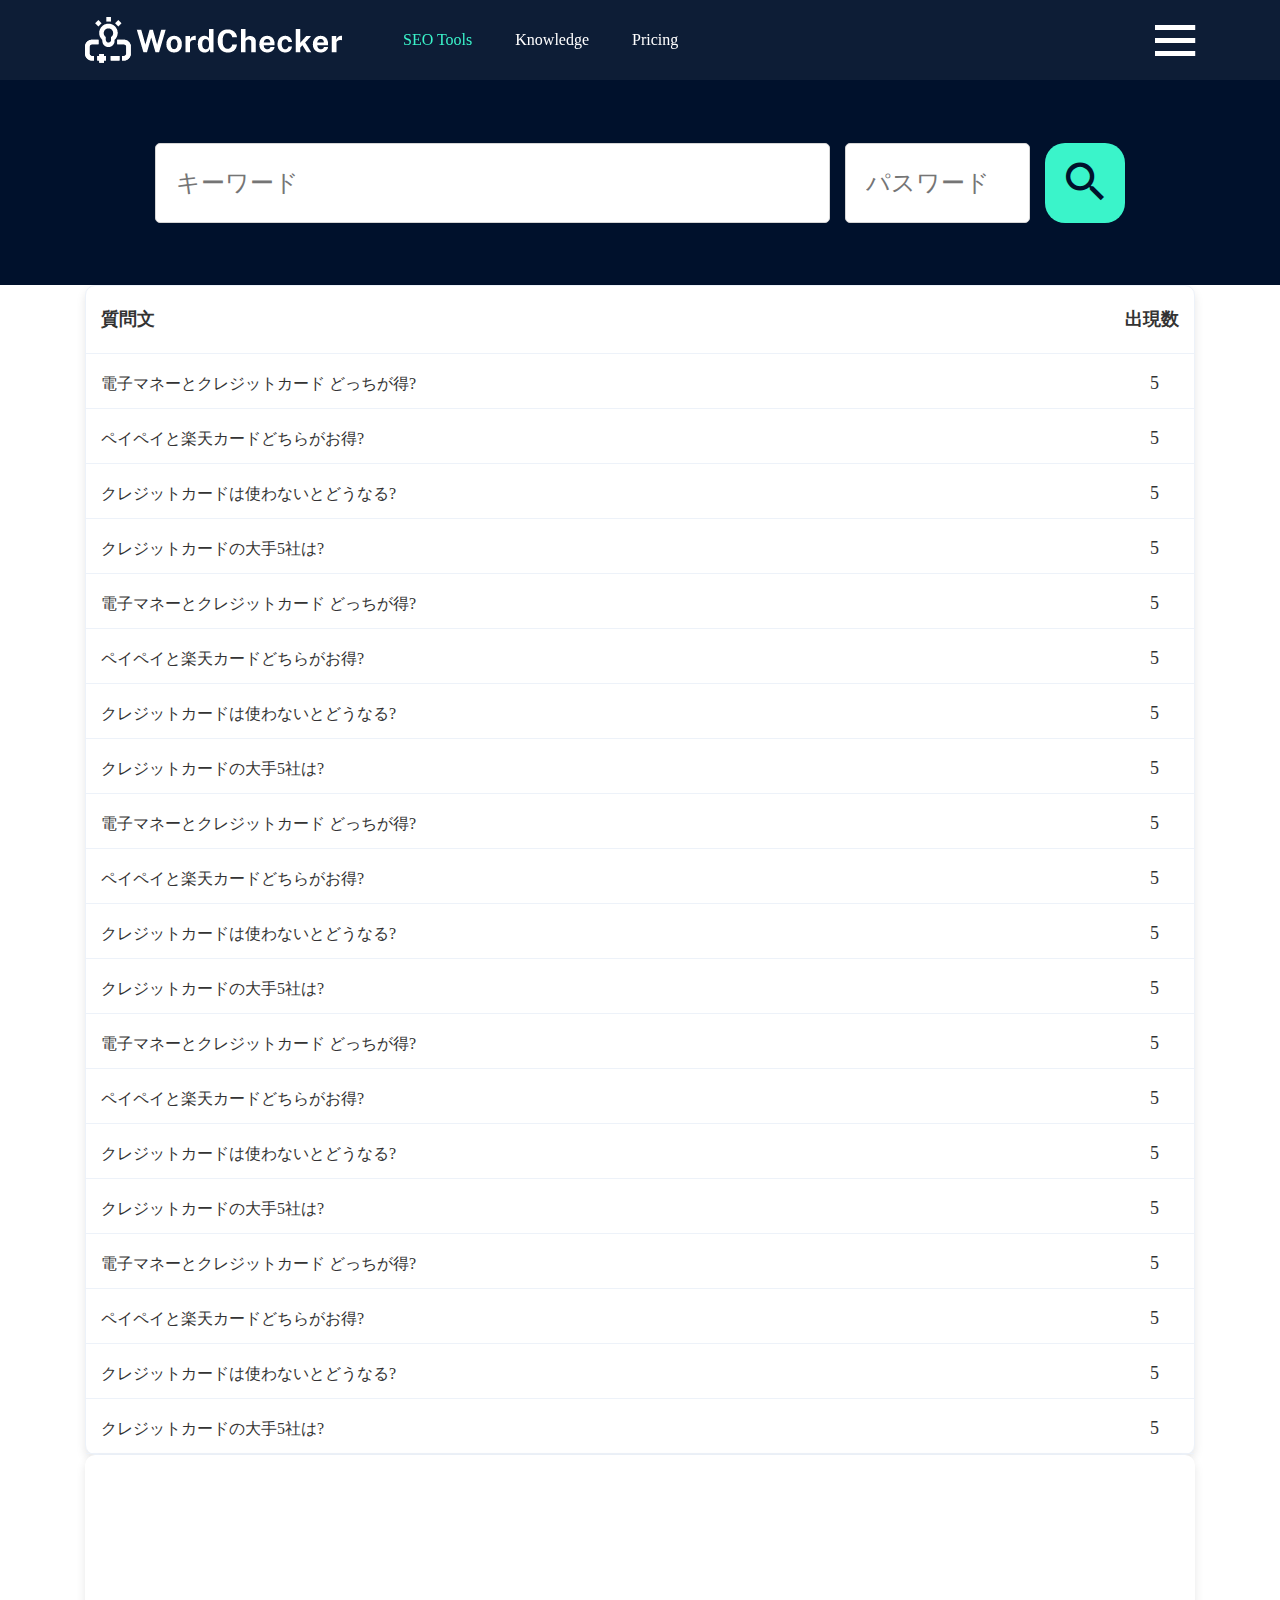
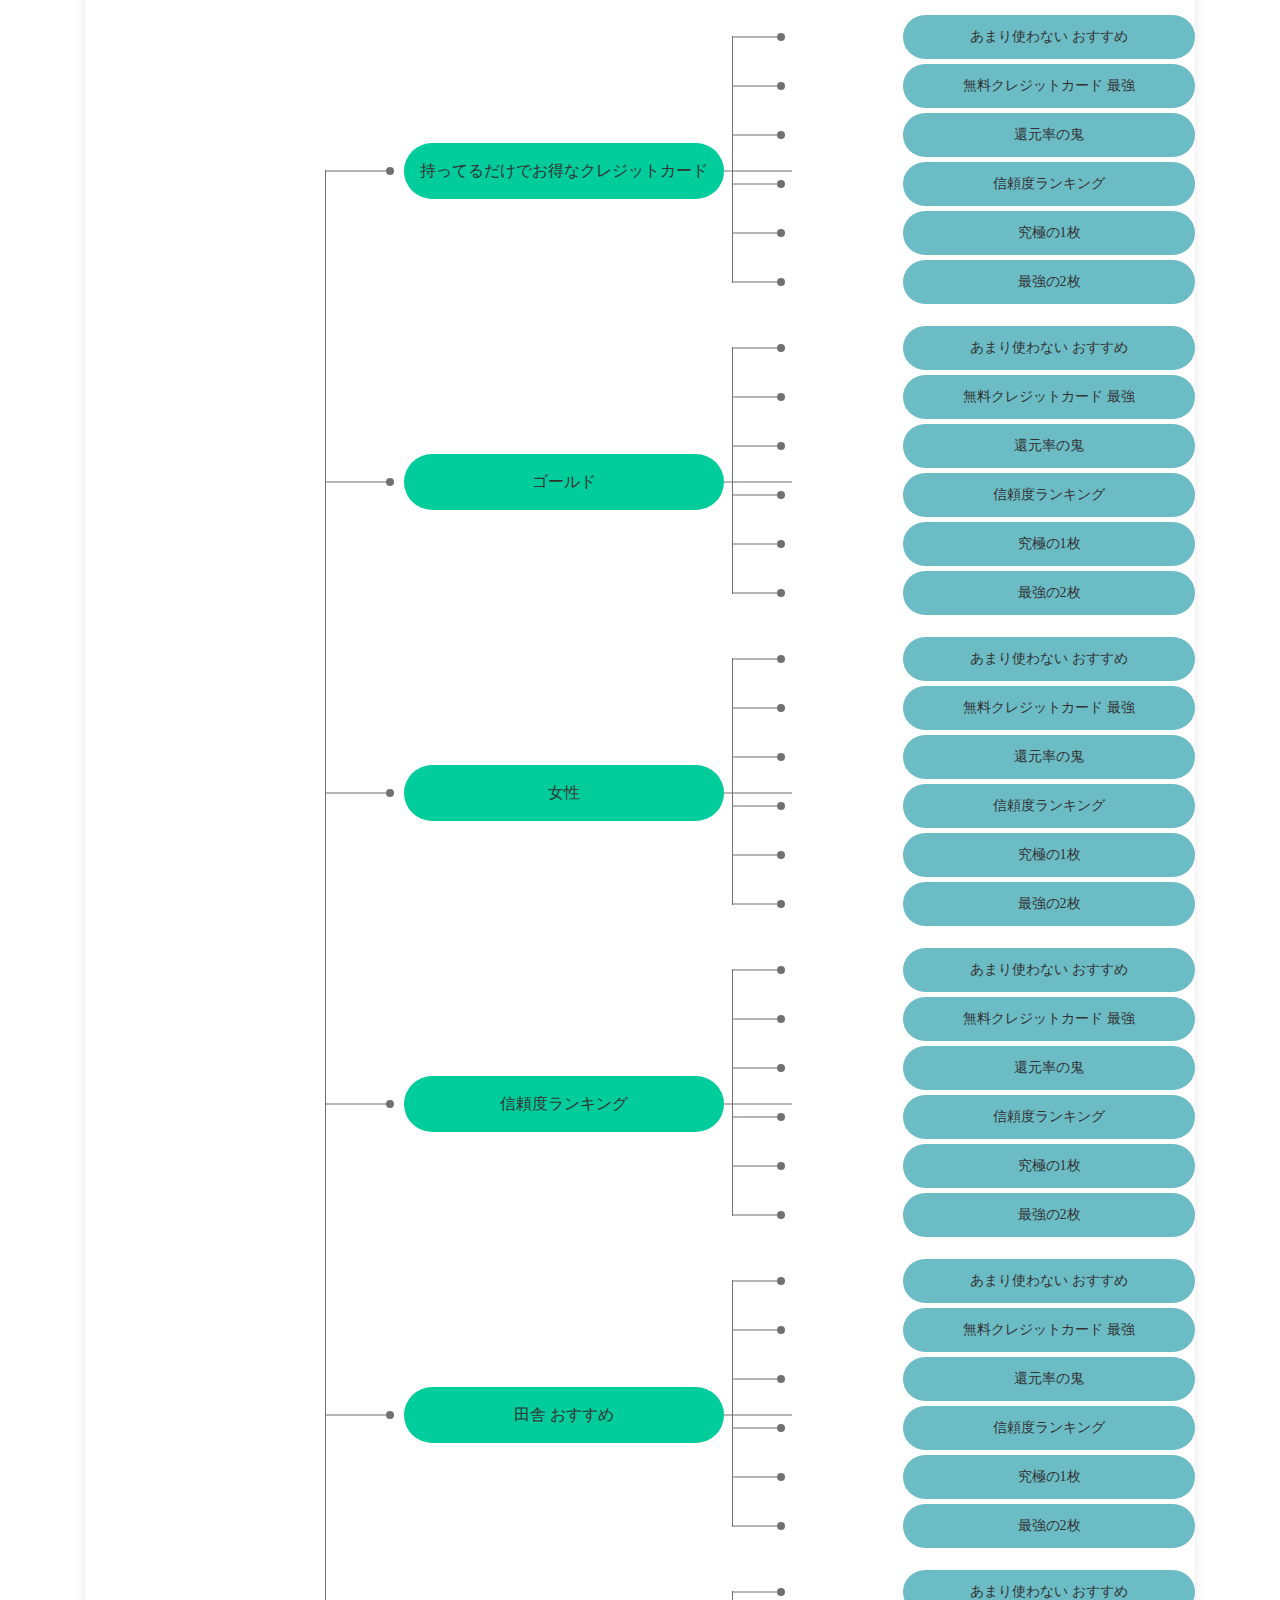
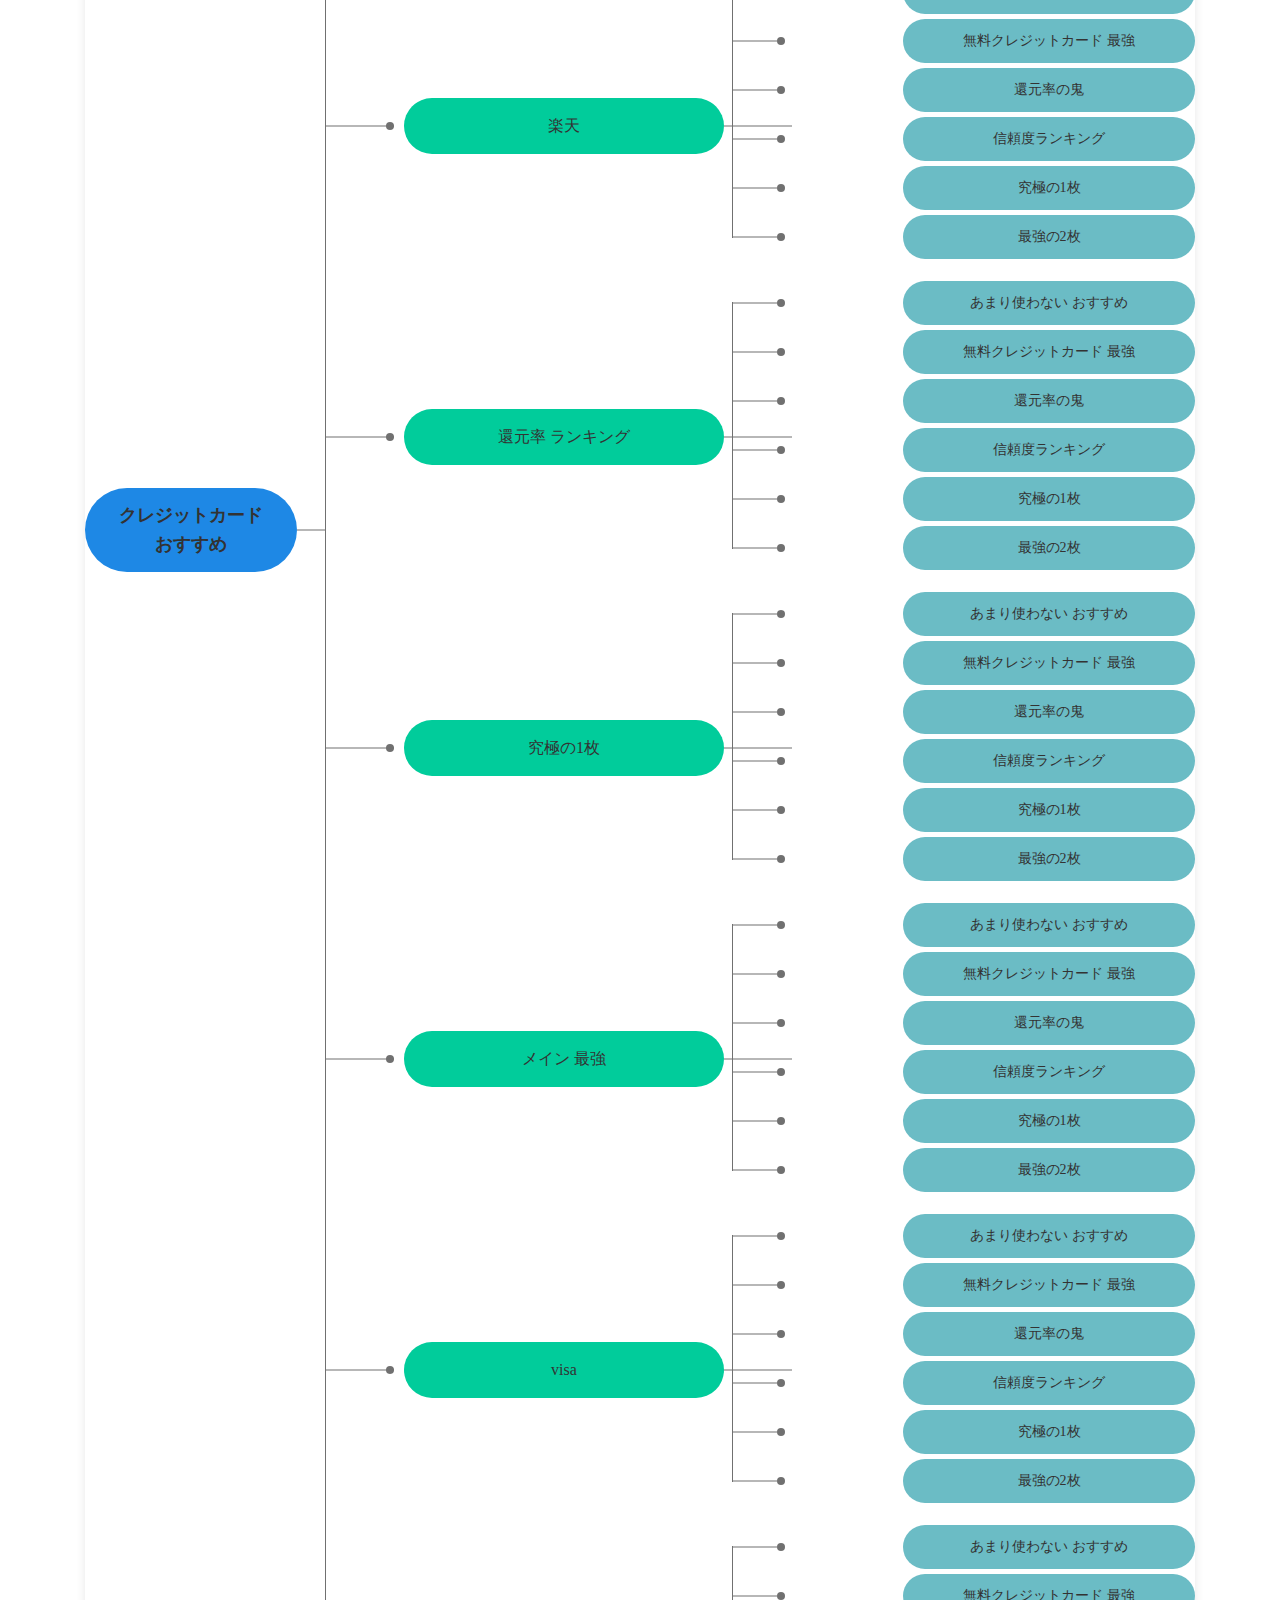
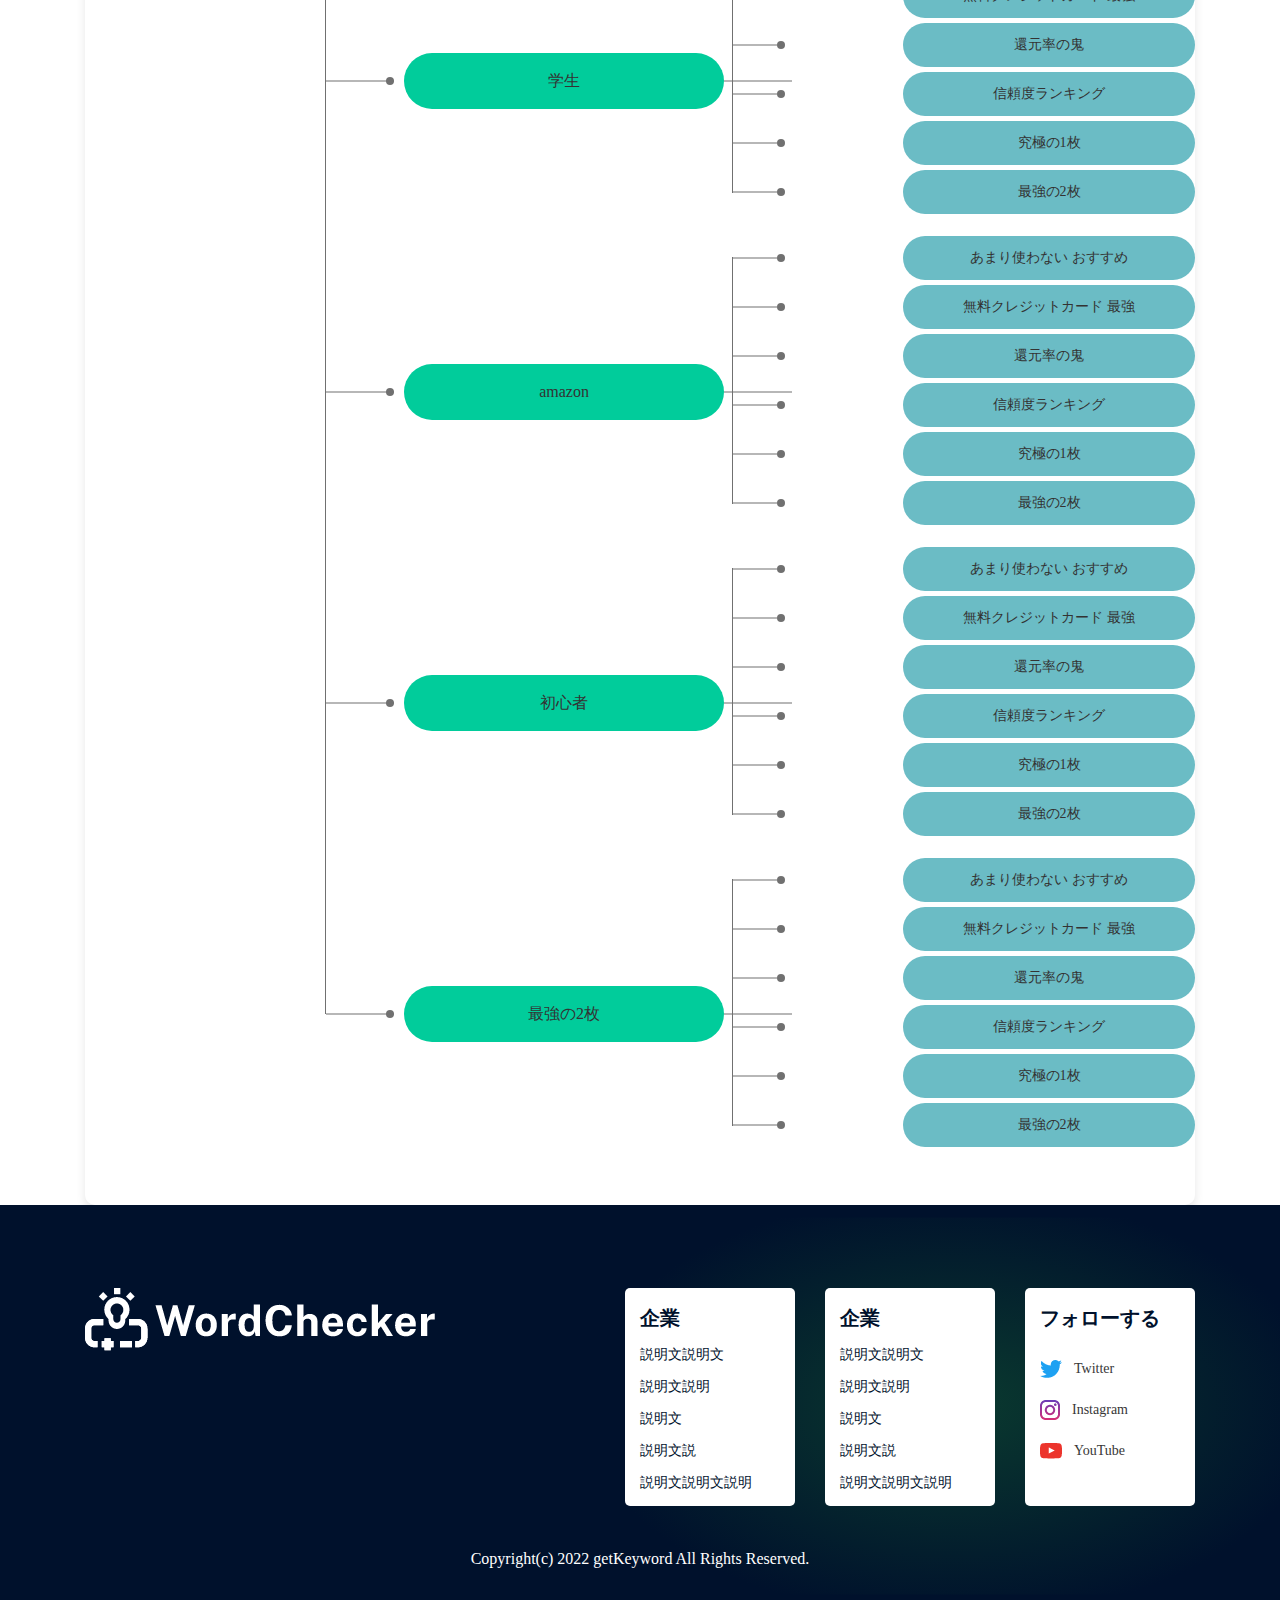
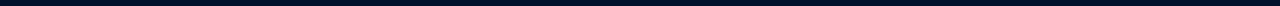
==== questions.html @ 11774648 "done con page 4.0 Re-search flow" ====
<!doctype html>
<html>

<head>
    <meta charset="utf-8">
    <meta http-equiv="X-UA-Compatible" content="IE=edge">
    <meta name="viewport" content="width=device-width, initial-scale=1.0, maximum-scale=1.0, user-scalable=0" />
    <title>5.0 Questions or want to know</title>

    <!-- Latest compiled and minified CSS -->
    <link href="https://cdn.jsdelivr.net/npm/bootstrap@5.2.0/dist/css/bootstrap.min.css" rel="stylesheet">
    <!-- Style CSS -->
    <link rel="stylesheet" type="text/css" href="style.css" />
    <link rel="stylesheet" type="text/css" href="style-2.css" />
    <link rel="stylesheet" type="text/css" href="css/responsive.css" />

    <!-- jQuery -->
    <script type="text/javascript" src="js/jquery-1.12.4.js"></script>
    <!-- Latest compiled JavaScript -->
    <script src="https://cdn.jsdelivr.net/npm/bootstrap@5.2.0/dist/js/bootstrap.bundle.min.js"></script>
    <!-- orther script -->
    <script type="text/javascript" src="js/main.js"></script>
</head>

<body class="question">
    <div id="wrapper">
        <header id="header" class="site-header" role="banner" itemscope itemtype="http://schema.org/WPHeader">
            <div class="container">
                <div class="site-brand">
                    <h1 class="header-logo">
                        <a href="index.html">
                            <img src="images/assets/logo-header.png" alt="">
                        </a>
                    </h1>
                </div>
                <nav class="main-menu" role="navigation" itemscope itemtype="http://schema.org/SiteNavigationElement">
                    <div class="mobile-menu">
                        <span class="span-1"></span>
                        <span class="span-2"></span>
                        <span class="span-3"></span>
                    </div>
                    <div class="box-menu-mb">
                        <ul>
                            <li class="current-menu-item">
                                <a href="index.html">SEO Tools</a>
                                <ul class="menu-sub">
                                    <li>
                                        <a href="#">
                                            <img src="images/menu-sub1.svg" alt="">
                                            <h3>SEOキーワード分析ツール</h3>
                                            <p>ワンクリックで最適なキーワードを設計
                                                検索ユーザーの「検索意図」がいもづる式に手に取れる
                                            </p>
                                        </a>
                                    </li>
                                    <li>
                                        <a href="#">
                                            <img src="images/menu-sub2.svg" alt="">
                                            <h3>キーワード難易度分析ツール</h3>
                                            <p>キーワードのSEO難易度やE-A-T度合い、トピッククラスターを解析します
                                            </p>
                                        </a>
                                    </li>
                                    <li>
                                        <a href="#">
                                            <img src="images/menu-sub3.svg" alt="">
                                            <h3>キーワードグルーピングツール</h3>
                                            <p>大量のキーワードをグルーピング<br />
                                                ノイズキーワードの自動除去や検索Volの取得も自動化
                                            </p>
                                        </a>
                                    </li>
                                </ul>
                            </li>
                            <li><a href="#">Knowledge</a></li>
                            <li><a href="#">Pricing</a></li>
                        </ul>
                    </div><!-- .box-menu-mb-->
                </nav><!-- .main-menu -->
                <div class="right-header">
                    <i class="icon-menu-nav"></i>
                    <ul class="menu-sub-right">
                        <li><a href="#"><span><i class="icon-evelop"></i></span>お問い合わせ</a></li>
                        <li><a href="#"><span><i class="icon-question"></i></span>使い方・ヘルプ</a></li>
                        <li><a href="#"><span><i class="icon-key"></i></span>パスコード発行</a></li>
                    </ul>
                </div>
            </div><!-- .container -->
        </header><!-- .site-header -->

        <main id="main" class="site-main" role="main" itemscope itemprop="mainContentOfPage">
            <section class="banner banner__tab">
                <div class="banner__content">
                    <div class="banner__search">
                        <form action="">
                            <div class="form-search">
                                <input type="text" placeholder="キーワード" class="inp-seach">
                                <input type="password" placeholder="パスワード" class="inp-password">
                                <button><i class="icon-search"></i></button>
                            </div><!-- .form-search-->
                        </form>
                    </div><!-- .banner__search-->
                </div><!-- .banner__content-->
            </section>
            <div class="content-page">
                <div class="container">
                    <section class="group-ct-left">
                    </section>
                    <section class="group-ct-right">
                        <div class="table-ques-right">
                            <div class="title-tbl">
                                <span>質問文</span>
                                <span>出現数</span>
                            </div>
                            <div class="list-tbl-ques">
                                <div class="item-ques">
                                    <h4>電子マネーとクレジットカード どっちが得?</h4>
                                    <span>5</span>
                                </div>
                                <div class="item-ques">
                                    <h4>ペイペイと楽天カードどちらがお得?</h4>
                                    <span>5</span>
                                </div>
                                <div class="item-ques">
                                    <h4>クレジットカードは使わないとどうなる?</h4>
                                    <span>5</span>
                                </div>
                                <div class="item-ques">
                                    <h4>クレジットカードの大手5社は?</h4>
                                    <span>5</span>
                                </div>
                                <div class="item-ques">
                                    <h4>電子マネーとクレジットカード どっちが得?</h4>
                                    <span>5</span>
                                </div>
                                <div class="item-ques">
                                    <h4>ペイペイと楽天カードどちらがお得?</h4>
                                    <span>5</span>
                                </div>
                                <div class="item-ques">
                                    <h4>クレジットカードは使わないとどうなる?</h4>
                                    <span>5</span>
                                </div>
                                <div class="item-ques">
                                    <h4>クレジットカードの大手5社は?</h4>
                                    <span>5</span>
                                </div>
                                <div class="item-ques">
                                    <h4>電子マネーとクレジットカード どっちが得?</h4>
                                    <span>5</span>
                                </div>
                                <div class="item-ques">
                                    <h4>ペイペイと楽天カードどちらがお得?</h4>
                                    <span>5</span>
                                </div>
                                <div class="item-ques">
                                    <h4>クレジットカードは使わないとどうなる?</h4>
                                    <span>5</span>
                                </div>
                                <div class="item-ques">
                                    <h4>クレジットカードの大手5社は?</h4>
                                    <span>5</span>
                                </div>
                                <div class="item-ques">
                                    <h4>電子マネーとクレジットカード どっちが得?</h4>
                                    <span>5</span>
                                </div>
                                <div class="item-ques">
                                    <h4>ペイペイと楽天カードどちらがお得?</h4>
                                    <span>5</span>
                                </div>
                                <div class="item-ques">
                                    <h4>クレジットカードは使わないとどうなる?</h4>
                                    <span>5</span>
                                </div>
                                <div class="item-ques">
                                    <h4>クレジットカードの大手5社は?</h4>
                                    <span>5</span>
                                </div>
                                <div class="item-ques">
                                    <h4>電子マネーとクレジットカード どっちが得?</h4>
                                    <span>5</span>
                                </div>
                                <div class="item-ques">
                                    <h4>ペイペイと楽天カードどちらがお得?</h4>
                                    <span>5</span>
                                </div>
                                <div class="item-ques">
                                    <h4>クレジットカードは使わないとどうなる?</h4>
                                    <span>5</span>
                                </div>
                                <div class="item-ques">
                                    <h4>クレジットカードの大手5社は?</h4>
                                    <span>5</span>
                                </div>
                            </div>
                        </div>
                        <div class="group-re-search">
                            <h2 class="title-diagram">クレジットカード おすすめ</h2>
                            <div class="all-item-branch">
                                <div class="item-branch">
                                    <h3><span class="rtg"></span>持ってるだけでお得なクレジットカード</h3>
                                    <div class="lst-branch">
                                        <p><span class="rtg"></span>あまり使わない おすすめ</p>
                                        <p><span class="rtg"></span>無料クレジットカード 最強</p>
                                        <p><span class="rtg"></span>還元率の鬼</p>
                                        <p><span class="rtg"></span>信頼度ランキング</p>
                                        <p><span class="rtg"></span>究極の1枚</p>
                                        <p><span class="rtg"></span>最強の2枚</p>
                                    </div>
                                </div>
                                <div class="item-branch">
                                    <h3><span class="rtg"></span>ゴールド</h3>
                                    <div class="lst-branch">
                                        <p><span class="rtg"></span>あまり使わない おすすめ</p>
                                        <p><span class="rtg"></span>無料クレジットカード 最強</p>
                                        <p><span class="rtg"></span>還元率の鬼</p>
                                        <p><span class="rtg"></span>信頼度ランキング</p>
                                        <p><span class="rtg"></span>究極の1枚</p>
                                        <p><span class="rtg"></span>最強の2枚</p>
                                    </div>
                                </div>
                                <div class="item-branch">
                                    <h3><span class="rtg"></span>女性</h3>
                                    <div class="lst-branch">
                                        <p><span class="rtg"></span>あまり使わない おすすめ</p>
                                        <p><span class="rtg"></span>無料クレジットカード 最強</p>
                                        <p><span class="rtg"></span>還元率の鬼</p>
                                        <p><span class="rtg"></span>信頼度ランキング</p>
                                        <p><span class="rtg"></span>究極の1枚</p>
                                        <p><span class="rtg"></span>最強の2枚</p>
                                    </div>
                                </div>
                                <div class="item-branch">
                                    <h3><span class="rtg"></span>信頼度ランキング</h3>
                                    <div class="lst-branch">
                                        <p><span class="rtg"></span>あまり使わない おすすめ</p>
                                        <p><span class="rtg"></span>無料クレジットカード 最強</p>
                                        <p><span class="rtg"></span>還元率の鬼</p>
                                        <p><span class="rtg"></span>信頼度ランキング</p>
                                        <p><span class="rtg"></span>究極の1枚</p>
                                        <p><span class="rtg"></span>最強の2枚</p>
                                    </div>
                                </div>
                                <div class="item-branch">
                                    <h3><span class="rtg"></span>田舎 おすすめ</h3>
                                    <div class="lst-branch">
                                        <p><span class="rtg"></span>あまり使わない おすすめ</p>
                                        <p><span class="rtg"></span>無料クレジットカード 最強</p>
                                        <p><span class="rtg"></span>還元率の鬼</p>
                                        <p><span class="rtg"></span>信頼度ランキング</p>
                                        <p><span class="rtg"></span>究極の1枚</p>
                                        <p><span class="rtg"></span>最強の2枚</p>
                                    </div>
                                </div>
                                <div class="item-branch">
                                    <h3><span class="rtg"></span>楽天</h3>
                                    <div class="lst-branch">
                                        <p><span class="rtg"></span>あまり使わない おすすめ</p>
                                        <p><span class="rtg"></span>無料クレジットカード 最強</p>
                                        <p><span class="rtg"></span>還元率の鬼</p>
                                        <p><span class="rtg"></span>信頼度ランキング</p>
                                        <p><span class="rtg"></span>究極の1枚</p>
                                        <p><span class="rtg"></span>最強の2枚</p>
                                    </div>
                                </div>
                                <div class="item-branch">
                                    <h3><span class="rtg"></span>還元率 ランキング</h3>
                                    <div class="lst-branch">
                                        <p><span class="rtg"></span>あまり使わない おすすめ</p>
                                        <p><span class="rtg"></span>無料クレジットカード 最強</p>
                                        <p><span class="rtg"></span>還元率の鬼</p>
                                        <p><span class="rtg"></span>信頼度ランキング</p>
                                        <p><span class="rtg"></span>究極の1枚</p>
                                        <p><span class="rtg"></span>最強の2枚</p>
                                    </div>
                                </div>
                                <div class="item-branch">
                                    <h3><span class="rtg"></span>究極の1枚</h3>
                                    <div class="lst-branch">
                                        <p><span class="rtg"></span>あまり使わない おすすめ</p>
                                        <p><span class="rtg"></span>無料クレジットカード 最強</p>
                                        <p><span class="rtg"></span>還元率の鬼</p>
                                        <p><span class="rtg"></span>信頼度ランキング</p>
                                        <p><span class="rtg"></span>究極の1枚</p>
                                        <p><span class="rtg"></span>最強の2枚</p>
                                    </div>
                                </div>
                                <div class="item-branch">
                                    <h3><span class="rtg"></span>メイン 最強</h3>
                                    <div class="lst-branch">
                                        <p><span class="rtg"></span>あまり使わない おすすめ</p>
                                        <p><span class="rtg"></span>無料クレジットカード 最強</p>
                                        <p><span class="rtg"></span>還元率の鬼</p>
                                        <p><span class="rtg"></span>信頼度ランキング</p>
                                        <p><span class="rtg"></span>究極の1枚</p>
                                        <p><span class="rtg"></span>最強の2枚</p>
                                    </div>
                                </div>
                                <div class="item-branch">
                                    <h3><span class="rtg"></span>visa</h3>
                                    <div class="lst-branch">
                                        <p><span class="rtg"></span>あまり使わない おすすめ</p>
                                        <p><span class="rtg"></span>無料クレジットカード 最強</p>
                                        <p><span class="rtg"></span>還元率の鬼</p>
                                        <p><span class="rtg"></span>信頼度ランキング</p>
                                        <p><span class="rtg"></span>究極の1枚</p>
                                        <p><span class="rtg"></span>最強の2枚</p>
                                    </div>
                                </div>
                                <div class="item-branch">
                                    <h3><span class="rtg"></span>学生</h3>
                                    <div class="lst-branch">
                                        <p><span class="rtg"></span>あまり使わない おすすめ</p>
                                        <p><span class="rtg"></span>無料クレジットカード 最強</p>
                                        <p><span class="rtg"></span>還元率の鬼</p>
                                        <p><span class="rtg"></span>信頼度ランキング</p>
                                        <p><span class="rtg"></span>究極の1枚</p>
                                        <p><span class="rtg"></span>最強の2枚</p>
                                    </div>
                                </div>
                                <div class="item-branch">
                                    <h3><span class="rtg"></span>amazon</h3>
                                    <div class="lst-branch">
                                        <p><span class="rtg"></span>あまり使わない おすすめ</p>
                                        <p><span class="rtg"></span>無料クレジットカード 最強</p>
                                        <p><span class="rtg"></span>還元率の鬼</p>
                                        <p><span class="rtg"></span>信頼度ランキング</p>
                                        <p><span class="rtg"></span>究極の1枚</p>
                                        <p><span class="rtg"></span>最強の2枚</p>
                                    </div>
                                </div>
                                <div class="item-branch">
                                    <h3><span class="rtg"></span>初心者</h3>
                                    <div class="lst-branch">
                                        <p><span class="rtg"></span>あまり使わない おすすめ</p>
                                        <p><span class="rtg"></span>無料クレジットカード 最強</p>
                                        <p><span class="rtg"></span>還元率の鬼</p>
                                        <p><span class="rtg"></span>信頼度ランキング</p>
                                        <p><span class="rtg"></span>究極の1枚</p>
                                        <p><span class="rtg"></span>最強の2枚</p>
                                    </div>
                                </div>
                                <div class="item-branch">
                                    <h3><span class="rtg"></span>最強の2枚</h3>
                                    <div class="lst-branch">
                                        <p><span class="rtg"></span>あまり使わない おすすめ</p>
                                        <p><span class="rtg"></span>無料クレジットカード 最強</p>
                                        <p><span class="rtg"></span>還元率の鬼</p>
                                        <p><span class="rtg"></span>信頼度ランキング</p>
                                        <p><span class="rtg"></span>究極の1枚</p>
                                        <p><span class="rtg"></span>最強の2枚</p>
                                    </div>
                                </div>
                            </div>
                        </div>
                    </section>
                </div>
            </div>
        </main><!-- .site-main -->

        <footer id="footer" class="site-footer" role="contentinfo" itemscope itemtype="http://schema.org/WPFooter">
            <div class="container">
                <div id="bottom" class="site-bottom">
                    <div class="site-bt-content">
                        <div class="bottom1">
                            <a href="#" class="logo-footer">
                                <img src="images/assets/logo-footer.png" alt="">
                            </a>
                        </div>
                        <div class="bottom2">
                            <aside class="widget widget_nav_menu">
                                <h3 class="widget-title">企業</h3>
                                <ul class="menu-ft">
                                    <li>
                                        <a href="#">説明文説明文</a>
                                    </li>
                                    <li>
                                        <a href="#">説明文説明</a>
                                    </li>
                                    <li>
                                        <a href="#">説明文</a>
                                    </li>
                                    <li>
                                        <a href="#">説明文説</a>
                                    </li>
                                    <li>
                                        <a href="#">説明文説明文説明</a>
                                    </li>
                                </ul>
                            </aside>
                            <aside class="widget widget_nav_menu">
                                <h3 class="widget-title">企業</h3>
                                <ul class="menu-ft">
                                    <li>
                                        <a href="#">説明文説明文</a>
                                    </li>
                                    <li>
                                        <a href="#">説明文説明</a>
                                    </li>
                                    <li>
                                        <a href="#">説明文</a>
                                    </li>
                                    <li>
                                        <a href="#">説明文説</a>
                                    </li>
                                    <li>
                                        <a href="#">説明文説明文説明</a>
                                    </li>
                                </ul>
                            </aside>
                            <aside class="widget widget_anothemes_social_profile">
                                <h3 class="widget-title">フォローする</h3>
                                <ul class="socials-ft">
                                    <li>
                                        <a href="#"><img src="images/twitter.png" alt="Twitter">Twitter</a>
                                    </li>
                                    <li>
                                        <a href="#"><img src="images/instagram.png" alt="Instagram">Instagram</a>
                                    </li>
                                    <li>
                                        <a href="#"><img src="images/youtube.png" alt="youtube">YouTube</a>
                                    </li>
                                </ul>
                            </aside>
                        </div>
                    </div><!-- .site-bt-content-->
                </div><!-- .site-bottom-->
                <p class="copy-right">Copyright(c) 2022 getKeyword All Rights Reserved.</p>
            </div><!-- .container -->
        </footer><!-- site-footer -->
    </div><!-- #wrapper -->
</body>

</html>
---- style.css ----
/*
Theme Name: Theme3Us
Theme URI: https://anothemes.vn/
Author: Anothemes
Author URI: https://anothemes.vn/
Description: Theme3Us is a WordPress multiple theme designed for WooCommerce. The theme is ideal for supermarkets, shopping malls or convenience stores with loads of product categories.
Version: 1.0
License: GNU General Public License v2 or later
License URI: http://www.gnu.org/licenses/gpl-2.0.html
Text Domain: text_domain
Tags: one-column, two-columns, three-columns, left-sidebar, right-sidebar, fixed-layout, custom-header, custom-background, custom-menu, editor-style, featured-images, microformats, post-formats

The styleheets of Theme3Us are located in assets/css.
IMPORTANT : If you write your CSS code below, it will be deleted when you'll update the theme.
*/

/*	################################################################
	CSS OVERVIEW 	

	1. IMPORT FILES
	2. GENERAL
	3. ELEMENTS
	4. HEADER
	5. FOOTER
	...

################################################################# */

/*==========================================================
	1. IMPORT FILES
==========================================================*/
/* Fonts */

/* Css */
@import url(libs/icomoon/style.css);
@import url(fonts/stylesheet.css);

/*==========================================================
	2. GENERAL
==========================================================*/
html,
body,
div,
span,
applet,
object,
iframe,
h1,
h2,
h3,
h4,
h5,
h6,
p,
blockquote,
pre,
a,
abbr,
acronym,
address,
big,
cite,
code,
del,
dfn,
em,
font,
ins,
kbd,
q,
s,
samp,
small,
strike,
strong,
sub,
sup,
tt,
var,
dl,
dt,
dd,
ol,
ul,
li,
fieldset,
form,
label,
legend,
table,
caption,
tbody,
tfoot,
thead,
tr,
th,
td {
    border: 0;
    font-size: 100%;
    margin: 0;
    outline: 0;
    padding: 0;
    vertical-align: baseline;
}

body {
    font-size: 14px;
    color: #757575;
    font-family: 'YuGothic';
}

h1 {
    font-size: 32px;
}

h2 {
    font-size: 24px;
}

h3 {
    font-size: 20px;
}

h4 {
    font-size: 16px;
}

h5 {
    font-size: 14px;
}

h6 {
    font-size: 12px;
}

p {
    margin-bottom: 1em;
}

p:last-child {
    margin-bottom: 0;
}

img {
    border: none;
    max-width: 100%;
    height: auto;
}

ul,
ol {
    list-style-type: none;
}

a {
    color: #373737;
    text-decoration: none;
}

a:hover {
    color: #3AF4CA;
    text-decoration: none;
}

a:focus {
    text-decoration: none;
    color: inherit;
    outline: none;
}

a,
button,
input {
    transition: all 0.3s ease-in-out 0s;
    -moz-transition: all 0.3s ease-in-out 0s;
    -o-transition: all 0.3s ease-in-out 0s;
    -webkit-transition: all 0.3s ease-in-out 0s;
    -ms-transition: all 0.3s ease-in-out 0s;
}

input {
    appearance: none;
    -moz-appearance: none;
    -ms-appearance: none;
    -webkit-appearance: none;
    -o-appearance: none;
}

input[type=text],
input[type=email],
input[type=tel],
input[type=password],
input[type=number],
input[type=search],
textarea {
    border: 1px solid #d5d5d5;
    padding: 8px 15px;
    font-size: 14px;
    color: #757575;
    font-style: italic;
    border-radius: 0;
}

button,
input[type=text]:focus,
input[type=email]:focus,
input[type=tel]:focus,
input[type=password]:focus,
input[type=number]:focus,
input[type=search]:focus,
textarea:focus {
    border-color: #3AF4CA;
    outline: none;
}

.table>tbody>tr>td,
.table>tbody>tr>th,
.table>tfoot>tr>td,
.table>tfoot>tr>th,
.table>thead>tr>td,
.table>thead>tr>th {
    border-color: #FCD998;
}

iframe {
    max-width: 100%;
}

/* custom bootstrap css */
* {
    box-sizing: border-box;
    -moz-box-sizing: border-box;
    -webkit-box-sizing: border-box;
}

:after,
:before {
    -webkit-box-sizing: border-box;
    -moz-box-sizing: border-box;
    box-sizing: border-box
}

.row {
    margin-left: -15px;
    margin-right: -15px;
}

.row:after,
.clearfix:after {
    display: block;
    content: "";
    clear: both;
}

.hidden {
    display: none !important;
}

.container {
    padding-right: 15px;
    padding-left: 15px;
    margin-right: auto;
    margin-left: auto
}

@media (min-width:768px) {
    .container {
        width: 750px
    }
}

@media (min-width:992px) {
    .container {
        width: 970px
    }
}

@media (min-width:1200px) {
    .container {
        width: 1200px
    }
}

.container-fluid {
    padding-right: 15px;
    padding-left: 15px;
    margin-right: auto;
    margin-left: auto
}

.col-lg-1,
.col-lg-10,
.col-lg-11,
.col-lg-12,
.col-lg-2,
.col-lg-3,
.col-lg-4,
.col-lg-5,
.col-lg-6,
.col-lg-7,
.col-lg-8,
.col-lg-9,
.col-md-1,
.col-md-10,
.col-md-11,
.col-md-12,
.col-md-2,
.col-md-3,
.col-md-4,
.col-md-5,
.col-md-6,
.col-md-7,
.col-md-8,
.col-md-9,
.col-sm-1,
.col-sm-10,
.col-sm-11,
.col-sm-12,
.col-sm-2,
.col-sm-3,
.col-sm-4,
.col-sm-5,
.col-sm-6,
.col-sm-7,
.col-sm-8,
.col-sm-9,
.col-xs-1,
.col-xs-10,
.col-xs-11,
.col-xs-12,
.col-xs-2,
.col-xs-3,
.col-xs-4,
.col-xs-5,
.col-xs-6,
.col-xs-7,
.col-xs-8,
.col-xs-9 {
    position: relative;
    min-height: 1px;
    padding-right: 15px;
    padding-left: 15px
}

.col-xs-1,
.col-xs-10,
.col-xs-11,
.col-xs-12,
.col-xs-2,
.col-xs-3,
.col-xs-4,
.col-xs-5,
.col-xs-6,
.col-xs-7,
.col-xs-8,
.col-xs-9 {
    float: left
}

.col-xs-12 {
    width: 100%
}

.col-xs-11 {
    width: 91.66666667%
}

.col-xs-10 {
    width: 83.33333333%
}

.col-xs-9 {
    width: 75%
}

.col-xs-8 {
    width: 66.66666667%
}

.col-xs-7 {
    width: 58.33333333%
}

.col-xs-6 {
    width: 50%
}

.col-xs-5 {
    width: 41.66666667%
}

.col-xs-4 {
    width: 33.33333333%
}

.col-xs-3 {
    width: 25%
}

.col-xs-2 {
    width: 16.66666667%
}

.col-xs-1 {
    width: 8.33333333%
}

.col-xs-pull-12 {
    right: 100%
}

.col-xs-pull-11 {
    right: 91.66666667%
}

.col-xs-pull-10 {
    right: 83.33333333%
}

.col-xs-pull-9 {
    right: 75%
}

.col-xs-pull-8 {
    right: 66.66666667%
}

.col-xs-pull-7 {
    right: 58.33333333%
}

.col-xs-pull-6 {
    right: 50%
}

.col-xs-pull-5 {
    right: 41.66666667%
}

.col-xs-pull-4 {
    right: 33.33333333%
}

.col-xs-pull-3 {
    right: 25%
}

.col-xs-pull-2 {
    right: 16.66666667%
}

.col-xs-pull-1 {
    right: 8.33333333%
}

.col-xs-pull-0 {
    right: auto
}

.col-xs-push-12 {
    left: 100%
}

.col-xs-push-11 {
    left: 91.66666667%
}

.col-xs-push-10 {
    left: 83.33333333%
}

.col-xs-push-9 {
    left: 75%
}

.col-xs-push-8 {
    left: 66.66666667%
}

.col-xs-push-7 {
    left: 58.33333333%
}

.col-xs-push-6 {
    left: 50%
}

.col-xs-push-5 {
    left: 41.66666667%
}

.col-xs-push-4 {
    left: 33.33333333%
}

.col-xs-push-3 {
    left: 25%
}

.col-xs-push-2 {
    left: 16.66666667%
}

.col-xs-push-1 {
    left: 8.33333333%
}

.col-xs-push-0 {
    left: auto
}

.col-xs-offset-12 {
    margin-left: 100%
}

.col-xs-offset-11 {
    margin-left: 91.66666667%
}

.col-xs-offset-10 {
    margin-left: 83.33333333%
}

.col-xs-offset-9 {
    margin-left: 75%
}

.col-xs-offset-8 {
    margin-left: 66.66666667%
}

.col-xs-offset-7 {
    margin-left: 58.33333333%
}

.col-xs-offset-6 {
    margin-left: 50%
}

.col-xs-offset-5 {
    margin-left: 41.66666667%
}

.col-xs-offset-4 {
    margin-left: 33.33333333%
}

.col-xs-offset-3 {
    margin-left: 25%
}

.col-xs-offset-2 {
    margin-left: 16.66666667%
}

.col-xs-offset-1 {
    margin-left: 8.33333333%
}

.col-xs-offset-0 {
    margin-left: 0
}

@media (min-width:768px) {

    .col-sm-1,
    .col-sm-10,
    .col-sm-11,
    .col-sm-12,
    .col-sm-2,
    .col-sm-3,
    .col-sm-4,
    .col-sm-5,
    .col-sm-6,
    .col-sm-7,
    .col-sm-8,
    .col-sm-9 {
        float: left
    }

    .col-sm-12 {
        width: 100%
    }

    .col-sm-11 {
        width: 91.66666667%
    }

    .col-sm-10 {
        width: 83.33333333%
    }

    .col-sm-9 {
        width: 75%
    }

    .col-sm-8 {
        width: 66.66666667%
    }

    .col-sm-7 {
        width: 58.33333333%
    }

    .col-sm-6 {
        width: 50%
    }

    .col-sm-5 {
        width: 41.66666667%
    }

    .col-sm-4 {
        width: 33.33333333%
    }

    .col-sm-3 {
        width: 25%
    }

    .col-sm-2 {
        width: 16.66666667%
    }

    .col-sm-1 {
        width: 8.33333333%
    }

    .col-sm-pull-12 {
        right: 100%
    }

    .col-sm-pull-11 {
        right: 91.66666667%
    }

    .col-sm-pull-10 {
        right: 83.33333333%
    }

    .col-sm-pull-9 {
        right: 75%
    }

    .col-sm-pull-8 {
        right: 66.66666667%
    }

    .col-sm-pull-7 {
        right: 58.33333333%
    }

    .col-sm-pull-6 {
        right: 50%
    }

    .col-sm-pull-5 {
        right: 41.66666667%
    }

    .col-sm-pull-4 {
        right: 33.33333333%
    }

    .col-sm-pull-3 {
        right: 25%
    }

    .col-sm-pull-2 {
        right: 16.66666667%
    }

    .col-sm-pull-1 {
        right: 8.33333333%
    }

    .col-sm-pull-0 {
        right: auto
    }

    .col-sm-push-12 {
        left: 100%
    }

    .col-sm-push-11 {
        left: 91.66666667%
    }

    .col-sm-push-10 {
        left: 83.33333333%
    }

    .col-sm-push-9 {
        left: 75%
    }

    .col-sm-push-8 {
        left: 66.66666667%
    }

    .col-sm-push-7 {
        left: 58.33333333%
    }

    .col-sm-push-6 {
        left: 50%
    }

    .col-sm-push-5 {
        left: 41.66666667%
    }

    .col-sm-push-4 {
        left: 33.33333333%
    }

    .col-sm-push-3 {
        left: 25%
    }

    .col-sm-push-2 {
        left: 16.66666667%
    }

    .col-sm-push-1 {
        left: 8.33333333%
    }

    .col-sm-push-0 {
        left: auto
    }

    .col-sm-offset-12 {
        margin-left: 100%
    }

    .col-sm-offset-11 {
        margin-left: 91.66666667%
    }

    .col-sm-offset-10 {
        margin-left: 83.33333333%
    }

    .col-sm-offset-9 {
        margin-left: 75%
    }

    .col-sm-offset-8 {
        margin-left: 66.66666667%
    }

    .col-sm-offset-7 {
        margin-left: 58.33333333%
    }

    .col-sm-offset-6 {
        margin-left: 50%
    }

    .col-sm-offset-5 {
        margin-left: 41.66666667%
    }

    .col-sm-offset-4 {
        margin-left: 33.33333333%
    }

    .col-sm-offset-3 {
        margin-left: 25%
    }

    .col-sm-offset-2 {
        margin-left: 16.66666667%
    }

    .col-sm-offset-1 {
        margin-left: 8.33333333%
    }

    .col-sm-offset-0 {
        margin-left: 0
    }
}

@media (min-width:992px) {

    .col-md-1,
    .col-md-10,
    .col-md-11,
    .col-md-12,
    .col-md-2,
    .col-md-3,
    .col-md-4,
    .col-md-5,
    .col-md-6,
    .col-md-7,
    .col-md-8,
    .col-md-9 {
        float: left
    }

    .col-md-12 {
        width: 100%
    }

    .col-md-11 {
        width: 91.66666667%
    }

    .col-md-10 {
        width: 83.33333333%
    }

    .col-md-9 {
        width: 75%
    }

    .col-md-8 {
        width: 66.66666667%
    }

    .col-md-7 {
        width: 58.33333333%
    }

    .col-md-6 {
        width: 50%
    }

    .col-md-5 {
        width: 41.66666667%
    }

    .col-md-4 {
        width: 33.33333333%
    }

    .col-md-3 {
        width: 25%
    }

    .col-md-2 {
        width: 16.66666667%
    }

    .col-md-1 {
        width: 8.33333333%
    }

    .col-md-pull-12 {
        right: 100%
    }

    .col-md-pull-11 {
        right: 91.66666667%
    }

    .col-md-pull-10 {
        right: 83.33333333%
    }

    .col-md-pull-9 {
        right: 75%
    }

    .col-md-pull-8 {
        right: 66.66666667%
    }

    .col-md-pull-7 {
        right: 58.33333333%
    }

    .col-md-pull-6 {
        right: 50%
    }

    .col-md-pull-5 {
        right: 41.66666667%
    }

    .col-md-pull-4 {
        right: 33.33333333%
    }

    .col-md-pull-3 {
        right: 25%
    }

    .col-md-pull-2 {
        right: 16.66666667%
    }

    .col-md-pull-1 {
        right: 8.33333333%
    }

    .col-md-pull-0 {
        right: auto
    }

    .col-md-push-12 {
        left: 100%
    }

    .col-md-push-11 {
        left: 91.66666667%
    }

    .col-md-push-10 {
        left: 83.33333333%
    }

    .col-md-push-9 {
        left: 75%
    }

    .col-md-push-8 {
        left: 66.66666667%
    }

    .col-md-push-7 {
        left: 58.33333333%
    }

    .col-md-push-6 {
        left: 50%
    }

    .col-md-push-5 {
        left: 41.66666667%
    }

    .col-md-push-4 {
        left: 33.33333333%
    }

    .col-md-push-3 {
        left: 25%
    }

    .col-md-push-2 {
        left: 16.66666667%
    }

    .col-md-push-1 {
        left: 8.33333333%
    }

    .col-md-push-0 {
        left: auto
    }

    .col-md-offset-12 {
        margin-left: 100%
    }

    .col-md-offset-11 {
        margin-left: 91.66666667%
    }

    .col-md-offset-10 {
        margin-left: 83.33333333%
    }

    .col-md-offset-9 {
        margin-left: 75%
    }

    .col-md-offset-8 {
        margin-left: 66.66666667%
    }

    .col-md-offset-7 {
        margin-left: 58.33333333%
    }

    .col-md-offset-6 {
        margin-left: 50%
    }

    .col-md-offset-5 {
        margin-left: 41.66666667%
    }

    .col-md-offset-4 {
        margin-left: 33.33333333%
    }

    .col-md-offset-3 {
        margin-left: 25%
    }

    .col-md-offset-2 {
        margin-left: 16.66666667%
    }

    .col-md-offset-1 {
        margin-left: 8.33333333%
    }

    .col-md-offset-0 {
        margin-left: 0
    }
}

@media (min-width:1200px) {

    .col-lg-1,
    .col-lg-10,
    .col-lg-11,
    .col-lg-12,
    .col-lg-2,
    .col-lg-3,
    .col-lg-4,
    .col-lg-5,
    .col-lg-6,
    .col-lg-7,
    .col-lg-8,
    .col-lg-9 {
        float: left
    }

    .col-lg-12 {
        width: 100%
    }

    .col-lg-11 {
        width: 91.66666667%
    }

    .col-lg-10 {
        width: 83.33333333%
    }

    .col-lg-9 {
        width: 75%
    }

    .col-lg-8 {
        width: 66.66666667%
    }

    .col-lg-7 {
        width: 58.33333333%
    }

    .col-lg-6 {
        width: 50%
    }

    .col-lg-5 {
        width: 41.66666667%
    }

    .col-lg-4 {
        width: 33.33333333%
    }

    .col-lg-3 {
        width: 25%
    }

    .col-lg-2 {
        width: 16.66666667%
    }

    .col-lg-1 {
        width: 8.33333333%
    }

    .col-lg-pull-12 {
        right: 100%
    }

    .col-lg-pull-11 {
        right: 91.66666667%
    }

    .col-lg-pull-10 {
        right: 83.33333333%
    }

    .col-lg-pull-9 {
        right: 75%
    }

    .col-lg-pull-8 {
        right: 66.66666667%
    }

    .col-lg-pull-7 {
        right: 58.33333333%
    }

    .col-lg-pull-6 {
        right: 50%
    }

    .col-lg-pull-5 {
        right: 41.66666667%
    }

    .col-lg-pull-4 {
        right: 33.33333333%
    }

    .col-lg-pull-3 {
        right: 25%
    }

    .col-lg-pull-2 {
        right: 16.66666667%
    }

    .col-lg-pull-1 {
        right: 8.33333333%
    }

    .col-lg-pull-0 {
        right: auto
    }

    .col-lg-push-12 {
        left: 100%
    }

    .col-lg-push-11 {
        left: 91.66666667%
    }

    .col-lg-push-10 {
        left: 83.33333333%
    }

    .col-lg-push-9 {
        left: 75%
    }

    .col-lg-push-8 {
        left: 66.66666667%
    }

    .col-lg-push-7 {
        left: 58.33333333%
    }

    .col-lg-push-6 {
        left: 50%
    }

    .col-lg-push-5 {
        left: 41.66666667%
    }

    .col-lg-push-4 {
        left: 33.33333333%
    }

    .col-lg-push-3 {
        left: 25%
    }

    .col-lg-push-2 {
        left: 16.66666667%
    }

    .col-lg-push-1 {
        left: 8.33333333%
    }

    .col-lg-push-0 {
        left: auto
    }

    .col-lg-offset-12 {
        margin-left: 100%
    }

    .col-lg-offset-11 {
        margin-left: 91.66666667%
    }

    .col-lg-offset-10 {
        margin-left: 83.33333333%
    }

    .col-lg-offset-9 {
        margin-left: 75%
    }

    .col-lg-offset-8 {
        margin-left: 66.66666667%
    }

    .col-lg-offset-7 {
        margin-left: 58.33333333%
    }

    .col-lg-offset-6 {
        margin-left: 50%
    }

    .col-lg-offset-5 {
        margin-left: 41.66666667%
    }

    .col-lg-offset-4 {
        margin-left: 33.33333333%
    }

    .col-lg-offset-3 {
        margin-left: 25%
    }

    .col-lg-offset-2 {
        margin-left: 16.66666667%
    }

    .col-lg-offset-1 {
        margin-left: 8.33333333%
    }

    .col-lg-offset-0 {
        margin-left: 0
    }
}

/* wordpress default style */
.single .entry-content h1,
.comment-content h1,
.single .entry-content h2,
.comment-content h2,
.single .entry-content h3,
.comment-content h3,
.single .entry-content h4,
.comment-content h4,
.single .entry-content h5,
.comment-content h5,
.single .entry-content h6,
.comment-content h6,
.single .entry-content p,
.comment-content p,
.single .entry-content table,
.comment-content table,
.single .entry-content dl,
.comment-content dl,
.single .entry-content pre,
.comment-content pre,
.single .entry-content ul,
.comment-content ul,
.single .entry-content ol,
.comment-content ol {
    margin-bottom: 20px;
}

.single .entry-content ul,
.comment-content ul {
    list-style: none;
}

.single .entry-content ul {
    margin: 0 0 20px 30px;
}

.single .entry-content ul li:before,
.comment-content ul li:before {
    content: "";
    width: 6px;
    height: 6px;
    background-color: #5f5f5f;
    display: inline-block;
    vertical-align: middle;
    margin-right: 10px;
    margin-bottom: 2px;
}

.post-password-form input[type="password"] {
    height: 38px;
    line-height: 38px;
    padding: 0 10px;
    border: 1px solid #e9e9e9;
    margin-right: 10px;
}

.post-password-form input[type="submit"] {
    border: 1px solid #242627;
    background: none;
    color: #242627;
    text-transform: uppercase;
    height: 38px;
    line-height: 38px;
    padding: 0 40px;
    border-radius: 2px;
    -moz-border-radius: 2px;
    -ms-border-radius: 2px;
    -webkit-border-radius: 2px;
    -o-border-radius: 2px;
    display: inline-block;
    vertical-align: middle;
}

.post-password-form input[type="submit"]:hover {
    background: #242627;
    color: #FFF;
}

.screen-reader-text {
    display: none
}

.gallery:after {
    content: "";
    display: block;
    clear: both;
    margin: 0 -5px 20px;
}

.gallery-item {
    float: left;
    padding: 0 5px;
    margin-bottom: 15px;
}

.gallery-columns-1 .gallery-item {
    float: none;
    display: block;
}

.gallery-columns-2 .gallery-item {
    width: 50%;
}

.gallery-columns-3 .gallery-item {
    width: 33.3333%;
}

.gallery-columns-4 .gallery-item {
    width: 25%;
}

.gallery-columns-5 .gallery-item {
    width: 20%;
}

.gallery-columns-6 .gallery-item {
    width: 16.6666%;
}

.gallery-columns-7 .gallery-item {
    width: 14.2857%;
}

.gallery-columns-8 .gallery-item {
    width: 12.5%;
}

.gallery-columns-9 .gallery-item {
    width: 11.1111%;
}

.gallery-columns-2 .gallery-item:nth-child(2n+1),
.gallery-columns-3 .gallery-item:nth-child(3n+1),
.gallery-columns-4 .gallery-item:nth-child(4n+1),
.gallery-columns-5 .gallery-item:nth-child(5n+1),
.gallery-columns-6 .gallery-item:nth-child(6n+1),
.gallery-columns-7 .gallery-item:nth-child(7n+1),
.gallery-columns-8 .gallery-item:nth-child(8n+1),
.gallery-columns-9 .gallery-item:nth-child(9n+1) {
    clear: both;
}

.wp-caption {
    max-width: 100%;
}

.wp-caption-text {
    text-align: center;
    padding: 5px;
    font-style: italic;
}

.gallery-caption {
    text-align: left;
    font-style: italic;
    padding: 5px 0;
}

.alignleft {
    float: left;
    margin: 0 20px 10px 0;
}

.alignright {
    float: right;
    margin: 0 0 10px 20px;
}

.aligncenter {
    display: block;
    margin: 0 auto 20px;
}

.bypostauthor {
    display: block;
}

/*==========================================================
	3. ELEMENTS
==========================================================*/
/* ************************ Header *********************** */

.main-menu ul {
    display: flex;
    align-items: center;
    justify-content: space-between;
}

.site-header .container {
    display: flex;
    align-items: center;
    position: relative;
}

.site-header {
    position: fixed;
    left: 0;
    top: 0;
    width: 100%;
    height: 80px;
    line-height: 80px;
    color: #fff;
    display: flex;
    align-items: center;
    animation: smoothScroll 0.5s forwards;
    z-index: 100;
    background-color: rgba(255, 255, 255, 0.05);
}

.site-header.fixed {
    background-color: #00112C;
}

@keyframes smoothScroll {
    0% {
        transform: translateY(-40px);
    }

    100% {
        transform: translateY(0px);
    }
}

.site-header img {
    display: block;
}

/* Menu */
.main-menu .box-menu-mb {
    padding: 0;
    list-style: none;
    margin: 0;
    transition: all 0.3s ease-in-out 0s;
    -moz-transition: all 0.3s ease-in-out 0s;
    -ms-transition: all 0.3s ease-in-out 0s;
    -webkit-transition: all 0.3s ease-in-out 0s;
    -o-transition: all 0.3s ease-in-out 0s;
}

.main-menu .box-menu-mb ul li {
    font-weight: 500;
    font-size: 16px;
    line-height: 26px;
    margin-right: 43px;
    /* position: relative; */
}

.main-menu .box-menu-mb ul li .menu-sub {
    position: absolute;
    background-color: #FFF;
    max-width: 1099px;
    left: 51px;
    border-radius: 5px;
    top: 100%;
    width: 100%;
    padding: 18px 0 24px;
    margin-top: 30px;
    opacity: 0;
    visibility: hidden;
    transition: all 0.3s;
}

.main-menu .box-menu-mb ul li:hover .menu-sub {
    opacity: 1;
    visibility: visible;
    margin-top: 10px;
}

.main-menu .box-menu-mb ul li .menu-sub::before {
    position: absolute;
    content: "";
    left: 28.48%;
    top: -14px;
    width: 9px;
    height: 14px;
    border-style: solid;
    border-width: 7px;
    border-right-color: transparent;
    border-left-color: transparent;
    border-bottom-color: #FFF;
    border-top-color: transparent;
}

.main-menu .box-menu-mb ul li .menu-sub li {
    margin-right: 0;
    padding: 0px 17.5px 0px;
    width: calc(100% / 3);
    border-right: 1px solid #91CCBF;
}

.main-menu .box-menu-mb ul li .menu-sub li h3 {
    color: #00112C;
    font-size: 18px;
    font-weight: 700;
    line-height: 29px;
    text-align: center;
    margin-top: 26px;
}

.main-menu .box-menu-mb ul li .menu-sub li p {
    color: #00112C;
    font-size: 18px;
    line-height: 29px;
    font-weight: 400;
    text-align: center;
    margin-top: 14px;
}

.main-menu .box-menu-mb ul li .menu-sub li:first-child {
    padding-left: 20px;
}

.main-menu .box-menu-mb ul li .menu-sub li:last-child {
    padding-right: 13px;
    border: none;
}

.main-menu .box-menu-mb ul li .menu-sub li img {
    margin: 00 auto;
}

.main-menu .box-menu-mb a {
    color: #FFF;
}

.main-menu .box-menu-mb a:hover,
.main-menu .box-menu-mb li.current-menu-item a {
    color: #3AF4CA;
}

.main-menu .box-menu-mb>ul>li>a {
    position: relative;
}

.main-menu .box-menu-mb>ul>li>a::before {
    content: "";
    position: absolute;
    left: 0;
    width: 100%;
    height: 10px;
    background-color: transparent;
    top: 100%;
    opacity: 0;
    visibility: hidden;
}

.main-menu .box-menu-mb>ul>li>a:hover:before {
    opacity: 1;
    visibility: visible;
}

.site-brand {
    margin-right: 60px;
}

.right-header {
    margin-left: auto;
    position: relative;
}

.right-header .icon-menu-nav {
    font-size: 31px;
    display: block;
    cursor: pointer;
}

.menu-sub-right {
    min-width: 208px;
    position: absolute;
    background-color: #FFf;
    border-radius: 10px;
    padding: 21px 22px 29px;
    top: 100%;
    right: 0;
    margin-top: 15px;
    opacity: 0;
    visibility: hidden;
    transition: all 0.3s;
}

.right-header:hover .menu-sub-right {
    visibility: visible;
    opacity: 1;
    margin-top: 12px;
}

.menu-sub-right li {
    padding: 19px 0;
    border-bottom: 1px solid #064B3C;
    position: relative;
}

.menu-sub-right li:first-child {
    padding-top: 0;
}

.menu-sub-right li:last-child {
    padding-bottom: 0;
    border: none;
}

.menu-sub-right li a {
    font-weight: 500;
    font-size: 18px;
    line-height: 29px;
    color: #00112C;
    display: flex;
    align-items: center;
}

.menu-sub-right li a span {
    width: 36px;
    display: inline-flex;
}

.mobile-menu {
    display: none;
    color: #FFF;
    width: 40px;
    height: 22px;
    position: absolute;
    right: 15px;
    top: 50%;
    transform: translateY(-50%);
    z-index: 10000;
    cursor: pointer;
    transition: all 0.3s ease-in-out 0s;
    -moz-transition: all 0.3s ease-in-out 0s;
    -ms-transition: all 0.3s ease-in-out 0s;
    -webkit-transition: all 0.3s ease-in-out 0s;
    -o-transition: all 0.3s ease-in-out 0s;
}

.mobile-menu span {
    display: block;
    background: #43E0F3;
    width: 40px;
    height: 2px;
    position: absolute;
    border-radius: 3px;
    transition: .5s;
}

.mobile-menu span.span-1 {
    top: 0;
}

.mobile-menu span.span-2 {
    top: 10px;
}

.mobile-menu span.span-3 {
    top: 20px;
}

.over-hidden {
    overflow: hidden;
}

/* End Menu */
/* =========================================================== */
/* End Header */
/* =========================================================== */

/* =========================================================== */
/*  Main */
/* =========================================================== */

/* **************************** Home ***************************** */
.banner-home {
    background-size: cover;
    background-position: center;
    background-repeat: no-repeat;
    padding: 130px 0 68px;
}

.banner__content {
    max-width: 970px;
    margin: 0 auto;
    text-align: center;
    color: #FFF;
}

.banner-home__title {
    font-weight: bold;
    font-size: 42px;
    line-height: 68px;
    text-align: center;
}

.banner__desc {
    font-weight: bold;
    font-size: 22px;
    line-height: 36px;
    margin: 17px 0 40px;
}

.form-search {
    display: flex;
    align-items: center;
    height: 80px;
}

.form-search input {
    height: 100%;
    border-radius: 5px;
    background-color: #FFF;
    padding: 25px 20px 24px 20px;
    font-size: 24px;
    font-weight: 500;
    line-height: 80px;
    font-style: normal;
}

.form-search .inp-seach {
    width: calc(100% - 295px);
    flex-basis: calc(100% - 295px);
}

.form-search .inp-password {
    width: 185px;
    flex-basis: 185px;
    margin-left: 15px;
}

.form-search button {
    width: 80px;
    flex-basis: 80px;
    height: 100%;
    margin-left: 15px;
    background-color: #3AF4CA;
    border-radius: 20px;
    border: none;
    outline: none;
    cursor: pointer;
}

.form-search .icon-search {
    font-size: 38px;
    color: #00112C;
}

.fomr__passcode {
    font-size: 18px;
    font-weight: 400;
    line-height: 29px;
    margin: 15px 0 0;
    text-align: left;
}

.fomr__passcode a {
    color: #3AF4CA;
    text-decoration: underline;
}

.search-recent {
    margin-top: 44px;
}

.search-recent__title {
    font-size: 22px;
    font-weight: bold;
    line-height: 36px;
}

.search-recent__list {
    display: flex;
    justify-content: center;
    flex-wrap: wrap;
    margin-top: 28px;
}

.search-recent__list li+li {
    margin-left: 10px;
}

.search-recent__list li {
    padding: 9px 10px 8px 10px;
    border-radius: 20px;
    background-color: #064B3C;
    text-align: center;
    font-weight: 500;
    font-size: 18px;
    line-height: 29px;
}

.search-recent__list li a {
    color: #FFF;
}

.search-recent__list li:hover a {
    color: #3AF4CA;
}

.search-recent__list li:nth-of-type(1),
.search-recent__list li:nth-of-type(3) {
    padding-left: 24px;
    padding-right: 24px;
}

.search-recent__list li:nth-of-type(2) {
    padding-left: 25px;
    padding-right: 25px;
}

.search-recent__list li:nth-of-type(4) {
    padding-left: 29px;
    padding-right: 29px;
}

.search-recent__list li:nth-of-type(5) {
    padding-left: 27px;
    padding-right: 27px;
}

/* Home-about */
.h-about {
    padding: 80px 0 111px;
}

.h-about__item {
    display: flex;
    flex-wrap: wrap;
    justify-content: space-between;
}

.h-about__img {
    width: 570px;
    flex-basis: 570px;
}

.h-about__img {
    /* -webkit-mask: url(images/h-about1.svg);
    mask: url(images/h-about1.svg);
    mask-size: contain;
    line-height: 0;
    position: relative;
    mask-position-x: center;
    mask-position-y: center;
    mask-repeat: no-repeat;
    -webkit-mask-size: contain;
    -webkit-mask-position-x: center;
    -webkit-mask-position-y: center;
    -webkit-mask-repeat: no-repeat; */
}

.h-about__img::before {
    content: "";
    background-image: url(images/h-about1-bef.jpg);
    background-repeat: no-repeat;
}

.h-about__img .h-about1-bf {
    position: absolute;
    right: -14px;
    top: 13.8px;
}

.h-about__item:nth-of-type(2n) .h-about__img {
    order: 2;
    /* -webkit-mask: url(images/h-about2.svg);
    mask: url(images/h-about2.svg);
    mask-size: contain;
    line-height: 0;
    position: relative;
    mask-position-x: center;
    mask-position-y: center;
    mask-repeat: no-repeat;
    -webkit-mask-size: contain;
    -webkit-mask-position-x: center;
    -webkit-mask-position-y: center;
    -webkit-mask-repeat: no-repeat; */
}

.h-about__item+.h-about__item {
    margin-top: 80px;
}

.h-about__info {
    width: calc(100% - 670px);
    flex-basis: calc(100% - 670px);
    padding-top: 28px;
}

.h-about__title {
    font-size: 42px;
    font-weight: bold;
    line-height: 68px;
    color: #00112C;
}

.h-about__desc {
    font-weight: 400;
    font-size: 16px;
    line-height: 30px;
    margin-top: 20px;
    color: #333333;
}


/* End Home-about */
/* **************************** End Home ************************* */
/* ****************************  Term-ser ************************* */
.title-page {
    font-size: 42px;
    font-weight: bold;
    line-height: 68px;
    text-align: center;
    color: #00112C;
}

.term-ser {
    padding: 140px 0 207px;
    counter-reset: section;
}

.term__content {
    margin: 0 auto;
    max-width: 970px;
}

.term__inner {
    margin-top: 50px;
}

.term__content p,
.term__inner ul li {
    font-size: 18px;
    line-height: 30px;
    font-weight: 500;
    color: #333333;
}

.term__inner ul li+li {
    margin-top: 40px;
}

.term__content h2,
.term__content h3 {
    margin-top: 20px;
    font-size: 20px;
    line-height: 30px;
    font-weight: 700;
    color: #333333;
}

.term__content h3 {
    padding-left: 119px;
    position: relative;
    margin: 60px 0 20px;
}

.term__content h3:nth-of-type(1) {
    margin-top: 40px;
}

.term__inner h3::before {
    counter-increment: section;
    content: counter(section) ". ";
    position: absolute;
    left: 0;
    top: 0;
}

.term__inner ul {
    counter-reset: section-ul;
}

.term__inner ul li::before {
    counter-increment: section-ul;
    content: counter(section) ". " counter(section-ul);
    position: absolute;
    left: 0;
    top: 0;
    font-size: 20px;
    line-height: 30px;
    font-weight: 700;
}

/* .term__content h3::before {
    position: absolute;
    left: 0;
    top: 0;
} */

.term__inner li {
    padding-left: 119px;
    position: relative;
}


/* **************************** End Term-ser ************************* */


/* ****************************  suggest ************************* */

.banner {
    background-color: #00112C;
}

.banner__tab {
    padding: 143px 0 62px;
}

.tab-content {
    display: none;
}

.main__tab {
    padding: 50px 0 150px;
    background-color: #F3F3F4;
}

.main__tab--content {
    max-width: 1434px;
    margin: 0 auto;
}

.tab--content-left {
    width: 305px;
    flex-basis: 305px;
    border-radius: 10px;
    box-shadow: 0px 5px 10px rgb(0 0 0 / 10%);
    padding-bottom: 379px;
    overflow: hidden;
    position: relative;
    background-color: #FFF;
    height: max-content;
}

.tab--content-left .tab-bot-img {
    position: absolute;
    bottom: 0;
    left: 0;
    width: 100%;
    object-fit: cover;
}

.tab--content-right {
    width: calc(100% - 335px);
    flex-basis: calc(100% - 335px);
}

.tab--content-left ul li+li {
    margin-top: 20px;
}

.tab--content-left ul li a {
    display: block;
    padding: 0 20px;
    color: #444444;
    font-size: 19px;
    line-height: 31px;
    font-weight: bold;
    position: relative;
    height: 56px;
    line-height: 56px;
}

.tab--content-left ul li a::after {
    position: absolute;
    content: "\e908";
    font-weight: normal;
    right: 10px;
    font-size: 14px;
    font-family: 'icomoon' !important;
}

.tab--content-left ul li.active a,
.tab--content-left ul li a:hover {
    background-color: #3AF4CA;
    /* border-radius: 10px 10px 0 0; */
    color: #000;
}

.tab--top--item {
    width: calc((100% - 42px) / 3);
    flex-basis: calc((100% - 42px) / 3);
    height: 56px;
    line-height: 56px;
    border-radius: 10px;
    background-color: #FFF;
    box-shadow: 0px 5px 10px rgba(0, 0, 0, 0.1);
    padding: 0 81px 0 30px;
    overflow: hidden;
}

.tab--top--item:nth-of-type(2) {
    padding-right: 88px;
}

.tab--top--item:nth-of-type(3) {
    padding-right: 86px;
    padding-left: 40px;
}

.tab--top--item span {
    color: #333333;
    font-size: 18px;
    line-height: 29px;
    font-weight: 500;
}

.tab--top--item strong {
    color: #1E74E5;
    font-size: 22px;
    font-weight: bold;
    line-height: 36px;
}

.tab__gift-download {
    margin: 20px 0;
}

.tab__download {
    width: calc((100% - 42px) / 3);
    background-color: #FFF3E8;
    border-radius: 10px;
    overflow: hidden;
    box-shadow: 0px 5px 10px rgb(0 0 0 / 10%);
}

.tab__download a {
    color: #27BCFD;
    font-size: 18px;
    font-weight: 500;
    line-height: 29px;
    position: relative;

}

.tab__download a::after {
    content: "";
    position: absolute;
    height: 1px;
    background-color: currentColor;
    width: calc(100% - 18px);
    right: 0;
    bottom: 5px;
}

.tab__download i {
    margin-right: 3px;
}

.tab__gift {
    width: calc((((100% - 42px) / 3) * 2) + 21px);
    padding: 18px 59px 26px 30px;
    background-repeat: no-repeat;
    background-size: contain;
    background-position: right center;
    box-shadow: 0px 5px 10px rgb(0 0 0 / 10%);
    border-radius: 10px;
    overflow: hidden;
    background-color: #FFF;
}

.tab__gift--text p {
    margin-bottom: 0;
    font-size: 18px;
    font-weight: 500;
    line-height: 29px;
    color: #333333;
}

.tab__gift--text p strong {
    color: #000000;
    font-weight: bold;
    font-size: 18px;
    line-height: 29px;
}


.tab__gift--text .number {
    color: #999999;
    font-size: 18px;
    font-weight: 500;
    line-height: 29px;
}

.progress {
    border-radius: 5px;
    margin-top: 15px;
    background-color: #EDF2F9;
}

.progress-bar {
    border-radius: 5px;
    background-color: #3A8BF7;
}

.tab__utili {
    margin-top: 20px;
}

.tab_utili--item {
    width: calc((100% - 42px) / 3);
    flex-basis: calc((100% - 42px) / 3);
    text-align: center;
    box-shadow: 0px 5px 10px rgb(0 0 0 / 10%);
    border-radius: 10px;
    overflow: hidden;
}

.tab_utili--item a {
    font-size: 18px;
    font-weight: 500;
    line-height: 29px;
    color: #333333;
    display: block;
    padding: 14px 0 13px;
}

.tab_utili--item a i {
    margin-right: 3px;
}

.tab_utili--item:nth-of-type(1) {
    background-color: #EBFFFA;
}

.tab_utili--item:nth-of-type(2) {
    background-color: #DBF4FF;
}

.tab_utili--item:nth-of-type(3) {
    background-color: #D4E6FF;
}

/* suggets__content */

.suggets__content {
    margin-top: 20px;
}

.suggets__left {
    width: 224px;
    flex-basis: 224px;
    background-color: #FFf;
    box-shadow: 0px 5px 10px rgb(0 0 0 / 10%);
    border-radius: 10px;
    overflow: hidden;
}

.suggets__right {
    width: calc(100% - 244px);
    flex-basis: calc(100% - 244px);
}

.suggets__right table {
    width: 100%;
    background-color: #FFF;
    box-shadow: 0px 5px 10px rgb(0 0 0 / 10%);
    border-radius: 10px;
    overflow: hidden;
}

.suggets__right table thead {
    background-color: #F9FAFD;
}

.suggets__right table th:not(th:first-child) {
    font-weight: 500;
    font-size: 18px;
    line-height: 29px;
    color: #0D6EFD;
    text-decoration: underline;
}

.suggets__right table th,
.suggets__left h3 {
    padding: 19px 15px 18px;
}

.suggets__right table th:first-child,
.suggets__left h3 {
    font-size: 18px;
    font-weight: bold;
    line-height: 29px;
    color: #333333;
}

.suggets__right table th,
.suggets__right table td {
    padding-left: 8px;
    padding-right: 8px;
}


.suggets__right table th:first-child,
.suggets__right table td:first-child {
    padding-left: 15px;
    width: calc(100% - 62.7634%);
}

.suggets__right table td:nth-of-type(4),
.suggets__right table th:nth-of-type(4) {
    width: 20.7260%;
    text-align: right;
}

.suggets__right table td:nth-of-type(3),
.suggets__right table th:nth-of-type(3) {
    width: 17.0960%;
}

.suggets__right table td:nth-of-type(2),
.suggets__right table th:nth-of-type(2) {
    width: 13.3489%;
}

.suggets__right table td:last-child,
.suggets__right table th:last-child {
    padding-right: 15px;
    width: 11.5925%;
    text-align: right;
}

.suggets__right table tr {
    border-bottom: 1px solid #EDF2F9;
}

.suggets__right table td {
    padding-top: 14px;
    padding-bottom: 11px;
    font-size: 18px;
    font-weight: 500;
    line-height: 29px;
    color: #333;
}

.suggets__left h3 {
    background-color: #F9FAFD;
}

.suggets__left ul {
    padding-right: 9px;
}

.suggets__left ul li {
    font-size: 16px;
    font-weight: 500;
    line-height: 26px;
    color: #333333;
    padding: 14px 0 13px 15px;
    border-bottom: 1px solid #EDF2F9;
    position: relative;
}

.suggets__left ul li:last-child {
    border-bottom: none;
}

.suggets__left ul li span {
    font-size: 12px;
    line-height: 20px;
    font-weight: bold;
    color: #618DE6;
    min-width: 42px;
    padding: 0 10px;
    height: 24px;
    line-height: 24px;
    border-radius: 20px;
    background-color: #EDF2F9;
    display: inline-block;
    text-align: center;
    position: absolute;
    right: 0;
    top: 50%;
    transform: translateY(-50%);
}

/* search-hits */
.search-hits .suggets__right table th:first-child,
.search-hits .suggets__right table td:first-child {
    width: calc(100% - 62.4122%);
}

.search-hits .suggets__right table td:nth-of-type(2),
.search-hits .suggets__right table th:nth-of-type(2) {
    width: 14.2857%;
}

.search-hits .suggets__right table td:nth-of-type(3),
.search-hits .suggets__right table th:nth-of-type(3) {
    width: 16.0422%;
    text-align: left;
}

.search-hits .suggets__right table td:nth-of-type(4),
.search-hits .suggets__right table th:nth-of-type(4) {
    width: 13.8173%;
    text-align: left;
}

.search-hits .suggets__right table td:last-child,
.search-hits .suggets__right table th:last-child {
    width: 18.2670%;
    text-align: left;
}

/* End search-hits */

/* search-word */
.search-word .suggets__right table th:first-child,
.search-word .suggets__right table td:first-child {
    width: calc(100% - 50.1171%);
}

.search-word .suggets__right table td:nth-of-type(2),
.search-word .suggets__right table th:nth-of-type(2) {
    width: 35.4801%;
}

.search-word .suggets__right table td:nth-of-type(3),
.search-word .suggets__right table th:nth-of-type(3) {
    width: auto;
    text-align: left;
}

.search-word .suggets__right table td:nth-of-type(4),
.search-word .suggets__right table th:nth-of-type(4) {
    width: auto;
    text-align: left;
}

.search-word .suggets__right table td:last-child,
.search-word .suggets__right table th:last-child {
    width: 14.6370%;
    text-align: center;
    padding-right: 30px;
}

.search__place span {
    padding: 0 10px;
    font-size: 16px;
    font-weight: 500;
    line-height: 26px;
    display: inline-block;
    height: 32px;
    line-height: 32px;
}

.search__place span:first-child {
    background-color: #CCF6E4;
    color: #098A5B;
    min-width: 70px;
    border-radius: 20px;
}

.search__place span:last-child {
    background-color: #FEF0E8;
    color: #F5803E;
    min-width: 32px;
    border-radius: 20px;
    margin-left: 2px;
}

/* End search-word */
/* group-re-search */
.group-re-search {
    background-color: #FFF;
    border-radius: 10px;
    box-shadow: 0px 5px 10px rgb(0 0 0 / 10%);
    overflow: hidden;
}

/* End group-re-search */

/* .End suggets__content */
/* **************************** End suggest ************************* */

/* =========================================================== */
/* End Main */
/* =========================================================== */

/* =========================================================== */
/*  Footer */
/* =========================================================== */
.site-footer {
    background-color: #00112C;
    padding: 83px 0 34px;
    position: relative !important;
}

.site-footer .container {
    position: relative;
    z-index: 5;
}

.site-footer::after {
    content: "";
    position: absolute;
    right: 0;
    top: 50%;
    transform: translateY(-50%);
    height: calc(100% - 24px);
    width: 51.09375%;
    background: radial-gradient(#0A3A2F 0%, rgba(0, 17, 44, 0.48) 80%, #00112C 100%);
}

.site-bottom {
    margin-bottom: 40px;
}

.site-bt-content {
    display: flex;
    justify-content: space-between;
}


.logo-footer a {
    display: inline-flex;
}

.bottom2 {
    display: flex;
    margin-left: 30px
}

.bottom2 .widget {
    padding: 14px 15px 12px;
    background-color: #FFFFFF;
    border-radius: 5px;
    min-width: 170px;
}

.bottom2 .widget+.widget {
    margin-left: 30px;
}

.widget-title {
    font-weight: bold;
    font-size: 20px;
    line-height: 32px;
    color: #00112C;
}

.menu-ft li {
    font-size: 14px;
    font-weight: 500;
    line-height: 22px;
    color: #00112C;
    margin-top: 10px;
}

.menu-ft li a {
    color: #00112C;
}

.menu-ft li a:hover {
    color: #3AF4CA;
}

.socials-ft {
    margin-top: 24px;
}

.socials-ft img {
    margin-right: 12px;
}

.socials-ft li+li {
    margin-top: 20px;
}

.socials-ft a {
    display: flex;
    align-items: center;
}

.copy-right {
    text-align: center;
    font-size: 16px;
    font-weight: normal;
    line-height: 26px;
    color: #FFF;
}

/* =========================================================== */
/* End Footer */
/* =========================================================== */
---- style-2.css ----
.item-ques {
    display: flex;
    align-items: center;
    border-bottom: 1px solid #EDF2F9;
    justify-content: space-between;
}
.item-ques:first-child{
    border-top: 1px solid #EDF2F9;
}
.title-tbl{
    display: flex;
    align-items: center;
    justify-content: space-between;
    padding: 19px 15px;
}
.title-tbl span{
    display: flex;
    align-items: center;
    justify-content: space-between;
    font-size: 18px;
    font-family: 'YuGothic';
    line-height: 29px;
    font-weight: 700;
    color: #333;
}
.list-tbl-ques .item-ques{
    font-size: 18px;
    font-family: 'YuGothic';
    line-height: 29px;
    font-weight: 500;
    color: #333;
    padding: 15px 35px 10px 15px;
}
.table-ques-right{
    border: 1px solid #EDF2F9;
    border-radius: 10px;
    box-shadow: 0px 5px 10px rgb(0 0 0 / 10%);
    background-color: #fff;
}
.group-re-search h2{
    font-size: 18px;
    font-family: 'YuGothic';
    line-height: 29px;
    font-weight: 700;
    color: #333;
    padding: 13px 34px;
    background-color: #1E88E5;
    border-radius: 50px;
    width: 212px;
    text-align: center;
    position: relative;
}
.group-re-search h2:before{
    content: "";
        height: 1px;
        width: 28px;
        background-color: #707070;
        top: 50%;
        transform: translateY(-50%);
        right: -28px;
        position: absolute;
}
.item-branch h3{
    font-family: 'YuGothic';
    font-size: 16px;
    line-height: 26px;
    font-weight: 500;
    color: #333333;
    padding: 15px;
    width: 320px;
    background-color: #01CC9B;
    border-radius: 50px;
    text-align: center;
    position: relative;
}
.item-branch h3:before{
    position: absolute;
    content: "";
    height: 1px;
    background-color: #707070;
    width: 68px;
    left: -78px;
    top: 50%;
    transform: translateY(-50%);
}
.item-branch h3:after{
    position: absolute;
    content: "";
    height: 1px;
    background-color: #707070;
    width: 68px;
    right: -68px;
    top: 50%;
    transform: translateY(-50%);
}
.all-item-branch{
    width: calc(100% - 212px);
    position: relative;
    top: 160px;
    z-index: 1;
    margin-bottom: 196px;
}
.all-item-branch:before{
    position: absolute;
    content: "";
    height: calc(100% - 310px);
    width: 1px;
    background-color: #707070;
    left: 28px;
    top: 155px;
}
.lst-branch p{
    font-family: 'YuGothic';
    font-size: 14px;
    line-height: 22px;
    font-weight: 500;
    color: #333333;
    padding: 11px;
    width: 292px;
    border-radius: 50px;
    background-color: #6BBCC5;
    text-align: center;
    margin-bottom: 5px;
    position: relative;
}
.lst-branch p:before{
    content: "";
    position: absolute;
    height: 1px;
    background-color: #707070;
    left: -170px;
    width: 44px;
    top: 50%;
    transform: translateY(-50%);
}
.lst-branch{
    margin-bottom: 17px;
    position: relative;
}
.lst-branch:before{
    position: absolute;
    content: "";
    height: 84%;
    top: 21px;
    width: 1px;
    background-color: #707070;
    left: -171px;
}
.group-re-search {
    display: flex;
    align-items: center;
    justify-content: space-between;
    height: calc(100% + 500px);
}
.item-branch {
    display: flex;
    align-items: center;
    justify-content: space-between;
    margin-left: 107px;
}
.rtg{
    height: 8px;
    width: 8px;
    background-color: #707070;
    display: block;
    border-radius: 50%;
    position: absolute;
    top: 50%;
    transform: translateY(-50%);
}
.item-branch h3 .rtg{
    left: -18px;
}
.lst-branch p span{
    left: -126px;
}
---- css/responsive.css ----
@media only screen and (max-width: 991px) {

    /* Menu */
    .site-header .container {
        position: relative;
    }

    .main-menu .box-menu-mb {
        padding: 48px 30px;
        display: block;
    }

    .box-menu-mb {
        position: fixed;
        top: 80px;
        left: 100%;
        width: 100%;
        background: #FFF;
        margin-top: 20px;
        opacity: 0;
        visibility: hidden;
        bottom: 0;
        z-index: 999;
    }

    .main-menu.open .box-menu-mb {
        opacity: 1;
        visibility: visible;
        left: 0;
        overflow-y: scroll;
    }

    .mobile-menu {
        display: inline-block;
    }

    .main-menu.open .mobile-menu span.span-1 {
        top: 10px;
        transform: rotate(45deg);
    }

    .main-menu.open .mobile-menu span.span-2 {
        width: 0;
        opacity: 0;
    }

    .main-menu.open .mobile-menu span.span-3 {
        top: 10px;
        transform: rotate(-45deg);
    }

    .main-menu ul {
        flex-wrap: wrap;
    }

    .main-menu ul li {
        margin-right: 0;
        width: 100%;
        flex-basis: 100%;
        text-align: center;
        margin-bottom: 57px;
    }

    .main-menu ul li:last-child {
        margin-bottom: 0;
    }

    /* .main-menu ul li a:hover,
    .main-menu ul .current-menu-item a , */
    .main-menu ul li a {
        color: #333333;
    }

    /* .main-menu ul li a::before,
    .main-menu ul .current-menu-item a::before {
        content: none;
    } */
    .main-menu ul li a:hover::before,
    .menu-footer li a::before {
        width: 0;
    }

    /* end menu */
}
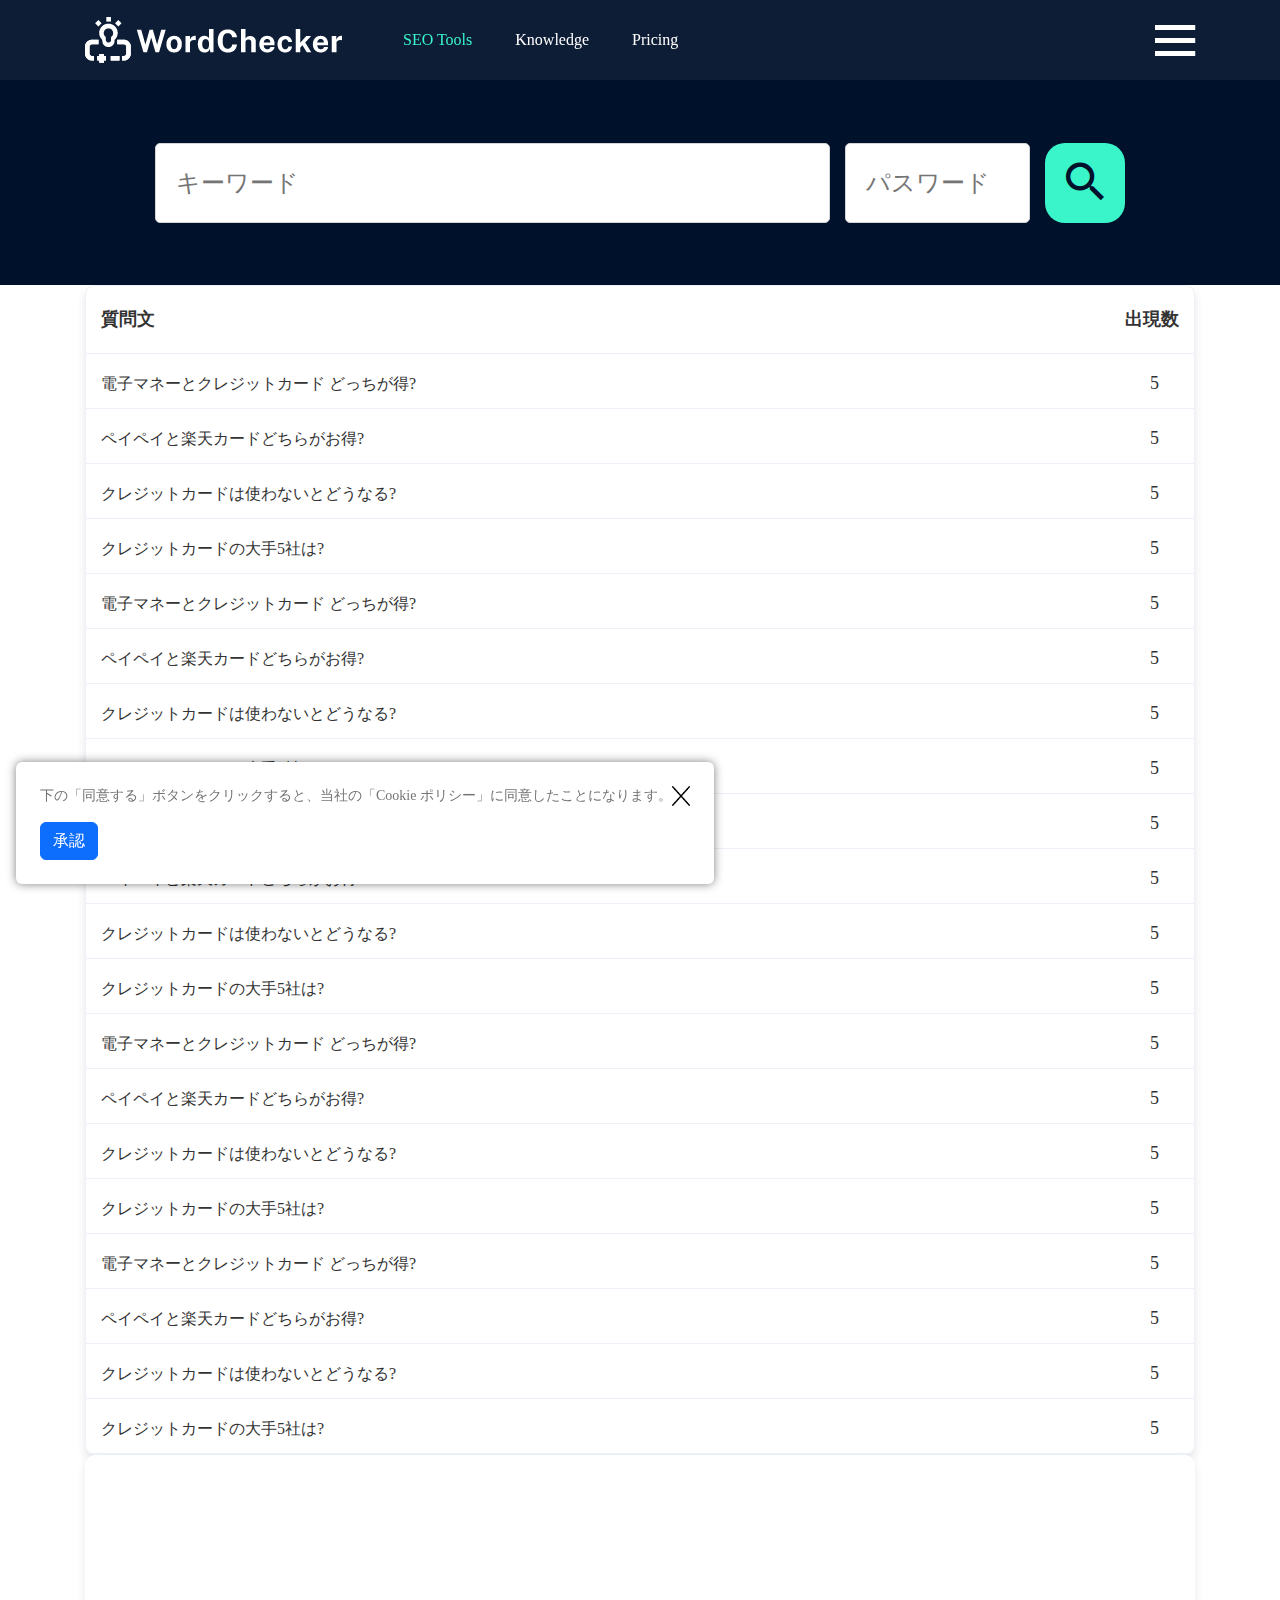
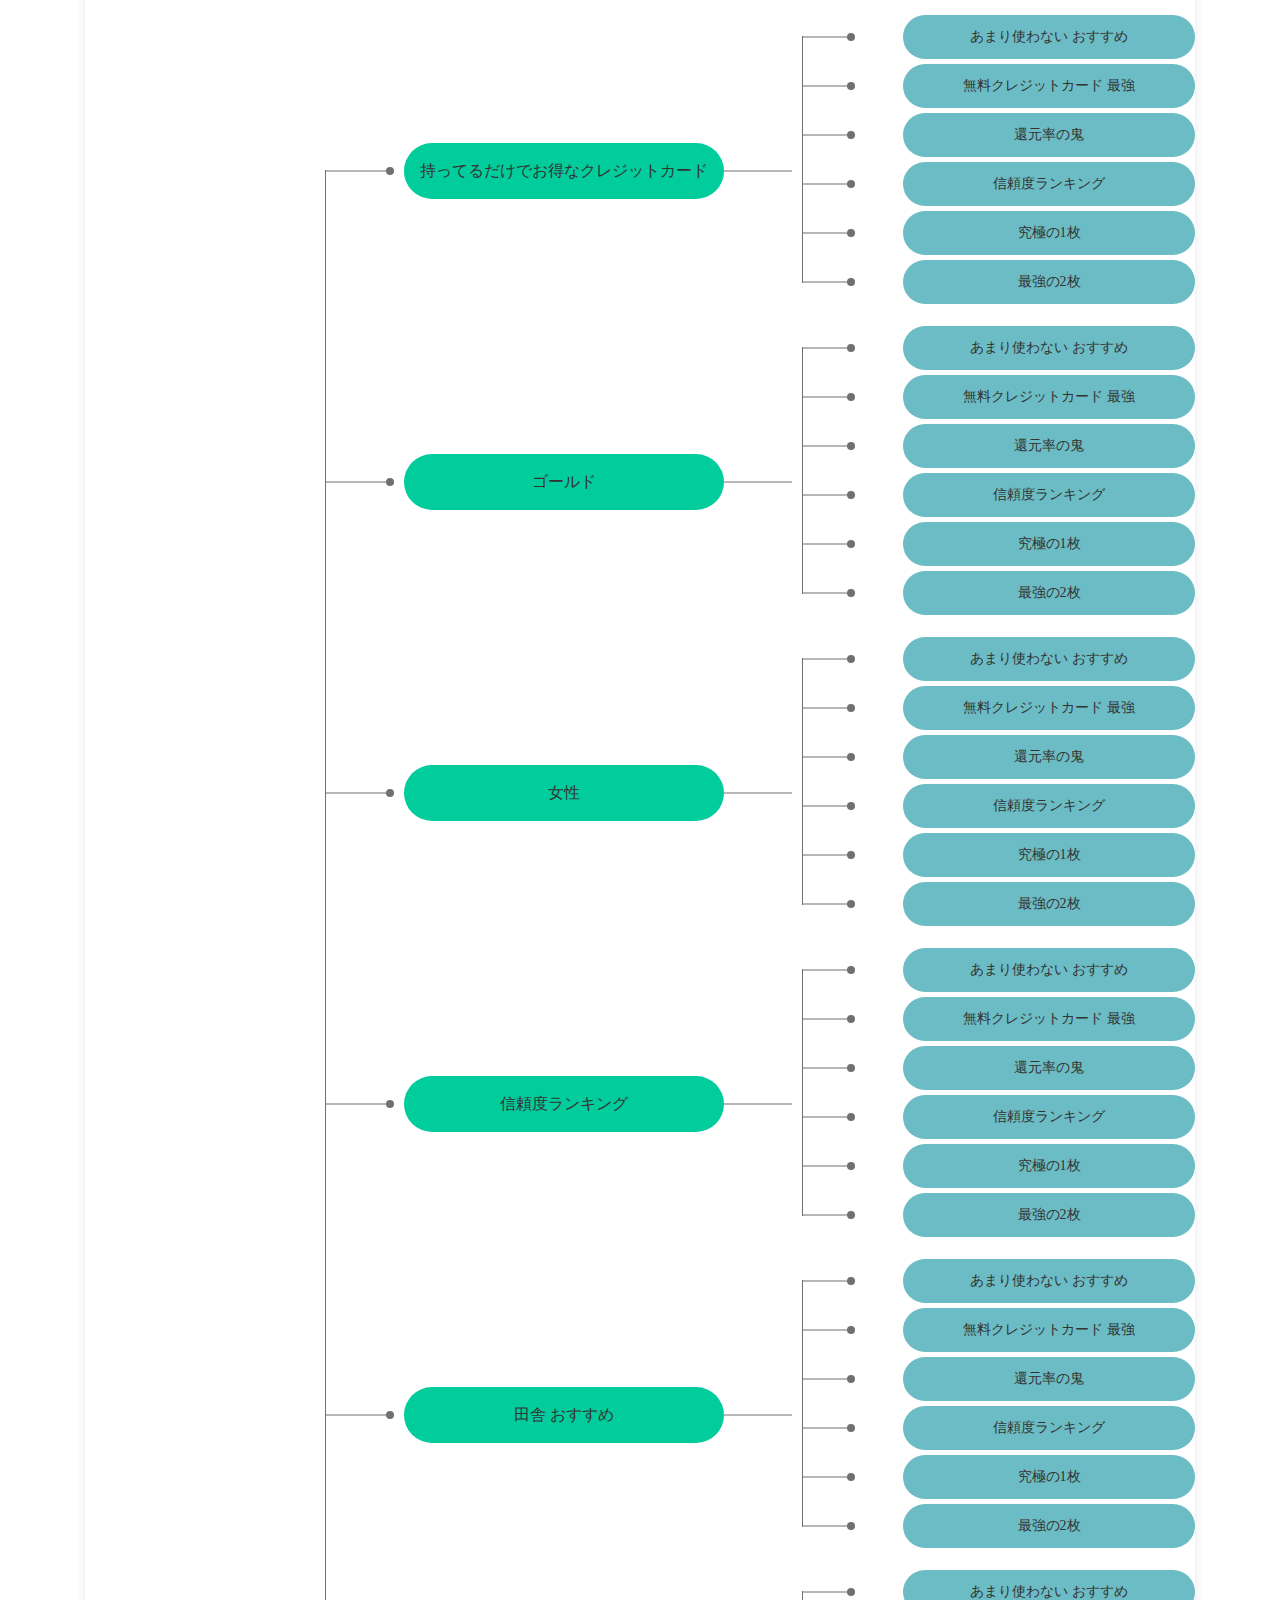
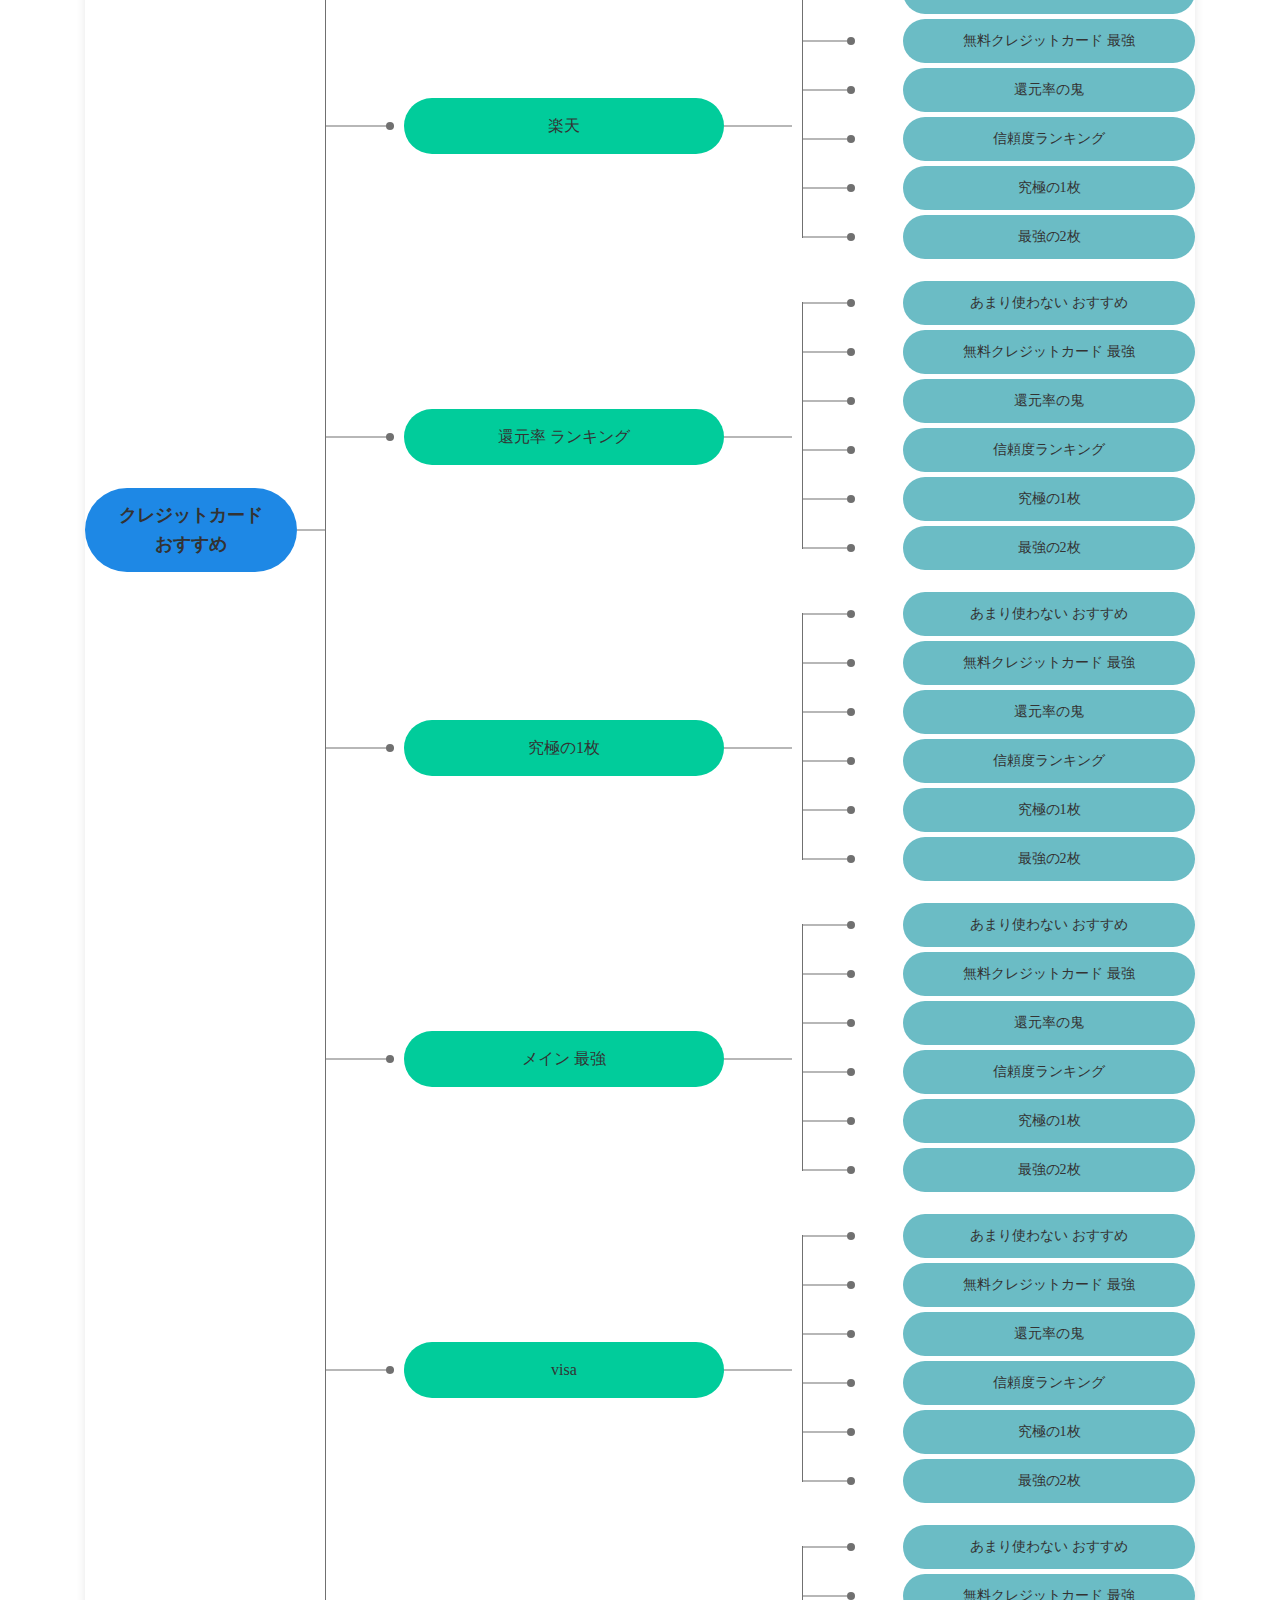
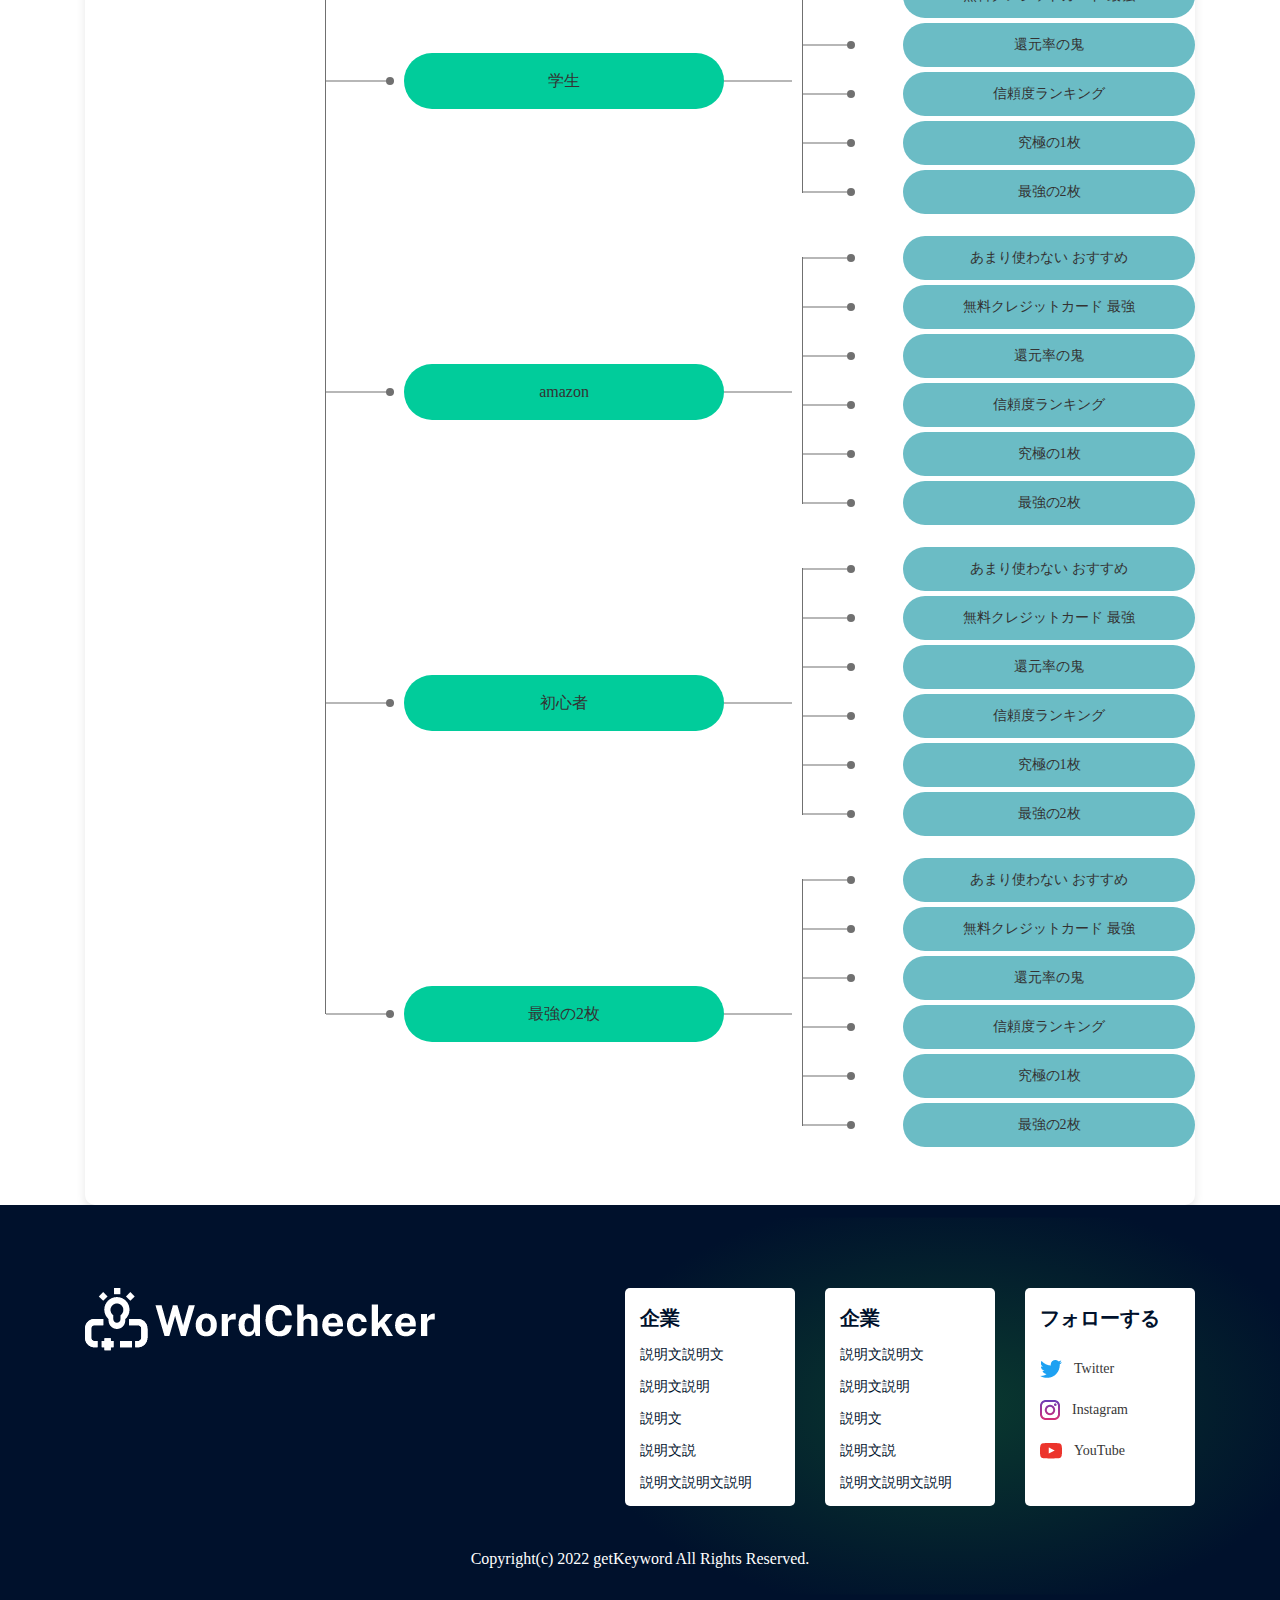
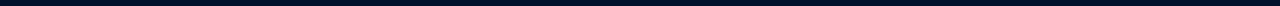
==== commit bbe2de52: "done ver1" ====
--- a/questions.html
+++ b/questions.html
@@ -358,6 +358,13 @@
                 </div>
             </div>
         </main><!-- .site-main -->
+        <div class="cookie-overlay p-4 d-none">
+          <div class="d-flex">
+            <div class="mr-3">下の「同意する」ボタンをクリックすると、当社の「Cookie ポリシー」に同意したことになります。</div>
+            <img src="./images/close.png" class="close-cookies" />
+          </div>
+          <button class="btn btn-primary mt-3 accept-cookies">承認</button>
+        </div>
 
         <footer id="footer" class="site-footer" role="contentinfo" itemscope itemtype="http://schema.org/WPFooter">
             <div class="container">
@@ -431,5 +438,4 @@
         </footer><!-- site-footer -->
     </div><!-- #wrapper -->
 </body>
-
 </html>--- a/style.css
+++ b/style.css
@@ -1535,6 +1535,7 @@
     font-weight: 400;
     text-align: center;
     margin-top: 14px;
+    font-family: 'Yu Gothic UI';
 }
 
 .main-menu .box-menu-mb ul li .menu-sub li:first-child {
@@ -1637,6 +1638,10 @@
     color: #00112C;
     display: flex;
     align-items: center;
+}
+
+.menu-sub-right li a:hover {
+    color: #3AF4CA;
 }
 
 .menu-sub-right li a span {
@@ -1777,6 +1782,7 @@
     line-height: 29px;
     margin: 15px 0 0;
     text-align: left;
+    font-family: 'Yu Gothic UI';
 }
 
 .fomr__passcode a {
@@ -1926,6 +1932,7 @@
     line-height: 30px;
     margin-top: 20px;
     color: #333333;
+    font-family: 'Yu Gothic UI';
 }
 
 
@@ -2139,8 +2146,12 @@
     line-height: 36px;
 }
 
+.tab__inner--bot {
+    margin-top: 20px;
+}
+
 .tab__gift-download {
-    margin: 20px 0;
+    margin: 0 0 20px;
 }
 
 .tab__download {
@@ -2328,6 +2339,10 @@
 .suggets__right table th:nth-of-type(4) {
     width: 20.7260%;
     text-align: right;
+}
+
+.suggets__right table td:nth-of-type(4) img {
+    margin-right: 15px;
 }
 
 .suggets__right table td:nth-of-type(3),
--- a/style-2.css
+++ b/style-2.css
@@ -121,14 +121,14 @@
     background-color: #6BBCC5;
     text-align: center;
     margin-bottom: 5px;
-    position: relative;
+    position: relative; 
 }
 .lst-branch p:before{
     content: "";
     position: absolute;
     height: 1px;
     background-color: #707070;
-    left: -170px;
+    left: -100px;
     width: 44px;
     top: 50%;
     transform: translateY(-50%);
@@ -144,7 +144,7 @@
     top: 21px;
     width: 1px;
     background-color: #707070;
-    left: -171px;
+    left: -101px;
 }
 .group-re-search {
     display: flex;
@@ -172,5 +172,23 @@
     left: -18px;
 }
 .lst-branch p span{
-    left: -126px;
+    left: -56px;
+}
+/*cookie*/
+.cookie-overlay {
+  position: fixed;
+  bottom: 1rem;
+  left: 1rem;
+  background: #fff;
+  z-index: 2051;
+  line-height: 20px;
+  font-size: 14px;
+  border-radius: 6px;
+  box-shadow: 0px 0px 10px rgba(0, 0, 0, 0.5);
+}
+.close-cookies {
+    cursor: pointer;
+}
+.close-cookies{
+    width: 18px;
 }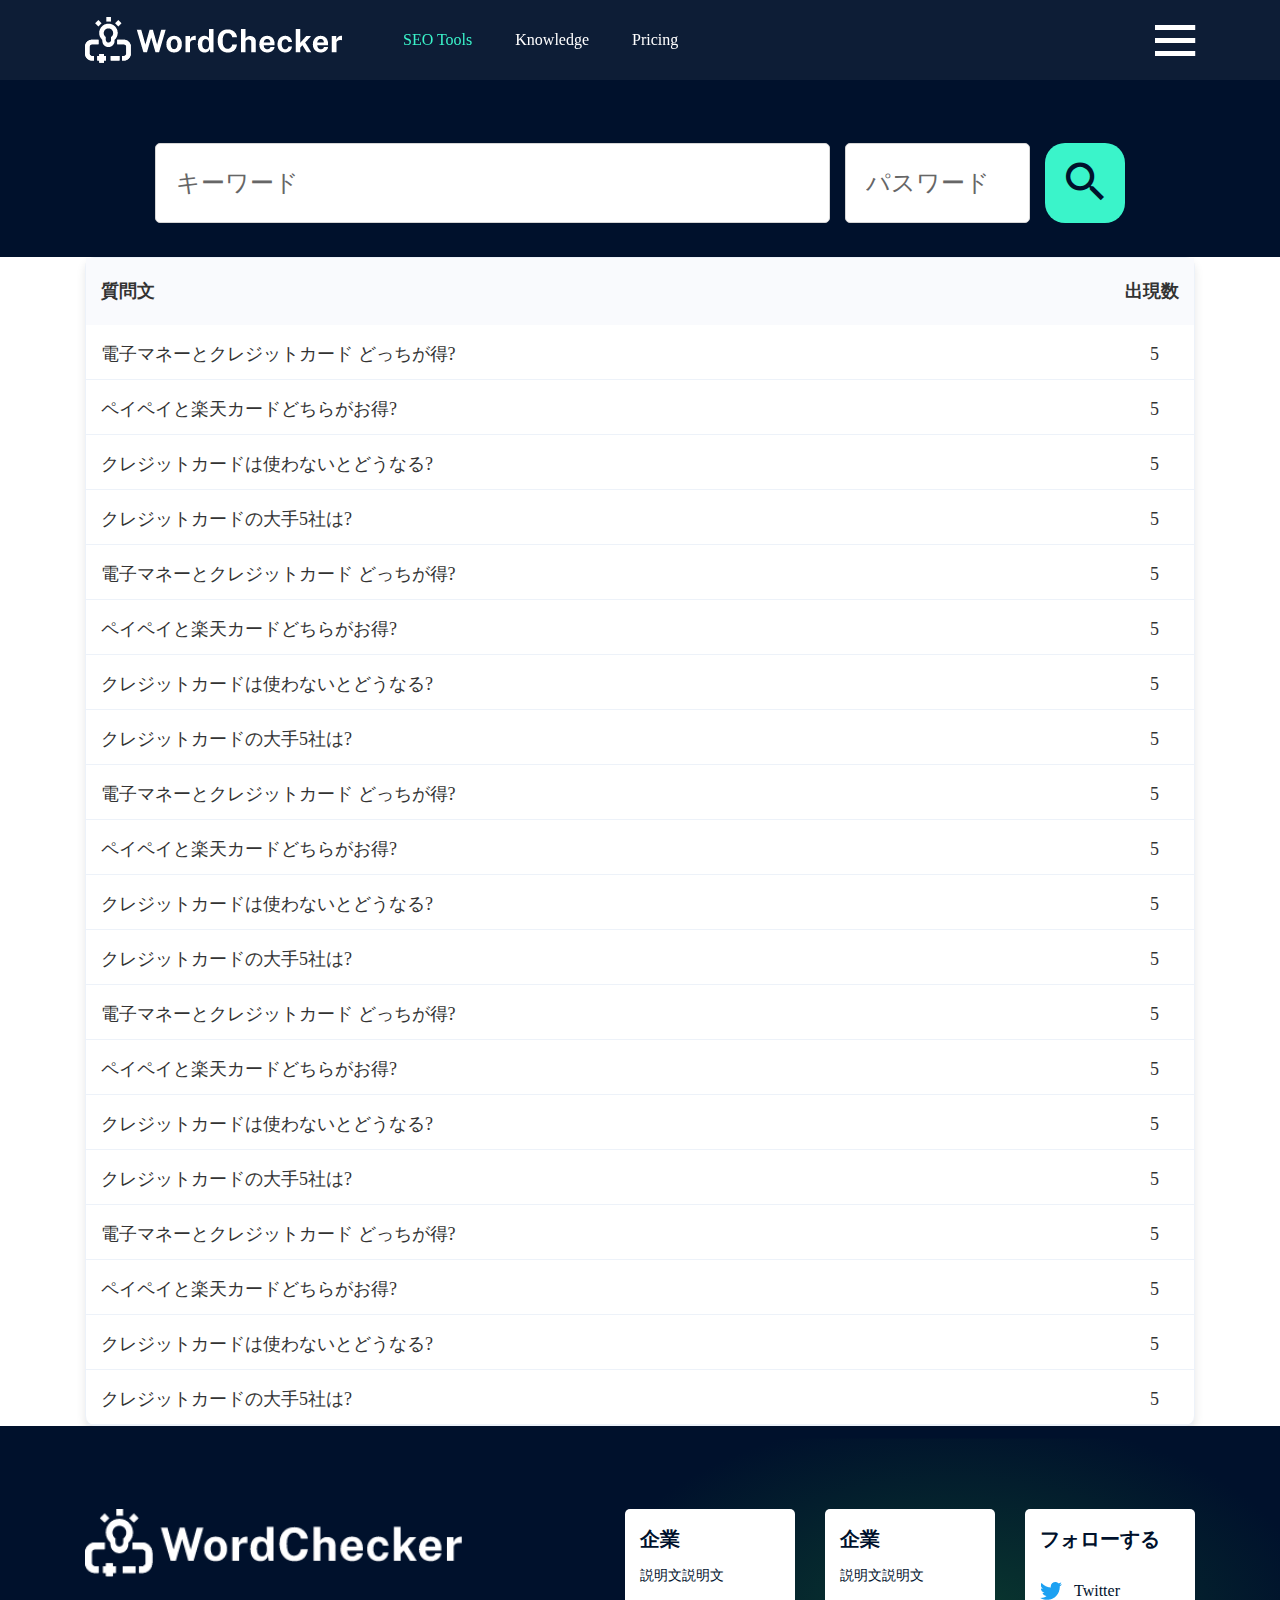
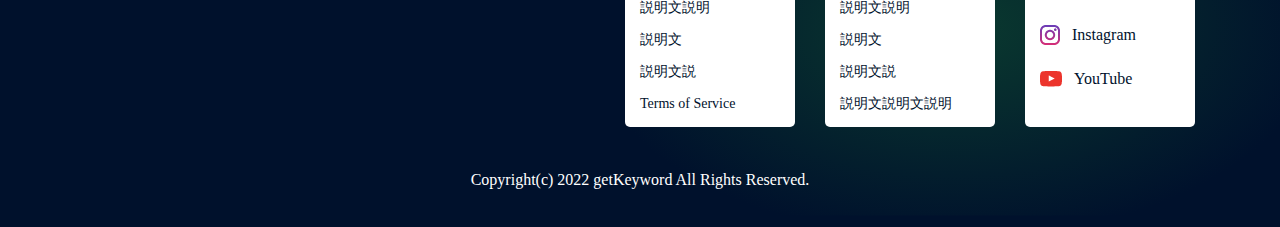
==== commit 5d39722a: "done chua fixbugs" ====
--- a/questions.html
+++ b/questions.html
@@ -13,6 +13,7 @@
     <link rel="stylesheet" type="text/css" href="style.css" />
     <link rel="stylesheet" type="text/css" href="style-2.css" />
     <link rel="stylesheet" type="text/css" href="css/responsive.css" />
+    <link rel="stylesheet" type="text/css" href="css/responsive-2.css" />
 
     <!-- jQuery -->
     <script type="text/javascript" src="js/jquery-1.12.4.js"></script>
@@ -195,176 +196,12 @@
                                 </div>
                             </div>
                         </div>
-                        <div class="group-re-search">
-                            <h2 class="title-diagram">クレジットカード おすすめ</h2>
-                            <div class="all-item-branch">
-                                <div class="item-branch">
-                                    <h3><span class="rtg"></span>持ってるだけでお得なクレジットカード</h3>
-                                    <div class="lst-branch">
-                                        <p><span class="rtg"></span>あまり使わない おすすめ</p>
-                                        <p><span class="rtg"></span>無料クレジットカード 最強</p>
-                                        <p><span class="rtg"></span>還元率の鬼</p>
-                                        <p><span class="rtg"></span>信頼度ランキング</p>
-                                        <p><span class="rtg"></span>究極の1枚</p>
-                                        <p><span class="rtg"></span>最強の2枚</p>
-                                    </div>
-                                </div>
-                                <div class="item-branch">
-                                    <h3><span class="rtg"></span>ゴールド</h3>
-                                    <div class="lst-branch">
-                                        <p><span class="rtg"></span>あまり使わない おすすめ</p>
-                                        <p><span class="rtg"></span>無料クレジットカード 最強</p>
-                                        <p><span class="rtg"></span>還元率の鬼</p>
-                                        <p><span class="rtg"></span>信頼度ランキング</p>
-                                        <p><span class="rtg"></span>究極の1枚</p>
-                                        <p><span class="rtg"></span>最強の2枚</p>
-                                    </div>
-                                </div>
-                                <div class="item-branch">
-                                    <h3><span class="rtg"></span>女性</h3>
-                                    <div class="lst-branch">
-                                        <p><span class="rtg"></span>あまり使わない おすすめ</p>
-                                        <p><span class="rtg"></span>無料クレジットカード 最強</p>
-                                        <p><span class="rtg"></span>還元率の鬼</p>
-                                        <p><span class="rtg"></span>信頼度ランキング</p>
-                                        <p><span class="rtg"></span>究極の1枚</p>
-                                        <p><span class="rtg"></span>最強の2枚</p>
-                                    </div>
-                                </div>
-                                <div class="item-branch">
-                                    <h3><span class="rtg"></span>信頼度ランキング</h3>
-                                    <div class="lst-branch">
-                                        <p><span class="rtg"></span>あまり使わない おすすめ</p>
-                                        <p><span class="rtg"></span>無料クレジットカード 最強</p>
-                                        <p><span class="rtg"></span>還元率の鬼</p>
-                                        <p><span class="rtg"></span>信頼度ランキング</p>
-                                        <p><span class="rtg"></span>究極の1枚</p>
-                                        <p><span class="rtg"></span>最強の2枚</p>
-                                    </div>
-                                </div>
-                                <div class="item-branch">
-                                    <h3><span class="rtg"></span>田舎 おすすめ</h3>
-                                    <div class="lst-branch">
-                                        <p><span class="rtg"></span>あまり使わない おすすめ</p>
-                                        <p><span class="rtg"></span>無料クレジットカード 最強</p>
-                                        <p><span class="rtg"></span>還元率の鬼</p>
-                                        <p><span class="rtg"></span>信頼度ランキング</p>
-                                        <p><span class="rtg"></span>究極の1枚</p>
-                                        <p><span class="rtg"></span>最強の2枚</p>
-                                    </div>
-                                </div>
-                                <div class="item-branch">
-                                    <h3><span class="rtg"></span>楽天</h3>
-                                    <div class="lst-branch">
-                                        <p><span class="rtg"></span>あまり使わない おすすめ</p>
-                                        <p><span class="rtg"></span>無料クレジットカード 最強</p>
-                                        <p><span class="rtg"></span>還元率の鬼</p>
-                                        <p><span class="rtg"></span>信頼度ランキング</p>
-                                        <p><span class="rtg"></span>究極の1枚</p>
-                                        <p><span class="rtg"></span>最強の2枚</p>
-                                    </div>
-                                </div>
-                                <div class="item-branch">
-                                    <h3><span class="rtg"></span>還元率 ランキング</h3>
-                                    <div class="lst-branch">
-                                        <p><span class="rtg"></span>あまり使わない おすすめ</p>
-                                        <p><span class="rtg"></span>無料クレジットカード 最強</p>
-                                        <p><span class="rtg"></span>還元率の鬼</p>
-                                        <p><span class="rtg"></span>信頼度ランキング</p>
-                                        <p><span class="rtg"></span>究極の1枚</p>
-                                        <p><span class="rtg"></span>最強の2枚</p>
-                                    </div>
-                                </div>
-                                <div class="item-branch">
-                                    <h3><span class="rtg"></span>究極の1枚</h3>
-                                    <div class="lst-branch">
-                                        <p><span class="rtg"></span>あまり使わない おすすめ</p>
-                                        <p><span class="rtg"></span>無料クレジットカード 最強</p>
-                                        <p><span class="rtg"></span>還元率の鬼</p>
-                                        <p><span class="rtg"></span>信頼度ランキング</p>
-                                        <p><span class="rtg"></span>究極の1枚</p>
-                                        <p><span class="rtg"></span>最強の2枚</p>
-                                    </div>
-                                </div>
-                                <div class="item-branch">
-                                    <h3><span class="rtg"></span>メイン 最強</h3>
-                                    <div class="lst-branch">
-                                        <p><span class="rtg"></span>あまり使わない おすすめ</p>
-                                        <p><span class="rtg"></span>無料クレジットカード 最強</p>
-                                        <p><span class="rtg"></span>還元率の鬼</p>
-                                        <p><span class="rtg"></span>信頼度ランキング</p>
-                                        <p><span class="rtg"></span>究極の1枚</p>
-                                        <p><span class="rtg"></span>最強の2枚</p>
-                                    </div>
-                                </div>
-                                <div class="item-branch">
-                                    <h3><span class="rtg"></span>visa</h3>
-                                    <div class="lst-branch">
-                                        <p><span class="rtg"></span>あまり使わない おすすめ</p>
-                                        <p><span class="rtg"></span>無料クレジットカード 最強</p>
-                                        <p><span class="rtg"></span>還元率の鬼</p>
-                                        <p><span class="rtg"></span>信頼度ランキング</p>
-                                        <p><span class="rtg"></span>究極の1枚</p>
-                                        <p><span class="rtg"></span>最強の2枚</p>
-                                    </div>
-                                </div>
-                                <div class="item-branch">
-                                    <h3><span class="rtg"></span>学生</h3>
-                                    <div class="lst-branch">
-                                        <p><span class="rtg"></span>あまり使わない おすすめ</p>
-                                        <p><span class="rtg"></span>無料クレジットカード 最強</p>
-                                        <p><span class="rtg"></span>還元率の鬼</p>
-                                        <p><span class="rtg"></span>信頼度ランキング</p>
-                                        <p><span class="rtg"></span>究極の1枚</p>
-                                        <p><span class="rtg"></span>最強の2枚</p>
-                                    </div>
-                                </div>
-                                <div class="item-branch">
-                                    <h3><span class="rtg"></span>amazon</h3>
-                                    <div class="lst-branch">
-                                        <p><span class="rtg"></span>あまり使わない おすすめ</p>
-                                        <p><span class="rtg"></span>無料クレジットカード 最強</p>
-                                        <p><span class="rtg"></span>還元率の鬼</p>
-                                        <p><span class="rtg"></span>信頼度ランキング</p>
-                                        <p><span class="rtg"></span>究極の1枚</p>
-                                        <p><span class="rtg"></span>最強の2枚</p>
-                                    </div>
-                                </div>
-                                <div class="item-branch">
-                                    <h3><span class="rtg"></span>初心者</h3>
-                                    <div class="lst-branch">
-                                        <p><span class="rtg"></span>あまり使わない おすすめ</p>
-                                        <p><span class="rtg"></span>無料クレジットカード 最強</p>
-                                        <p><span class="rtg"></span>還元率の鬼</p>
-                                        <p><span class="rtg"></span>信頼度ランキング</p>
-                                        <p><span class="rtg"></span>究極の1枚</p>
-                                        <p><span class="rtg"></span>最強の2枚</p>
-                                    </div>
-                                </div>
-                                <div class="item-branch">
-                                    <h3><span class="rtg"></span>最強の2枚</h3>
-                                    <div class="lst-branch">
-                                        <p><span class="rtg"></span>あまり使わない おすすめ</p>
-                                        <p><span class="rtg"></span>無料クレジットカード 最強</p>
-                                        <p><span class="rtg"></span>還元率の鬼</p>
-                                        <p><span class="rtg"></span>信頼度ランキング</p>
-                                        <p><span class="rtg"></span>究極の1枚</p>
-                                        <p><span class="rtg"></span>最強の2枚</p>
-                                    </div>
-                                </div>
-                            </div>
-                        </div>
+
+                        <div id="body"></div>
                     </section>
                 </div>
             </div>
         </main><!-- .site-main -->
-        <div class="cookie-overlay p-4 d-none">
-          <div class="d-flex">
-            <div class="mr-3">下の「同意する」ボタンをクリックすると、当社の「Cookie ポリシー」に同意したことになります。</div>
-            <img src="./images/close.png" class="close-cookies" />
-          </div>
-          <button class="btn btn-primary mt-3 accept-cookies">承認</button>
-        </div>
 
         <footer id="footer" class="site-footer" role="contentinfo" itemscope itemtype="http://schema.org/WPFooter">
             <div class="container">
@@ -392,7 +229,7 @@
                                         <a href="#">説明文説</a>
                                     </li>
                                     <li>
-                                        <a href="#">説明文説明文説明</a>
+                                        <a href="terms-of-service.html">Terms of Service</a>
                                     </li>
                                 </ul>
                             </aside>
@@ -438,4 +275,957 @@
         </footer><!-- site-footer -->
     </div><!-- #wrapper -->
 </body>
+<script src="https://d3js.org/d3.v3.min.js" charset="utf-8"></script>
+<script type="text/javascript">
+    var margin = {
+            top: 20,
+            right: 120,
+            bottom: 20,
+            left: 120
+        },
+        width = 960 - margin.right - margin.left,
+        height = 800 - margin.top - margin.bottom;
+
+    var root = {
+        "name": "クレジットカード おすすめ",
+        "children": [{
+            "name": "analytics",
+            "children": [{
+                "name": "cluster",
+                "children": [{
+                    "name": "AgglomerativeCluster",
+                    "size": 3938
+                }, {
+                    "name": "CommunityStructure",
+                    "size": 3812
+                }, {
+                    "name": "HierarchicalCluster",
+                    "size": 6714
+                }, {
+                    "name": "MergeEdge",
+                    "size": 743
+                }]
+            }, {
+                "name": "graph",
+                "children": [{
+                    "name": "BetweennessCentrality",
+                    "size": 3534
+                }, {
+                    "name": "LinkDistance",
+                    "size": 5731
+                }, {
+                    "name": "MaxFlowMinCut",
+                    "size": 7840
+                }, {
+                    "name": "ShortestPaths",
+                    "size": 5914
+                }, {
+                    "name": "SpanningTree",
+                    "size": 3416
+                }]
+            }, {
+                "name": "optimization",
+                "children": [{
+                    "name": "AspectRatioBanker",
+                    "size": 7074
+                }]
+            }]
+        }, {
+            "name": "animate",
+            "children": [{
+                "name": "Easing",
+                "size": 17010
+            }, {
+                "name": "FunctionSequence",
+                "size": 5842
+            }, {
+                "name": "interpolate",
+                "children": [{
+                    "name": "ArrayInterpolator",
+                    "size": 1983
+                }, {
+                    "name": "ColorInterpolator",
+                    "size": 2047
+                }, {
+                    "name": "DateInterpolator",
+                    "size": 1375
+                }, {
+                    "name": "Interpolator",
+                    "size": 8746
+                }, {
+                    "name": "MatrixInterpolator",
+                    "size": 2202
+                }, {
+                    "name": "NumberInterpolator",
+                    "size": 1382
+                }, {
+                    "name": "ObjectInterpolator",
+                    "size": 1629
+                }, {
+                    "name": "PointInterpolator",
+                    "size": 1675
+                }, {
+                    "name": "RectangleInterpolator",
+                    "size": 2042
+                }]
+            }, {
+                "name": "ISchedulable",
+                "size": 1041
+            }, {
+                "name": "Parallel",
+                "size": 5176
+            }, {
+                "name": "Pause",
+                "size": 449
+            }, {
+                "name": "Scheduler",
+                "size": 5593
+            }, {
+                "name": "Sequence",
+                "size": 5534
+            }, {
+                "name": "Transition",
+                "size": 9201
+            }, {
+                "name": "Transitioner",
+                "size": 19975
+            }, {
+                "name": "TransitionEvent",
+                "size": 1116
+            }, {
+                "name": "Tween",
+                "size": 6006
+            }]
+        }, {
+            "name": "data",
+            "children": [{
+                "name": "converters",
+                "children": [{
+                    "name": "Converters",
+                    "size": 721
+                }, {
+                    "name": "DelimitedTextConverter",
+                    "size": 4294
+                }, {
+                    "name": "GraphMLConverter",
+                    "size": 9800
+                }, {
+                    "name": "IDataConverter",
+                    "size": 1314
+                }, {
+                    "name": "JSONConverter",
+                    "size": 2220
+                }]
+            }, {
+                "name": "DataField",
+                "size": 1759
+            }, {
+                "name": "DataSchema",
+                "size": 2165
+            }, {
+                "name": "DataSet",
+                "size": 586
+            }, {
+                "name": "DataSource",
+                "size": 3331
+            }, {
+                "name": "DataTable",
+                "size": 772
+            }, {
+                "name": "DataUtil",
+                "size": 3322
+            }]
+        }, {
+            "name": "display",
+            "children": [{
+                "name": "DirtySprite",
+                "size": 8833
+            }, {
+                "name": "LineSprite",
+                "size": 1732
+            }, {
+                "name": "RectSprite",
+                "size": 3623
+            }, {
+                "name": "TextSprite",
+                "size": 10066
+            }]
+        }, {
+            "name": "flex",
+            "children": [{
+                "name": "FlareVis",
+                "size": 4116
+            }]
+        }, {
+            "name": "physics",
+            "children": [{
+                "name": "DragForce",
+                "size": 1082
+            }, {
+                "name": "GravityForce",
+                "size": 1336
+            }, {
+                "name": "IForce",
+                "size": 319
+            }, {
+                "name": "NBodyForce",
+                "size": 10498
+            }, {
+                "name": "Particle",
+                "size": 2822
+            }, {
+                "name": "Simulation",
+                "size": 9983
+            }, {
+                "name": "Spring",
+                "size": 2213
+            }, {
+                "name": "SpringForce",
+                "size": 1681
+            }]
+        }, {
+            "name": "query",
+            "children": [{
+                "name": "AggregateExpression",
+                "size": 1616
+            }, {
+                "name": "And",
+                "size": 1027
+            }, {
+                "name": "Arithmetic",
+                "size": 3891
+            }, {
+                "name": "Average",
+                "size": 891
+            }, {
+                "name": "BinaryExpression",
+                "size": 2893
+            }, {
+                "name": "Comparison",
+                "size": 5103
+            }, {
+                "name": "CompositeExpression",
+                "size": 3677
+            }, {
+                "name": "Count",
+                "size": 781
+            }, {
+                "name": "DateUtil",
+                "size": 4141
+            }, {
+                "name": "Distinct",
+                "size": 933
+            }, {
+                "name": "Expression",
+                "size": 5130
+            }, {
+                "name": "ExpressionIterator",
+                "size": 3617
+            }, {
+                "name": "Fn",
+                "size": 3240
+            }, {
+                "name": "If",
+                "size": 2732
+            }, {
+                "name": "IsA",
+                "size": 2039
+            }, {
+                "name": "Literal",
+                "size": 1214
+            }, {
+                "name": "Match",
+                "size": 3748
+            }, {
+                "name": "Maximum",
+                "size": 843
+            }, {
+                "name": "methods",
+                "children": [{
+                    "name": "add",
+                    "size": 593
+                }, {
+                    "name": "and",
+                    "size": 330
+                }, {
+                    "name": "average",
+                    "size": 287
+                }, {
+                    "name": "count",
+                    "size": 277
+                }, {
+                    "name": "distinct",
+                    "size": 292
+                }, {
+                    "name": "div",
+                    "size": 595
+                }, {
+                    "name": "eq",
+                    "size": 594
+                }, {
+                    "name": "fn",
+                    "size": 460
+                }, {
+                    "name": "gt",
+                    "size": 603
+                }, {
+                    "name": "gte",
+                    "size": 625
+                }, {
+                    "name": "iff",
+                    "size": 748
+                }, {
+                    "name": "isa",
+                    "size": 461
+                }, {
+                    "name": "lt",
+                    "size": 597
+                }, {
+                    "name": "lte",
+                    "size": 619
+                }, {
+                    "name": "max",
+                    "size": 283
+                }, {
+                    "name": "min",
+                    "size": 283
+                }, {
+                    "name": "mod",
+                    "size": 591
+                }, {
+                    "name": "mul",
+                    "size": 603
+                }, {
+                    "name": "neq",
+                    "size": 599
+                }, {
+                    "name": "not",
+                    "size": 386
+                }, {
+                    "name": "or",
+                    "size": 323
+                }, {
+                    "name": "orderby",
+                    "size": 307
+                }, {
+                    "name": "range",
+                    "size": 772
+                }, {
+                    "name": "select",
+                    "size": 296
+                }, {
+                    "name": "stddev",
+                    "size": 363
+                }, {
+                    "name": "sub",
+                    "size": 600
+                }, {
+                    "name": "sum",
+                    "size": 280
+                }, {
+                    "name": "update",
+                    "size": 307
+                }, {
+                    "name": "variance",
+                    "size": 335
+                }, {
+                    "name": "where",
+                    "size": 299
+                }, {
+                    "name": "xor",
+                    "size": 354
+                }, {
+                    "name": "_",
+                    "size": 264
+                }]
+            }, {
+                "name": "Minimum",
+                "size": 843
+            }, {
+                "name": "Not",
+                "size": 1554
+            }, {
+                "name": "Or",
+                "size": 970
+            }, {
+                "name": "Query",
+                "size": 13896
+            }, {
+                "name": "Range",
+                "size": 1594
+            }, {
+                "name": "StringUtil",
+                "size": 4130
+            }, {
+                "name": "Sum",
+                "size": 791
+            }, {
+                "name": "Variable",
+                "size": 1124
+            }, {
+                "name": "Variance",
+                "size": 1876
+            }, {
+                "name": "Xor",
+                "size": 1101
+            }]
+        }, {
+            "name": "scale",
+            "children": [{
+                "name": "IScaleMap",
+                "size": 2105
+            }, {
+                "name": "LinearScale",
+                "size": 1316
+            }, {
+                "name": "LogScale",
+                "size": 3151
+            }, {
+                "name": "OrdinalScale",
+                "size": 3770
+            }, {
+                "name": "QuantileScale",
+                "size": 2435
+            }, {
+                "name": "QuantitativeScale",
+                "size": 4839
+            }, {
+                "name": "RootScale",
+                "size": 1756
+            }, {
+                "name": "Scale",
+                "size": 4268
+            }, {
+                "name": "ScaleType",
+                "size": 1821
+            }, {
+                "name": "TimeScale",
+                "size": 5833
+            }]
+        }, {
+            "name": "util",
+            "children": [{
+                "name": "Arrays",
+                "size": 8258
+            }, {
+                "name": "Colors",
+                "size": 10001
+            }, {
+                "name": "Dates",
+                "size": 8217
+            }, {
+                "name": "Displays",
+                "size": 12555
+            }, {
+                "name": "Filter",
+                "size": 2324
+            }, {
+                "name": "Geometry",
+                "size": 10993
+            }, {
+                "name": "heap",
+                "children": [{
+                    "name": "FibonacciHeap",
+                    "size": 9354
+                }, {
+                    "name": "HeapNode",
+                    "size": 1233
+                }]
+            }, {
+                "name": "IEvaluable",
+                "size": 335
+            }, {
+                "name": "IPredicate",
+                "size": 383
+            }, {
+                "name": "IValueProxy",
+                "size": 874
+            }, {
+                "name": "math",
+                "children": [{
+                    "name": "DenseMatrix",
+                    "size": 3165
+                }, {
+                    "name": "IMatrix",
+                    "size": 2815
+                }, {
+                    "name": "SparseMatrix",
+                    "size": 3366
+                }]
+            }, {
+                "name": "Maths",
+                "size": 17705
+            }, {
+                "name": "Orientation",
+                "size": 1486
+            }, {
+                "name": "palette",
+                "children": [{
+                    "name": "ColorPalette",
+                    "size": 6367
+                }, {
+                    "name": "Palette",
+                    "size": 1229
+                }, {
+                    "name": "ShapePalette",
+                    "size": 2059
+                }, {
+                    "name": "SizePalette",
+                    "size": 2291
+                }]
+            }, {
+                "name": "Property",
+                "size": 5559
+            }, {
+                "name": "Shapes",
+                "size": 19118
+            }, {
+                "name": "Sort",
+                "size": 6887
+            }, {
+                "name": "Stats",
+                "size": 6557
+            }, {
+                "name": "Strings",
+                "size": 22026
+            }]
+        }, {
+            "name": "vis",
+            "children": [{
+                "name": "axis",
+                "children": [{
+                    "name": "Axes",
+                    "size": 1302
+                }, {
+                    "name": "Axis",
+                    "size": 24593
+                }, {
+                    "name": "AxisGridLine",
+                    "size": 652
+                }, {
+                    "name": "AxisLabel",
+                    "size": 636
+                }, {
+                    "name": "CartesianAxes",
+                    "size": 6703
+                }]
+            }, {
+                "name": "controls",
+                "children": [{
+                    "name": "AnchorControl",
+                    "size": 2138
+                }, {
+                    "name": "ClickControl",
+                    "size": 3824
+                }, {
+                    "name": "Control",
+                    "size": 1353
+                }, {
+                    "name": "ControlList",
+                    "size": 4665
+                }, {
+                    "name": "DragControl",
+                    "size": 2649
+                }, {
+                    "name": "ExpandControl",
+                    "size": 2832
+                }, {
+                    "name": "HoverControl",
+                    "size": 4896
+                }, {
+                    "name": "IControl",
+                    "size": 763
+                }, {
+                    "name": "PanZoomControl",
+                    "size": 5222
+                }, {
+                    "name": "SelectionControl",
+                    "size": 7862
+                }, {
+                    "name": "TooltipControl",
+                    "size": 8435
+                }]
+            }, {
+                "name": "data",
+                "children": [{
+                    "name": "Data",
+                    "size": 20544
+                }, {
+                    "name": "DataList",
+                    "size": 19788
+                }, {
+                    "name": "DataSprite",
+                    "size": 10349
+                }, {
+                    "name": "EdgeSprite",
+                    "size": 3301
+                }, {
+                    "name": "NodeSprite",
+                    "size": 19382
+                }, {
+                    "name": "render",
+                    "children": [{
+                        "name": "ArrowType",
+                        "size": 698
+                    }, {
+                        "name": "EdgeRenderer",
+                        "size": 5569
+                    }, {
+                        "name": "IRenderer",
+                        "size": 353
+                    }, {
+                        "name": "ShapeRenderer",
+                        "size": 2247
+                    }]
+                }, {
+                    "name": "ScaleBinding",
+                    "size": 11275
+                }, {
+                    "name": "Tree",
+                    "size": 7147
+                }, {
+                    "name": "TreeBuilder",
+                    "size": 9930
+                }]
+            }, {
+                "name": "events",
+                "children": [{
+                    "name": "DataEvent",
+                    "size": 2313
+                }, {
+                    "name": "SelectionEvent",
+                    "size": 1880
+                }, {
+                    "name": "TooltipEvent",
+                    "size": 1701
+                }, {
+                    "name": "VisualizationEvent",
+                    "size": 1117
+                }]
+            }, {
+                "name": "legend",
+                "children": [{
+                    "name": "Legend",
+                    "size": 20859
+                }, {
+                    "name": "LegendItem",
+                    "size": 4614
+                }, {
+                    "name": "LegendRange",
+                    "size": 10530
+                }]
+            }, {
+                "name": "operator",
+                "children": [{
+                    "name": "distortion",
+                    "children": [{
+                        "name": "BifocalDistortion",
+                        "size": 4461
+                    }, {
+                        "name": "Distortion",
+                        "size": 6314
+                    }, {
+                        "name": "FisheyeDistortion",
+                        "size": 3444
+                    }]
+                }, {
+                    "name": "encoder",
+                    "children": [{
+                        "name": "ColorEncoder",
+                        "size": 3179
+                    }, {
+                        "name": "Encoder",
+                        "size": 4060
+                    }, {
+                        "name": "PropertyEncoder",
+                        "size": 4138
+                    }, {
+                        "name": "ShapeEncoder",
+                        "size": 1690
+                    }, {
+                        "name": "SizeEncoder",
+                        "size": 1830
+                    }]
+                }, {
+                    "name": "filter",
+                    "children": [{
+                        "name": "FisheyeTreeFilter",
+                        "size": 5219
+                    }, {
+                        "name": "GraphDistanceFilter",
+                        "size": 3165
+                    }, {
+                        "name": "VisibilityFilter",
+                        "size": 3509
+                    }]
+                }, {
+                    "name": "IOperator",
+                    "size": 1286
+                }, {
+                    "name": "label",
+                    "children": [{
+                        "name": "Labeler",
+                        "size": 9956
+                    }, {
+                        "name": "RadialLabeler",
+                        "size": 3899
+                    }, {
+                        "name": "StackedAreaLabeler",
+                        "size": 3202
+                    }]
+                }, {
+                    "name": "layout",
+                    "children": [{
+                        "name": "AxisLayout",
+                        "size": 6725
+                    }, {
+                        "name": "BundledEdgeRouter",
+                        "size": 3727
+                    }, {
+                        "name": "CircleLayout",
+                        "size": 9317
+                    }, {
+                        "name": "CirclePackingLayout",
+                        "size": 12003
+                    }, {
+                        "name": "DendrogramLayout",
+                        "size": 4853
+                    }, {
+                        "name": "ForceDirectedLayout",
+                        "size": 8411
+                    }, {
+                        "name": "IcicleTreeLayout",
+                        "size": 4864
+                    }, {
+                        "name": "IndentedTreeLayout",
+                        "size": 3174
+                    }, {
+                        "name": "Layout",
+                        "size": 7881
+                    }, {
+                        "name": "NodeLinkTreeLayout",
+                        "size": 12870
+                    }, {
+                        "name": "PieLayout",
+                        "size": 2728
+                    }, {
+                        "name": "RadialTreeLayout",
+                        "size": 12348
+                    }, {
+                        "name": "RandomLayout",
+                        "size": 870
+                    }, {
+                        "name": "StackedAreaLayout",
+                        "size": 9121
+                    }, {
+                        "name": "TreeMapLayout",
+                        "size": 9191
+                    }]
+                }, {
+                    "name": "Operator",
+                    "size": 2490
+                }, {
+                    "name": "OperatorList",
+                    "size": 5248
+                }, {
+                    "name": "OperatorSequence",
+                    "size": 4190
+                }, {
+                    "name": "OperatorSwitch",
+                    "size": 2581
+                }, {
+                    "name": "SortOperator",
+                    "size": 2023
+                }]
+            }, {
+                "name": "Visualization",
+                "size": 16540
+            }]
+        }]
+    };
+
+    var i = 0,
+        duration = 750,
+        rectW = 60,
+        rectH = 30;
+
+    var tree = d3.layout.tree().nodeSize([70, 40]);
+    var diagonal = d3.svg.diagonal()
+        .projection(function (d) {
+            return [d.x + rectW / 2, d.y + rectH / 2];
+        });
+
+    var svg = d3.select("#body").append("svg").attr("width", 1000).attr("height", 1000)
+        .call(zm = d3.behavior.zoom().scaleExtent([1, 3]).on("zoom", redraw)).append("g")
+        .attr("transform", "translate(" + 350 + "," + 20 + ")");
+
+    //necessary so that zoom knows where to zoom and unzoom from
+    zm.translate([350, 20]);
+
+    root.x0 = 0;
+    root.y0 = height / 2;
+
+    function collapse(d) {
+        if (d.children) {
+            d._children = d.children;
+            d._children.forEach(collapse);
+            d.children = null;
+        }
+    }
+
+    root.children.forEach(collapse);
+    update(root);
+
+    d3.select("#body").style("height", "800px");
+
+    function update(source) {
+
+        // Compute the new tree layout.
+        var nodes = tree.nodes(root).reverse(),
+            links = tree.links(nodes);
+
+        // Normalize for fixed-depth.
+        nodes.forEach(function (d) {
+            d.y = d.depth * 180;
+        });
+
+        // Update the nodes…
+        var node = svg.selectAll("g.node")
+            .data(nodes, function (d) {
+                return d.id || (d.id = ++i);
+            });
+
+        // Enter any new nodes at the parent's previous position.
+        var nodeEnter = node.enter().append("g")
+            .attr("class", "node")
+            .attr("transform", function (d) {
+                return "translate(" + source.x0 + "," + source.y0 + ")";
+            })
+            .on("click", click);
+
+        nodeEnter.append("rect")
+            .attr("width", rectW)
+            .attr("height", rectH)
+            .attr("stroke", "black")
+            .attr("stroke-width", 1)
+            .style("fill", function (d) {
+                return d._children ? "lightsteelblue" : "#fff";
+            });
+
+        nodeEnter.append("text")
+            .attr("x", rectW / 2)
+            .attr("y", rectH / 2)
+            .attr("dy", ".35em")
+            .attr("text-anchor", "middle")
+            .text(function (d) {
+                return d.name;
+            });
+
+        // Transition nodes to their new position.
+        var nodeUpdate = node.transition()
+            .duration(duration)
+            .attr("transform", function (d) {
+                return "translate(" + d.x + "," + d.y + ")";
+            });
+
+        nodeUpdate.select("rect")
+            .attr("width", rectW)
+            .attr("height", rectH)
+            .attr("stroke", "black")
+            .attr("stroke-width", 1)
+            .style("fill", function (d) {
+                return d._children ? "lightsteelblue" : "#fff";
+            });
+
+        nodeUpdate.select("text")
+            .style("fill-opacity", 1);
+
+        // Transition exiting nodes to the parent's new position.
+        var nodeExit = node.exit().transition()
+            .duration(duration)
+            .attr("transform", function (d) {
+                return "translate(" + source.x + "," + source.y + ")";
+            })
+            .remove();
+
+        nodeExit.select("rect")
+            .attr("width", rectW)
+            .attr("height", rectH)
+            //.attr("width", bbox.getBBox().width)""
+            //.attr("height", bbox.getBBox().height)
+            .attr("stroke", "black")
+            .attr("stroke-width", 1);
+
+        nodeExit.select("text");
+
+        // Update the links…
+        var link = svg.selectAll("path.link")
+            .data(links, function (d) {
+                return d.target.id;
+            });
+
+        // Enter any new links at the parent's previous position.
+        link.enter().insert("path", "g")
+            .attr("class", "link")
+            .attr("x", rectW / 2)
+            .attr("y", rectH / 2)
+            .attr("d", function (d) {
+                var o = {
+                    x: source.x0,
+                    y: source.y0
+                };
+                return diagonal({
+                    source: o,
+                    target: o
+                });
+            });
+
+        // Transition links to their new position.
+        link.transition()
+            .duration(duration)
+            .attr("d", diagonal);
+
+        // Transition exiting nodes to the parent's new position.
+        link.exit().transition()
+            .duration(duration)
+            .attr("d", function (d) {
+                var o = {
+                    x: source.x,
+                    y: source.y
+                };
+                return diagonal({
+                    source: o,
+                    target: o
+                });
+            })
+            .remove();
+
+        // Stash the old positions for transition.
+        nodes.forEach(function (d) {
+            d.x0 = d.x;
+            d.y0 = d.y;
+        });
+    }
+
+    // Toggle children on click.
+    function click(d) {
+        if (d.children) {
+            d._children = d.children;
+            d.children = null;
+        } else {
+            d.children = d._children;
+            d._children = null;
+        }
+        update(d);
+    }
+
+    //Redraw for zoom
+    function redraw() {
+        //console.log("here", d3.event.translate, d3.event.scale);
+        svg.attr("transform",
+            "translate(" + d3.event.translate + ")" +
+            " scale(" + d3.event.scale + ")");
+    }
+</script>
+
 </html>--- a/style.css
+++ b/style.css
@@ -56,7 +56,7 @@
 pre,
 a,
 abbr,
-acronym,
+acronym,  
 address,
 big,
 cite,
@@ -158,7 +158,7 @@
 }
 
 a:hover {
-    color: #3AF4CA;
+    color:  #1E74E5;
     text-decoration: none;
 }
 
@@ -1413,7 +1413,7 @@
 
 .main-menu ul {
     display: flex;
-    align-items: center;
+    /* align-items: center; */
     justify-content: space-between;
 }
 
@@ -1489,9 +1489,10 @@
     opacity: 0;
     visibility: hidden;
     transition: all 0.3s;
-}
-
-.main-menu .box-menu-mb ul li:hover .menu-sub {
+    box-shadow: 0px 0px 16px 0 rgb(0 0 0 / 13%);
+}
+
+.main-menu .box-menu-mb ul li.active .menu-sub {
     opacity: 1;
     visibility: visible;
     margin-top: 10px;
@@ -1500,7 +1501,7 @@
 .main-menu .box-menu-mb ul li .menu-sub::before {
     position: absolute;
     content: "";
-    left: 28.48%;
+    left: 27.48%;
     top: -14px;
     width: 9px;
     height: 14px;
@@ -1535,7 +1536,7 @@
     font-weight: 400;
     text-align: center;
     margin-top: 14px;
-    font-family: 'Yu Gothic UI';
+
 }
 
 .main-menu .box-menu-mb ul li .menu-sub li:first-child {
@@ -1605,6 +1606,7 @@
     top: 100%;
     right: 0;
     margin-top: 15px;
+    box-shadow: 0px 0px 16px 0 rgb(0 0 0 / 13%);
     opacity: 0;
     visibility: hidden;
     transition: all 0.3s;
@@ -1647,13 +1649,12 @@
 .menu-sub-right li a span {
     width: 36px;
     display: inline-flex;
+    font-size: 22px;
 }
 
 .mobile-menu {
     display: none;
     color: #FFF;
-    width: 40px;
-    height: 22px;
     position: absolute;
     right: 15px;
     top: 50%;
@@ -1665,6 +1666,8 @@
     -ms-transition: all 0.3s ease-in-out 0s;
     -webkit-transition: all 0.3s ease-in-out 0s;
     -o-transition: all 0.3s ease-in-out 0s;
+    font-size: 23px;
+    line-height: 23px;
 }
 
 .mobile-menu span {
@@ -1704,9 +1707,6 @@
 
 /* **************************** Home ***************************** */
 .banner-home {
-    background-size: cover;
-    background-position: center;
-    background-repeat: no-repeat;
     padding: 130px 0 68px;
 }
 
@@ -1746,6 +1746,11 @@
     font-weight: 500;
     line-height: 80px;
     font-style: normal;
+    color: #000;
+}
+
+.form-search input::placeholder {
+    color: #666666;
 }
 
 .form-search .inp-seach {
@@ -1782,7 +1787,7 @@
     line-height: 29px;
     margin: 15px 0 0;
     text-align: left;
-    font-family: 'Yu Gothic UI';
+
 }
 
 .fomr__passcode a {
@@ -1802,50 +1807,51 @@
 
 .search-recent__list {
     display: flex;
-    justify-content: center;
     flex-wrap: wrap;
-    margin-top: 28px;
-}
-
-.search-recent__list li+li {
-    margin-left: 10px;
-}
-
-.search-recent__list li {
-    padding: 9px 10px 8px 10px;
+    margin-top: 18px;
+    padding: 0 15px
+}
+
+.search-recent__list li a {
+    padding: 0px 10px;
     border-radius: 20px;
     background-color: #064B3C;
     text-align: center;
     font-weight: 500;
     font-size: 18px;
-    line-height: 29px;
-}
-
-.search-recent__list li a {
     color: #FFF;
-}
-
-.search-recent__list li:hover a {
+    display: block;
+    margin-right: 10px;
+    margin-top: 10px;
+    line-height: 40px;
+    height: 40px;
+}
+
+.search-recent__list li:last-child a {
+    margin-right: 0;
+}
+
+.search-recent__list a:hover {
     color: #3AF4CA;
 }
 
-.search-recent__list li:nth-of-type(1),
-.search-recent__list li:nth-of-type(3) {
+.search-recent__list li:nth-of-type(1) a,
+.search-recent__list li:nth-of-type(3) a {
     padding-left: 24px;
     padding-right: 24px;
 }
 
-.search-recent__list li:nth-of-type(2) {
+.search-recent__list li:nth-of-type(2) a {
     padding-left: 25px;
     padding-right: 25px;
 }
 
-.search-recent__list li:nth-of-type(4) {
+.search-recent__list li:nth-of-type(4) a {
     padding-left: 29px;
     padding-right: 29px;
 }
 
-.search-recent__list li:nth-of-type(5) {
+.search-recent__list li:nth-of-type(5) a {
     padding-left: 27px;
     padding-right: 27px;
 }
@@ -1862,8 +1868,8 @@
 }
 
 .h-about__img {
-    width: 570px;
-    flex-basis: 570px;
+    width: 48.7180%;
+    flex-basis: 48.7180%;
 }
 
 .h-about__img {
@@ -1882,9 +1888,9 @@
 }
 
 .h-about__img::before {
-    content: "";
+    /* content: "";
     background-image: url(images/h-about1-bef.jpg);
-    background-repeat: no-repeat;
+    background-repeat: no-repeat; */
 }
 
 .h-about__img .h-about1-bf {
@@ -1914,8 +1920,8 @@
 }
 
 .h-about__info {
-    width: calc(100% - 670px);
-    flex-basis: calc(100% - 670px);
+    width: calc(100% - 100px - 48.7180%);
+    flex-basis: calc(100% - 100px - 48.7180%);
     padding-top: 28px;
 }
 
@@ -1932,7 +1938,7 @@
     line-height: 30px;
     margin-top: 20px;
     color: #333333;
-    font-family: 'Yu Gothic UI';
+
 }
 
 
@@ -1947,6 +1953,10 @@
     color: #00112C;
 }
 
+.template-term-of-service header {
+    background-color: #00112C;
+}
+
 .term-ser {
     padding: 140px 0 207px;
     counter-reset: section;
@@ -1967,6 +1977,7 @@
     line-height: 30px;
     font-weight: 500;
     color: #333333;
+    word-wrap: break-word;
 }
 
 .term__inner ul li+li {
@@ -2006,7 +2017,7 @@
 
 .term__inner ul li::before {
     counter-increment: section-ul;
-    content: counter(section) ". " counter(section-ul);
+    content: counter(section) ". "counter(section-ul);
     position: absolute;
     left: 0;
     top: 0;
@@ -2037,7 +2048,7 @@
 }
 
 .banner__tab {
-    padding: 143px 0 62px;
+    padding: 143px 0 34px;
 }
 
 .tab-content {
@@ -2045,12 +2056,13 @@
 }
 
 .main__tab {
-    padding: 50px 0 150px;
+    padding: 30px 0 150px;
     background-color: #F3F3F4;
 }
 
 .main__tab--content {
-    max-width: 1434px;
+    max-width: 1464px;
+    padding: 0 15px;
     margin: 0 auto;
 }
 
@@ -2059,20 +2071,20 @@
     flex-basis: 305px;
     border-radius: 10px;
     box-shadow: 0px 5px 10px rgb(0 0 0 / 10%);
-    padding-bottom: 379px;
+    padding-bottom: 100px;
     overflow: hidden;
     position: relative;
     background-color: #FFF;
     height: max-content;
 }
 
-.tab--content-left .tab-bot-img {
+/* .tab--content-left .tab-bot-img {
     position: absolute;
     bottom: 0;
     left: 0;
     width: 100%;
     object-fit: cover;
-}
+} */
 
 .tab--content-right {
     width: calc(100% - 335px);
@@ -2085,14 +2097,12 @@
 
 .tab--content-left ul li a {
     display: block;
-    padding: 0 20px;
+    padding: 16px 20px 15px;
     color: #444444;
     font-size: 19px;
     line-height: 31px;
     font-weight: bold;
     position: relative;
-    height: 56px;
-    line-height: 56px;
 }
 
 .tab--content-left ul li a::after {
@@ -2111,90 +2121,80 @@
     color: #000;
 }
 
+.tab__inner--top {
+    margin-top: 20px;
+}
+
 .tab--top--item {
-    width: calc((100% - 42px) / 3);
-    flex-basis: calc((100% - 42px) / 3);
-    height: 56px;
-    line-height: 56px;
-    border-radius: 10px;
-    background-color: #FFF;
-    box-shadow: 0px 5px 10px rgba(0, 0, 0, 0.1);
-    padding: 0 81px 0 30px;
-    overflow: hidden;
-}
-
-.tab--top--item:nth-of-type(2) {
-    padding-right: 88px;
-}
-
-.tab--top--item:nth-of-type(3) {
-    padding-right: 86px;
-    padding-left: 40px;
-}
-
-.tab--top--item span {
-    color: #333333;
+    color: #FFFFFF;
     font-size: 18px;
     line-height: 29px;
     font-weight: 500;
-}
-
-.tab--top--item strong {
-    color: #1E74E5;
-    font-size: 22px;
-    font-weight: bold;
-    line-height: 36px;
-}
-
-.tab__inner--bot {
-    margin-top: 20px;
+    position: relative;
+}
+
+.tab--top--item span {
+    display: block;
+}
+
+.tab--top--item::after {
+    content: " ｜ ";
+}
+
+.tab--top--item:last-child::after {
+    content: none;
 }
 
 .tab__gift-download {
     margin: 0 0 20px;
 }
 
-.tab__download {
-    width: calc((100% - 42px) / 3);
-    background-color: #FFF3E8;
+.tab__download a {
+    color: #333;
+    font-size: 18px;
+    font-weight: 500;
+    line-height: 29px;
+    border: 1px solid #B1B1B1;
+    padding: 12.5px 10px;
+    text-align: center;
+    display: inline-block;
     border-radius: 10px;
     overflow: hidden;
     box-shadow: 0px 5px 10px rgb(0 0 0 / 10%);
 }
 
-.tab__download a {
-    color: #27BCFD;
-    font-size: 18px;
-    font-weight: 500;
-    line-height: 29px;
+.tab__download--csv {
     position: relative;
-
-}
-
-.tab__download a::after {
-    content: "";
-    position: absolute;
-    height: 1px;
-    background-color: currentColor;
-    width: calc(100% - 18px);
-    right: 0;
-    bottom: 5px;
+    width: 42.5296%;
+}
+
+.tab__copy,
+.tab__download--check {
+    width: calc(100% - 20px - 42.5296%);
+}
+
+
+.tab__download .tab__copy i {
+    color: #1E74E5;
+}
+
+.tab__download a:hover {
+    color: #1E74E5;
 }
 
 .tab__download i {
     margin-right: 3px;
-}
-
-.tab__gift {
-    width: calc((((100% - 42px) / 3) * 2) + 21px);
-    padding: 18px 59px 26px 30px;
-    background-repeat: no-repeat;
-    background-size: contain;
-    background-position: right center;
+    color: #27BCFD;
+}
+
+.tab__gift--text {
+    width: calc((100% - 20px) / 2);
+    border-radius: 10px;
     box-shadow: 0px 5px 10px rgb(0 0 0 / 10%);
-    border-radius: 10px;
     overflow: hidden;
     background-color: #FFF;
+    padding: 14px 30px 13px;
+    align-items: center;
 }
 
 .tab__gift--text p {
@@ -2203,13 +2203,15 @@
     font-weight: 500;
     line-height: 29px;
     color: #333333;
-}
-
-.tab__gift--text p strong {
-    color: #000000;
+    width: 275px;
+}
+
+.tab__gift--text strong {
+    color: #1E74E5;
     font-weight: bold;
-    font-size: 18px;
-    line-height: 29px;
+    font-size: 22px;
+    line-height: 36px;
+    width: calc(100% - 275px);
 }
 
 
@@ -2220,59 +2222,66 @@
     line-height: 29px;
 }
 
-.progress {
-    border-radius: 5px;
-    margin-top: 15px;
-    background-color: #EDF2F9;
-}
-
-.progress-bar {
-    border-radius: 5px;
-    background-color: #3A8BF7;
-}
-
-.tab__utili {
-    margin-top: 20px;
+.tab__center {
+    margin: 20px 0;
+}
+
+.tab__center--item {
+    width: calc((100% - 20px) / 2);
 }
 
 .tab_utili--item {
-    width: calc((100% - 42px) / 3);
-    flex-basis: calc((100% - 42px) / 3);
-    text-align: center;
-    box-shadow: 0px 5px 10px rgb(0 0 0 / 10%);
+    height: max-content;
     border-radius: 10px;
     overflow: hidden;
-}
-
-.tab_utili--item a {
+    box-shadow: 0px 5px 10px rgb(0 0 0 / 10%);
     font-size: 18px;
     font-weight: 500;
     line-height: 29px;
     color: #333333;
     display: block;
     padding: 14px 0 13px;
-}
-
-.tab_utili--item a i {
+    text-align: center;
+    display: block;
+}
+
+.tab_utili--item i {
     margin-right: 3px;
+    color: #1E74E5;
 }
 
 .tab_utili--item:nth-of-type(1) {
     background-color: #EBFFFA;
+    max-width: calc(100% - 54.731%);
+    width: 100%;
+    border-radius: 10px 0 0 10px;
 }
 
 .tab_utili--item:nth-of-type(2) {
     background-color: #DBF4FF;
+    max-width: 54.731%;
+    width: 100%;
+    border-radius: 0 10px 10px 0;
 }
 
 .tab_utili--item:nth-of-type(3) {
-    background-color: #D4E6FF;
-}
+    max-width: 290px;
+    width: 100%;
+    border: 1px solid #B1B1B1;
+    margin-left: 20px;
+}
+
 
 /* suggets__content */
 
 .suggets__content {
     margin-top: 20px;
+    clear: both;
+}
+
+.search-word .suggets__right table td{
+    padding-top: 12px;
+    padding-bottom:  10px;
 }
 
 .suggets__left {
@@ -2284,17 +2293,32 @@
     overflow: hidden;
 }
 
+.suggets__left .icon-back {
+    display: none;
+}
+
+.icon-thin {
+    width: 32px;
+    height: 32px;
+    border-radius: 100%;
+    background-color: #3AF4CA;
+    text-align: center;
+    line-height: 32px;
+    font-size: 12px;
+    color: #333;
+}
+
 .suggets__right {
     width: calc(100% - 244px);
     flex-basis: calc(100% - 244px);
-}
-
-.suggets__right table {
-    width: 100%;
     background-color: #FFF;
     box-shadow: 0px 5px 10px rgb(0 0 0 / 10%);
     border-radius: 10px;
     overflow: hidden;
+}
+
+.suggets__right table {
+    width: 100%;
 }
 
 .suggets__right table thead {
@@ -2364,6 +2388,10 @@
 
 .suggets__right table tr {
     border-bottom: 1px solid #EDF2F9;
+}
+
+.suggets__right table thead tr{
+    border-bottom:  none;
 }
 
 .suggets__right table td {
@@ -2391,13 +2419,14 @@
     padding: 14px 0 13px 15px;
     border-bottom: 1px solid #EDF2F9;
     position: relative;
+    min-height: 55px;
 }
 
 .suggets__left ul li:last-child {
     border-bottom: none;
 }
 
-.suggets__left ul li span {
+.suggets__left ul li span.suggets__left-nb {
     font-size: 12px;
     line-height: 20px;
     font-weight: bold;
@@ -2448,6 +2477,14 @@
 /* End search-hits */
 
 /* search-word */
+.search-word .suggets__right table th:not(th:first-child) {
+    font-weight: bold;
+    font-size: 18px;
+    line-height: 29px;
+    color: #333333;
+    text-decoration: unset;
+}
+
 .search-word .suggets__right table th:first-child,
 .search-word .suggets__right table td:first-child {
     width: calc(100% - 50.1171%);
@@ -2512,6 +2549,9 @@
 }
 
 /* End group-re-search */
+.table-ques-right {
+    clear: both;
+}
 
 /* .End suggets__content */
 /* **************************** End suggest ************************* */
@@ -2559,6 +2599,10 @@
     display: inline-flex;
 }
 
+.logo-footer img{
+    width: 377px;
+}
+
 .bottom2 {
     display: flex;
     margin-left: 30px
@@ -2613,6 +2657,13 @@
 .socials-ft a {
     display: flex;
     align-items: center;
+    font-size: 16px;
+    font-weight: 500;
+    color: #00112C;
+}
+
+.socials-ft a:hover {
+    color: #3AF4CA;
 }
 
 .copy-right {
@@ -2625,4 +2676,17 @@
 
 /* =========================================================== */
 /* End Footer */
-/* =========================================================== */+/* =========================================================== */
+
+.overlay-page {
+    position: fixed;
+    top: 0;
+    left: 0;
+    width: 100%;
+    height: 100%;
+    background-color: rgba(0, 0, 0, 0.5);
+}
+
+.use-mb-990 {
+    display: none;
+}--- a/style-2.css
+++ b/style-2.css
@@ -4,16 +4,23 @@
     border-bottom: 1px solid #EDF2F9;
     justify-content: space-between;
 }
-.item-ques:first-child{
+
+.item-ques:first-child {
     border-top: 1px solid #EDF2F9;
 }
-.title-tbl{
+
+.table-ques-right .item-ques:first-child{
+    border-top:  none;
+}
+
+.title-tbl {
     display: flex;
     align-items: center;
     justify-content: space-between;
     padding: 19px 15px;
 }
-.title-tbl span{
+
+.title-tbl span {
     display: flex;
     align-items: center;
     justify-content: space-between;
@@ -23,21 +30,32 @@
     font-weight: 700;
     color: #333;
 }
-.list-tbl-ques .item-ques{
+
+.list-tbl-ques .item-ques h4,
+.list-tbl-ques .item-ques span {
     font-size: 18px;
     font-family: 'YuGothic';
     line-height: 29px;
     font-weight: 500;
     color: #333;
+}
+
+.list-tbl-ques .item-ques {
     padding: 15px 35px 10px 15px;
 }
-.table-ques-right{
+
+.table-ques-right {
     border: 1px solid #EDF2F9;
     border-radius: 10px;
     box-shadow: 0px 5px 10px rgb(0 0 0 / 10%);
     background-color: #fff;
 }
-.group-re-search h2{
+
+.table-ques-right .title-tbl{
+    background: #f9fafd;
+}
+
+.group-re-search h2 {
     font-size: 18px;
     font-family: 'YuGothic';
     line-height: 29px;
@@ -50,17 +68,19 @@
     text-align: center;
     position: relative;
 }
-.group-re-search h2:before{
-    content: "";
-        height: 1px;
-        width: 28px;
-        background-color: #707070;
-        top: 50%;
-        transform: translateY(-50%);
-        right: -28px;
-        position: absolute;
-}
-.item-branch h3{
+
+.group-re-search h2:before {
+    content: "";
+    height: 1px;
+    width: 28px;
+    background-color: #707070;
+    top: 50%;
+    transform: translateY(-50%);
+    right: -28px;
+    position: absolute;
+}
+
+.item-branch h3 {
     font-family: 'YuGothic';
     font-size: 16px;
     line-height: 26px;
@@ -73,7 +93,8 @@
     text-align: center;
     position: relative;
 }
-.item-branch h3:before{
+
+.item-branch h3:before {
     position: absolute;
     content: "";
     height: 1px;
@@ -83,7 +104,8 @@
     top: 50%;
     transform: translateY(-50%);
 }
-.item-branch h3:after{
+
+.item-branch h3:after {
     position: absolute;
     content: "";
     height: 1px;
@@ -93,14 +115,16 @@
     top: 50%;
     transform: translateY(-50%);
 }
-.all-item-branch{
+
+.all-item-branch {
     width: calc(100% - 212px);
     position: relative;
     top: 160px;
     z-index: 1;
     margin-bottom: 196px;
 }
-.all-item-branch:before{
+
+.all-item-branch:before {
     position: absolute;
     content: "";
     height: calc(100% - 310px);
@@ -109,7 +133,8 @@
     left: 28px;
     top: 155px;
 }
-.lst-branch p{
+
+.lst-branch p {
     font-family: 'YuGothic';
     font-size: 14px;
     line-height: 22px;
@@ -121,9 +146,10 @@
     background-color: #6BBCC5;
     text-align: center;
     margin-bottom: 5px;
-    position: relative; 
-}
-.lst-branch p:before{
+    position: relative;
+}
+
+.lst-branch p:before {
     content: "";
     position: absolute;
     height: 1px;
@@ -133,11 +159,13 @@
     top: 50%;
     transform: translateY(-50%);
 }
-.lst-branch{
+
+.lst-branch {
     margin-bottom: 17px;
     position: relative;
 }
-.lst-branch:before{
+
+.lst-branch:before {
     position: absolute;
     content: "";
     height: 84%;
@@ -146,19 +174,22 @@
     background-color: #707070;
     left: -101px;
 }
+
 .group-re-search {
     display: flex;
     align-items: center;
     justify-content: space-between;
     height: calc(100% + 500px);
 }
+
 .item-branch {
     display: flex;
     align-items: center;
     justify-content: space-between;
     margin-left: 107px;
 }
-.rtg{
+
+.rtg {
     height: 8px;
     width: 8px;
     background-color: #707070;
@@ -168,27 +199,179 @@
     top: 50%;
     transform: translateY(-50%);
 }
-.item-branch h3 .rtg{
+
+.item-branch h3 .rtg {
     left: -18px;
 }
-.lst-branch p span{
+
+.lst-branch p span {
     left: -56px;
 }
+
 /*cookie*/
 .cookie-overlay {
-  position: fixed;
-  bottom: 1rem;
-  left: 1rem;
-  background: #fff;
-  z-index: 2051;
-  line-height: 20px;
-  font-size: 14px;
-  border-radius: 6px;
-  box-shadow: 0px 0px 10px rgba(0, 0, 0, 0.5);
-}
-.close-cookies {
-    cursor: pointer;
-}
-.close-cookies{
-    width: 18px;
+    position: fixed;
+    top: 50%;
+    left: 50%;
+    transform: translate(-50%, -50%);
+    background: #fff;
+    z-index: 2051;
+    line-height: 20px;
+    font-size: 14px;
+    border-radius: 10px;
+    box-shadow: 0px 0px 12px rgb(0 0 0 / 10%);
+    max-width: 581px;
+    width: 100%;
+    padding: 16px 11px 25px;
+}
+
+.cookie-overlay .icon-Close {
+    position: absolute;
+    top: 28px;
+    right: 23px;
+    font-size: 18px;
+    color: #333333;
+    cursor: pointer;
+}
+
+.cookie__title {
+    font-size: 32px;
+    line-height: 52px;
+    font-weight: bold;
+    text-align: center;
+    padding-bottom: 15px;
+    border-bottom: 2px solid #E8E8E8;
+    margin-bottom: 16px;
+    color: #333333;
+}
+
+.cookie__inner {
+    padding: 0 26px;
+}
+
+.cookie__desc {
+    font-weight: 400;
+    font-size: 22px;
+    line-height: 36px;
+    color: #444444;
+    margin-bottom: 25px;
+}
+
+.cookie__check {
+    display: block;
+}
+
+.cookie__check input {
+    padding: 0;
+    height: initial;
+    width: initial;
+    margin-bottom: 0;
+    display: none;
+    cursor: pointer;
+}
+
+.cookie__check label {
+    position: relative;
+    cursor: pointer;
+    font-size: 20px;
+    font-weight: 400;
+    color: #444444;
+    padding-left: 46px;
+}
+
+.cookie__check label:before {
+    position: absolute;
+    left: 0;
+    content: '';
+    -webkit-appearance: none;
+    width: 26px;
+    height: 26px;
+    border: 1px solid #707070;
+    border-radius: 5px;
+    display: inline-block;
+    margin-right: 15px;
+    top: -2px;
+}
+
+.checked-done .cookie__check label:before{
+    border: 1px solid #3AF4CA;
+    background: #3AF4CA;
+}
+
+.cookie__check input:checked+label:after {
+    content: '';
+    display: block;
+    position: absolute;
+    top: 2px;
+    left: 11px;
+    width: 6px;
+    height: 14px;
+    border: solid #707070;
+    border-width: 0 2px 2px 0;
+    transform: rotate(45deg);
+}
+
+.cookie__check {}
+
+.cookie__btn {
+    margin-top: 18px;
+}
+
+.cookie__btn button {
+    border: none;
+    border-radius: 8px;
+    transition: all 0.3s;
+    cursor: pointer;
+    background-color: #DCDCDC;
+    color: #333333;
+    font-size: 22px;
+    font-weight: 500;
+}
+
+.cookie__btn button:nth-child(2){
+    margin-right: 12px;
+}
+
+.accept-cookies {
+    min-width: 144px;
+    height: 46px;
+    margin-left: 15px;
+    pointer-events: none;
+}
+
+.checked-done .accept-cookies,
+.checked-done .accept-cookies:hover {
+    background-color: #3AF4CA;
+    pointer-events: all;
+    color: #333333;
+}
+
+.cookies__close {
+    min-width: 96px;
+    background-color: #DCDCDC;
+}
+
+.cookie__btn button:hover {
+    background-color: #DCDCDC;
+}
+
+/* End cookie */
+.node {
+    cursor: pointer;
+}
+
+.node circle {
+    fill: #fff;
+    stroke: steelblue;
+    stroke-width: 1.5px;
+}
+
+.node text {
+    font: 10px sans-serif;
+}
+
+.link {
+    fill: none;
+    stroke: #ccc;
+    stroke-width: 1.5px;
 }--- a/css/responsive.css
+++ b/css/responsive.css
@@ -1,12 +1,218 @@
+@media only screen and (max-width: 1463px) {
+    .tab--content-left {
+        width: 270px;
+        flex-basis: 270px;
+    }
+
+    .tab--content-right {
+        width: calc(100% - 290px);
+        flex-basis: calc(100% - 290px);
+    }
+
+    .tab--content-left ul li a {
+        padding: 16px 20px 15px 10px;
+        font-size: 17px;
+    }
+
+    .suggets__right table td {
+        font-size: 16px;
+    }
+}
+
+@media only screen and (max-width: 1289px) {
+
+    /* .suggets__right table th:not(th:first-child),
+    .suggets__right table th:first-child,
+    .suggets__left h3 {
+        font-size: 16px;
+    } */
+
+    /* .suggets__right table th,
+    .suggets__left h3 {
+        padding: 15px;
+    } */
+
+    /* .suggets__right table th,
+    .suggets__right table td {
+        padding-left: 6px;
+        padding-right: 6px;
+    } */
+
+    /* .suggets__right table td:nth-of-type(4) img {
+        margin-right: 5px;
+        max-width: 65px;
+    } */
+    .main__tab--content {
+        flex-wrap: wrap;
+    }
+
+    .tab--content-left,
+    .tab--content-right {
+        width: 100%;
+        flex-basis: 100%;
+    }
+
+    .tab--content-left {
+        background-color: transparent;
+        box-shadow: unset;
+        padding-bottom: 0;
+        border-radius: unset;
+    }
+
+    .tab--content-left ul li+li {
+        margin-top: 0px;
+    }
+
+    .tab--content-left {
+        margin-bottom: 20px;
+    }
+
+    .tab--content-left .tab-control {
+        display: flex;
+        flex-wrap: wrap;
+    }
+
+    .tab--content-left .tab-control li {
+        width: calc((100% - 40px) / 3);
+        margin-right: 20px;
+        margin-bottom: 20px;
+        background-color: #E5E5E5;
+        border-radius: 10px;
+    }
+
+    .tab--content-left .tab-control li:nth-of-type(3n) {
+        margin-right: 0;
+    }
+
+    .tab--content-left ul li.active a,
+    .tab--content-left ul li a:hover {
+        border-radius: 10px;
+    }
+
+    .tab--content-left ul li a::after {
+        content: "\e9a2";
+        font-size: 8px;
+    }
+
+    .main__tab {
+        padding-bottom: 100px;
+    }
+}
+
+@media only screen and (max-width: 1200px) {
+    .main-menu .box-menu-mb ul li .menu-sub {
+        max-width: 860px;
+    }
+
+    .main-menu .box-menu-mb ul li .menu-sub li p,
+    .main-menu .box-menu-mb ul li .menu-sub li h3 {
+        font-size: 16px;
+    }
+}
+
+@media only screen and (max-width: 1015px) {
+    .suggets__right {
+        overflow-x: auto;
+    }
+
+    .suggets__right table {
+        width: 856px;
+    }
+
+    .suggets__left {
+        position: relative;
+        padding-bottom: 20px;
+        height: max-content;
+    }
+
+    .suggets__content.open .icon-back {
+        position: static;
+        top: unset;
+        right: unset;
+    }
+
+    .suggets__content.open .icon-ct {
+        padding: 19px 11px 18px 10px;
+        background-color: #F9FAFD;
+    }
+
+    .suggets__content.open .icon-ct .icon-arr-thin-l:before {
+        content: "\e9a3";
+    }
+
+    .suggets__content.open ul {
+        padding: 0 5px;
+    }
+
+    .suggets__content.open ul li {
+        padding: 12px 0;
+    }
+
+    .suggets__left--title,
+    .suggets__left-title-it,
+    .suggets__left,
+    .suggets__right {
+        transition: all 0.3s;
+    }
+
+    .suggets__content.open .suggets__left {
+        width: 53px;
+        flex-basis: 53px;
+    }
+
+    .suggets__content.open .suggets__right {
+        width: calc(100% - 63px);
+        flex-basis: calc(100% - 63px);
+    }
+
+    .suggets__content.open .suggets__left--title,
+    .suggets__content.open .suggets__left-title-it {
+        display: none;
+    }
+
+    .suggets__left .icon-back {
+        display: block;
+        position: absolute;
+        top: 15px;
+        right: 15px;
+    }
+
+    .suggets__right table td {
+        font-size: 18px;
+    }
+
+    .suggets__right {
+        margin-right: -15px;
+        border-radius: 10px 0 0 10px;
+    }
+
+    .suggets__content {
+        margin-top: 30px;
+    }
+
+    #body{
+        display: flex;
+        justify-content: center;
+    }
+}
+
 @media only screen and (max-width: 991px) {
 
     /* Menu */
+    .use-pc {
+        display: none;
+    }
+
+    .use-mb-990 {
+        display: block;
+    }
+
     .site-header .container {
         position: relative;
     }
 
     .main-menu .box-menu-mb {
-        padding: 48px 30px;
+        padding: 70px 30px;
         display: block;
     }
 
@@ -21,13 +227,15 @@
         visibility: hidden;
         bottom: 0;
         z-index: 999;
+        height: calc(100vh - 80px);
+        background-color: #00112C;
     }
 
     .main-menu.open .box-menu-mb {
         opacity: 1;
         visibility: visible;
         left: 0;
-        overflow-y: scroll;
+        overflow-y: auto;
     }
 
     .mobile-menu {
@@ -50,7 +258,7 @@
     }
 
     .main-menu ul {
-        flex-wrap: wrap;
+        display: block;
     }
 
     .main-menu ul li {
@@ -58,11 +266,38 @@
         width: 100%;
         flex-basis: 100%;
         text-align: center;
-        margin-bottom: 57px;
+        margin-right: 0 !important;
+    }
+
+    .main-menu ul li+li {
+        margin-top: 30px;
     }
 
     .main-menu ul li:last-child {
         margin-bottom: 0;
+    }
+
+    .main-menu .box-menu-mb>ul.menu-mb-top>li>a {
+        pointer-events: none;
+    }
+
+    .menu-sub-right {
+        padding: 0;
+        padding-top: 51px;
+        margin-top: 50px;
+        position: relative;
+    }
+
+    .menu-sub-right::after {
+        content: "";
+        position: absolute;
+        top: 0;
+        height: 1px;
+        background-color: #FFF;
+        left: 50%;
+        transform: translateX(-50%);
+        width: 178px;
+
     }
 
     /* .main-menu ul li a:hover,
@@ -80,5 +315,738 @@
         width: 0;
     }
 
+    .menu-sub-right {
+        min-width: unset;
+        position: relative;
+        background-color: transparent;
+        border-radius: 10px;
+        top: unset;
+        right: unset;
+        box-shadow: unset;
+        opacity: 1;
+        visibility: visible;
+        transition: all 0.3s;
+        text-align: center;
+    }
+
+    .menu-sub-right li a {
+        display: inline-block;
+    }
+
+    .main-menu .menu-sub-right li+li {
+        margin-top: 31px;
+    }
+
+    .menu-sub-right li {
+        border-bottom: none;
+        padding: 0;
+    }
+
+    .main-menu .box-menu-mb ul li .menu-sub {
+        position: absolute;
+        background-color: #00112C;
+        max-width: unset;
+        left: 0;
+        border-radius: unset;
+        top: 0;
+        width: 100%;
+        height: 100%;
+        padding: 0;
+        margin-top: 0;
+        opacity: 0;
+        visibility: hidden;
+        transition: all 0.3s;
+        box-shadow: unset;
+        z-index: 1;
+        padding: 0px 15px 0px;
+        overflow-y: auto;
+        margin-top: 0;
+    }
+
+    .main-menu .box-menu-mb ul li.active .menu-sub {
+        margin-top: 0;
+    }
+
+    .main-menu .box-menu-mb ul li .menu-sub::before {
+        content: none;
+    }
+
+    .main-menu .box-menu-mb ul li .menu-sub li {
+        padding: 0;
+        width: 100%;
+        border-right: none;
+        border-bottom: 1px solid #FFFFFF;
+        padding: 0;
+    }
+
+    .main-menu .box-menu-mb ul li .menu-sub li a {
+        padding: 50px 0;
+        display: inline-block;
+    }
+
+    .main-menu .box-menu-mb ul li .menu-sub li:first-child {
+        padding-left: 0px;
+    }
+
+    .main-menu .box-menu-mb ul li .menu-sub li:first-child a {
+        padding-bottom: 30px;
+    }
+
+    .main-menu .box-menu-mb ul li .menu-sub li:last-child {
+        padding-right: 0;
+    }
+
+    .main-menu .box-menu-mb ul li .menu-sub li h3,
+    .main-menu .box-menu-mb ul li .menu-sub li p {
+        color: #FFF;
+    }
+
+    .main-menu .box-menu-mb ul li .menu-sub li+li {
+        margin-top: 0;
+    }
+
+    .main-menu .icon-thin.icon-back {
+        position: absolute;
+        top: 20px;
+        left: 15px;
+    }
+
     /* end menu */
+
+    /* ========== home============ */
+    .banner-home {
+        padding: 120px 0 45px;
+    }
+
+    .banner-home__title {
+        font-size: 36px;
+        line-height: 55px;
+    }
+
+    .banner__desc {
+        font-size: 20px;
+        line-height: 30px;
+        margin: 15px 0 40px;
+    }
+
+    .form-search {
+        height: 60px;
+    }
+
+    .form-search input {
+        padding: 17px 15px;
+        font-size: 20px;
+        font-weight: 500;
+        line-height: 60px;
+    }
+
+    .form-search button {
+        width: 60px;
+        flex-basis: 60px;
+        margin-left: 10px;
+        border-radius: 8px;
+    }
+
+    .form-search .icon-search {
+        font-size: 33px;
+    }
+
+    .form-search .inp-password {
+        width: 165px;
+        flex-basis: 165px;
+        margin-left: 10px;
+    }
+
+    .form-search .inp-seach {
+        width: calc(100% - 245px);
+        flex-basis: calc(100% - 245px);
+    }
+
+    .search-recent {
+        margin-top: 30px;
+    }
+
+    .h-about__info {
+        width: calc(100% - 30px - 48.7180%);
+        flex-basis: calc(100% - 30px - 48.7180%);
+        padding-top: 15px;
+    }
+
+    .h-about {
+        padding: 70px 0 85px;
+    }
+
+    .h-about__title {
+        font-size: 33px;
+        line-height: 55px;
+    }
+
+    .h-about__item+.h-about__item {
+        margin-top: 50px;
+    }
+
+    /* ========== End home============ */
+    /* ==========  Footer============ */
+    .site-bt-content {
+        flex-wrap: wrap;
+    }
+
+    .bottom1 {
+        width: 100%;
+        text-align: center;
+    }
+
+    .bottom2 {
+        margin-left: 0px;
+        width: 100%;
+        margin-top: 30px;
+        justify-content: center;
+    }
+
+    .site-footer {
+        padding: 44px 0 36px;
+    }
+
+    /* ========== End Footer============ */
+    /* Term */
+    .title-page {
+        font-size: 36px;
+        line-height: 50px;
+    }
+
+    .term__inner li,
+    .term__content h3 {
+        padding-left: 80px;
+    }
+
+    .term-ser {
+        padding: 140px 0 150px;
+    }
+
+    /* End Term */
+    /* Suggets */
+    .tab__suggets .tab__download,
+    .tab__download--csv {
+        display: none !important;
+    }
+
+    .tab__suggets.search-word .tab__download {
+        display: block !important;
+    }
+
+    .tab__download--check {
+        width: 100%;
+        background-color: #DBF4FF;
+        border: none !important;
+    }
+
+    .tab__center--item {
+        width: 100%;
+    }
+
+    .tab__gift--text p {
+        width: 145px;
+    }
+
+    .tab__gift--text strong {
+        width: calc(100% - 145px);
+    }
+
+    /* .tab__download span {
+        display: none;
+    }
+
+    .tab__copy,
+    .tab__download--check,
+    .tab__download--csv {
+        width: auto;
+    }
+
+    .tab__download a {
+        width: auto;
+        padding: 0;
+        border: none;
+    } */
+
+    /* End Suggets */
+}
+
+@media only screen and (max-width: 800px) {
+
+    .tab--content-left .tab-control li,
+    .tab--content-left .tab-control li:nth-of-type(3n) {
+        width: calc((100% - 30px) / 2);
+        margin-right: 30px;
+    }
+
+    .tab--content-left .tab-control li:nth-of-type(2n) {
+        margin-right: 0;
+    }
+
+    .tab--content-left .tab-control li:last-child {
+        margin-right: 0;
+        width: 100%;
+    }
+}
+
+@media only screen and (max-width: 767px) {
+
+    /* Menu */
+    .site-header {
+        height: 70px;
+        line-height: 70px;
+    }
+
+    .site-brand {
+        max-width: 156px;
+    }
+
+    .box-menu-mb {
+        top: 70px;
+        height: calc(100vh - 70px);
+    }
+
+    /* End Menu */
+    /* =========== Home ================= */
+    .banner-home__title {
+        font-size: 30px;
+        line-height: 45px;
+    }
+
+    .banner__desc {
+        font-size: 18px;
+        line-height: 26px;
+        margin: 10px 0 50px;
+    }
+
+    .search-recent__title {
+        font-size: 20px;
+        font-weight: bold;
+        line-height: 32px;
+    }
+
+    .search-recent__list li a {
+        padding: 6px 10px;
+        font-size: 16px;
+        line-height: 26px;
+    }
+
+    .search-recent__list {
+        margin-top: 10px;
+        justify-content: center;
+    }
+
+    .search-recent__list li:nth-of-type(1) a,
+    .search-recent__list li:nth-of-type(3) a {
+        padding-left: 15px;
+        padding-right: 15px;
+    }
+
+    .search-recent__list li:nth-of-type(2) a {
+        padding-left: 18px;
+        padding-right: 18px;
+    }
+
+    .search-recent__list li:nth-of-type(4) a {
+        padding-left: 15px;
+        padding-right: 12px;
+    }
+
+    .search-recent__list li:nth-of-type(5) a {
+        padding-left: 11px;
+        padding-right: 11px;
+    }
+
+    .h-about {
+        padding: 50px 0 90px;
+    }
+
+    .h-about__img {
+        width: 100%;
+        order: 2;
+        flex-basis: 100%;
+        margin-top: 30px;
+    }
+
+    .h-about__info {
+        width: 100%;
+        flex-basis: 100%;
+        order: 1;
+        padding: 0 15px;
+    }
+
+    .h-about__item+.h-about__item {
+        margin-top: 72px;
+    }
+
+    .h-about__item:nth-of-type(2n) .h-about__img {
+        order: 2;
+    }
+
+    /* =========== End Home ================= */
+    /* ===========  cookie ================= */
+    .cookie__title {
+        font-size: 20px;
+        line-height: 32px;
+        padding-bottom: 13px;
+        margin-bottom: 13px;
+    }
+
+    .cookie-overlay {
+        padding: 18px 10px 19px;
+        min-height: 237px;
+        left: 10px;
+        width: calc(100% - 20px);
+        max-width: unset;
+        transform: translateY(-50%);
+    }
+
+    .cookie__inner {
+        padding: 0 7px;
+    }
+
+    .cookie__desc {
+        font-size: 14px;
+        line-height: 22px;
+        font-weight: 400;
+        margin-bottom: 18px;
+    }
+
+    .cookie__check label {
+        font-size: 12px;
+        padding-left: 28px;
+    }
+
+    .cookie__check label::before {
+        width: 18px;
+        height: 18px;
+        top: 0px;
+        margin-right: 10px;
+    }
+
+    .cookie__check input:checked+label::after {
+        top: 3px;
+        left: 8px;
+        width: 5px;
+        height: 11px;
+    }
+
+    .cookies__close {
+        min-width: 60px;
+    }
+
+    .cookie__btn button {
+        font-size: 14px;
+        height: 32px;
+    }
+
+    .accept-cookies {
+        min-width: 87px;
+        height: 32px;
+        margin-left: 10px;
+    }
+
+    /* =========== End cookie ================= */
+    /* ===========  Suggets ================= */
+    .suggets__right {
+        width: calc(100% - 219px);
+        flex-basis: calc(100% - 219px);
+    }
+
+    .tab__gift {
+        flex-wrap: wrap;
+    }
+
+    .tab__gift--text {
+        width: 100%;
+    }
+
+    .tab__gift--text+.tab__gift--text {
+        margin-top: 10px;
+    }
+
+    .tab__gift--text p {
+        width: 195px;
+    }
+
+    .tab__gift--text strong {
+        width: calc(100% - 195px);
+    }
+
+    .tab__suggets.search-word .suggets__right table {
+        width: 524px;
+    }
+
+    .search-word .suggets__right table td:last-child,
+    .search-word .suggets__right table th:last-child {
+        width: 16%;
+        padding-right: 18px;
+    }
+
+    .search-word .suggets__right table th,
+    .search-word .suggets__right table td {
+        padding-left: 7px;
+        padding-right: 7px;
+    }
+
+    .search-word .suggets__right table td:nth-of-type(2),
+    .search-word .suggets__right table th:nth-of-type(2) {
+        width: 27.1%;
+    }
+
+    .search-word .suggets__right table th:first-child,
+    .search-word .suggets__right table td:first-child {
+        width: calc(100% - 43.1%);
+    }
+
+    .search__place span:last-child {
+        margin-left: 0px;
+    }
+
+    /* =========== End Suggets ================= */
+    /* ===========  footer ================= */
+    .site-footer::after {
+        content: none;
+    }
+
+    .bottom2 {
+        flex-wrap: wrap;
+        justify-content: space-between;
+        margin-top: 56px;
+    }
+
+    .widget.widget_nav_menu {
+        width: calc((100% - 16px) / 2);
+        min-width: auto;
+    }
+
+    .bottom2 .widget+.widget {
+        margin-left: 0;
+    }
+
+    .widget.widget_anothemes_social_profile {
+        width: 100%;
+        text-align: center;
+        margin-top: 18px;
+    }
+
+    .widget .socials-ft {
+        display: flex;
+        justify-content: space-between;
+        margin-top: 16px;
+    }
+
+    .socials-ft li+li {
+        margin-top: 0px;
+    }
+
+    /* =========== End footer ================= */
+}
+
+@media only screen and (max-width: 539px) {
+
+    /* ==========Home============ */
+    .banner-home__title {
+        font-size: 28px;
+    }
+
+    .banner__desc {
+        font-size: 16px;
+    }
+
+    .form-search .inp-seach {
+        width: 100%;
+        flex-basis: 100%;
+    }
+
+    .form-search {
+        flex-wrap: wrap;
+        height: auto;
+    }
+
+    .form-search .inp-password {
+        width: calc(100% - 70px);
+        flex-basis: calc(100% - 70px);
+        margin-left: 0px;
+        margin-top: 15px;
+    }
+
+    .form-search button {
+        margin-top: 15px;
+    }
+
+    .form-search button,
+    .form-search input {
+        height: 60px;
+    }
+
+    .fomr__passcode {
+        font-size: 16px;
+        line-height: 26px;
+        font-weight: 400;
+    }
+
+    .search-recent {
+        margin-top: 50px;
+    }
+
+    .search-recent__list {
+        padding: 0;
+    }
+
+    .search-recent__list li a {
+        padding: 8px 15px;
+        line-height: 16px;
+        height: auto;
+        margin-top: 10px;
+        font-size: 14px;
+    }
+
+    .banner-home {
+        padding: 100px 0 66px;
+    }
+
+    .h-about__title {
+        font-size: 28px;
+        line-height: 45px;
+        text-align: center;
+    }
+
+    .h-about__desc {
+        font-size: 14px;
+        line-height: 30px;
+        margin-top: 30px;
+        text-align: center;
+    }
+
+    /* ========== End Home============ */
+    /* ==========  Term============ */
+    .title-page {
+        font-size: 20px;
+        line-height: 32px;
+    }
+
+    .term__inner {
+        margin-top: 40px;
+    }
+
+    .term__content p,
+    .term__inner ul li {
+        font-size: 16px;
+        line-height: 28px;
+    }
+
+    .term__content h2,
+    .term__content h3,
+    .term__inner ul li::before {
+        font-size: 18px;
+    }
+
+    .term__content h3:nth-of-type(1) {
+        margin-top: 30px;
+    }
+
+    .term__inner li,
+    .term__content h3 {
+        padding-left: 60px;
+    }
+
+    .term-ser {
+        padding: 90px 0 60px;
+    }
+
+    /* ========== End Term============ */
+    /* ==========  Suggets============ */
+    .main__tab {
+        padding: 20px 0 130px;
+    }
+
+    .tab--top--item {
+        font-size: 14px;
+        line-height: 22px;
+    }
+
+    .tab--content-left .tab-control li,
+    .tab--content-left .tab-control li:nth-of-type(3n) {
+        width: calc((100% - 9px) / 2);
+        margin-right: 9px;
+        margin-bottom: 10px;
+    }
+
+    .tab--content-left {
+        margin-bottom: 30px;
+    }
+
+    .tab--content-left ul li a {
+        font-size: 16px;
+        line-height: 26px;
+    }
+
+    .tab--content-left ul li a::after {
+        font-size: 6px;
+    }
+
+    .tab__gift--text p {
+        font-size: 16px;
+        line-height: 26px;
+    }
+
+    .tab__gift--text strong {
+        font-size: 18px;
+        line-height: 29px;
+    }
+
+    .tab__gift--text {
+        padding: 12px 10px 11px;
+    }
+
+    .tab__center {
+        margin: 30px 0;
+    }
+
+    .tab_utili--item {
+        font-size: 14px;
+        line-height: 22px;
+    }
+
+    #body{
+        overflow-y: auto;
+        display: block;
+    }
+
+    /* ========== End Suggets============ */
+    /* ==========Footer============ */
+    .copy-right {
+        font-size: 14px;
+        line-height: 22px;
+    }
+
+    /* ==========End Footer============ */
+}
+
+@media only screen and (max-width: 415px) {
+
+    .term__content p,
+    .term__inner ul li,
+    .term__content h2,
+    .term__content h3,
+    .term__inner ul li::before {
+        font-size: 12px;
+        line-height: 30px;
+    }
+
+    .term__content h3:nth-of-type(1),
+    .term__inner ul li+li,
+    .term__content h3 {
+        margin-top: 20px;
+    }
+
+    .cookie-overlay .icon-Close {
+        position: absolute;
+        top: 25px;
+        right: 16px;
+        font-size: 13px;
+        color: #333333;
+        cursor: pointer;
+    }
 }--- a/css/responsive-2.css
+++ b/css/responsive-2.css
@@ -0,0 +1,73 @@
+@media only screen and (max-width: 1024px) {
+	.item-branch h3 {
+		width: 190px;
+	}
+
+	.group-re-search {
+		width: 1000px;
+		overflow-x: scroll;
+	}
+
+	/*	.item-branch h3:after{
+		width: 30px;
+		right: -28px;
+	}*/
+
+	.main-menu .box-menu-mb ul li .menu-sub::before{
+		left: 35.5%;
+	}
+
+	.search-recent__list{
+		justify-content: center;
+	}
+}
+
+@media only screen and (max-width: 500px) {
+
+	.title-tbl {
+		padding: 10px;
+	}
+
+	.list-tbl-ques .item-ques h4 {
+		font-size: 14px;
+	}
+
+	.list-tbl-ques .item-ques span {
+		font-size: 18px;
+	}
+
+	.list-tbl-ques .item-ques {
+		padding: 15px 15px 10px 15px;
+	}
+
+	.list-tbl-ques .item-ques h4 {
+		padding-right: 15px;
+	}
+
+	.group-re-search h2 {
+		font-size: 17px;
+		line-height: 22px;
+	}
+
+	.item-branch h3 {
+		line-height: 20px;
+	}
+
+	.main-menu .box-menu-mb>ul>li:first-child>a{
+		min-width: 160px;
+		text-align: left;
+	}
+
+	.main-menu .icon-thin.icon-back{
+		font-size: 10px;
+	}
+
+	.main-menu .box-menu-mb ul li.active .menu-sub{
+		padding-left: 22px;
+		padding-right: 20px;
+	}
+
+	.main-menu .box-menu-mb ul li .menu-sub li p{
+		font-size: 18px;
+	}
+}